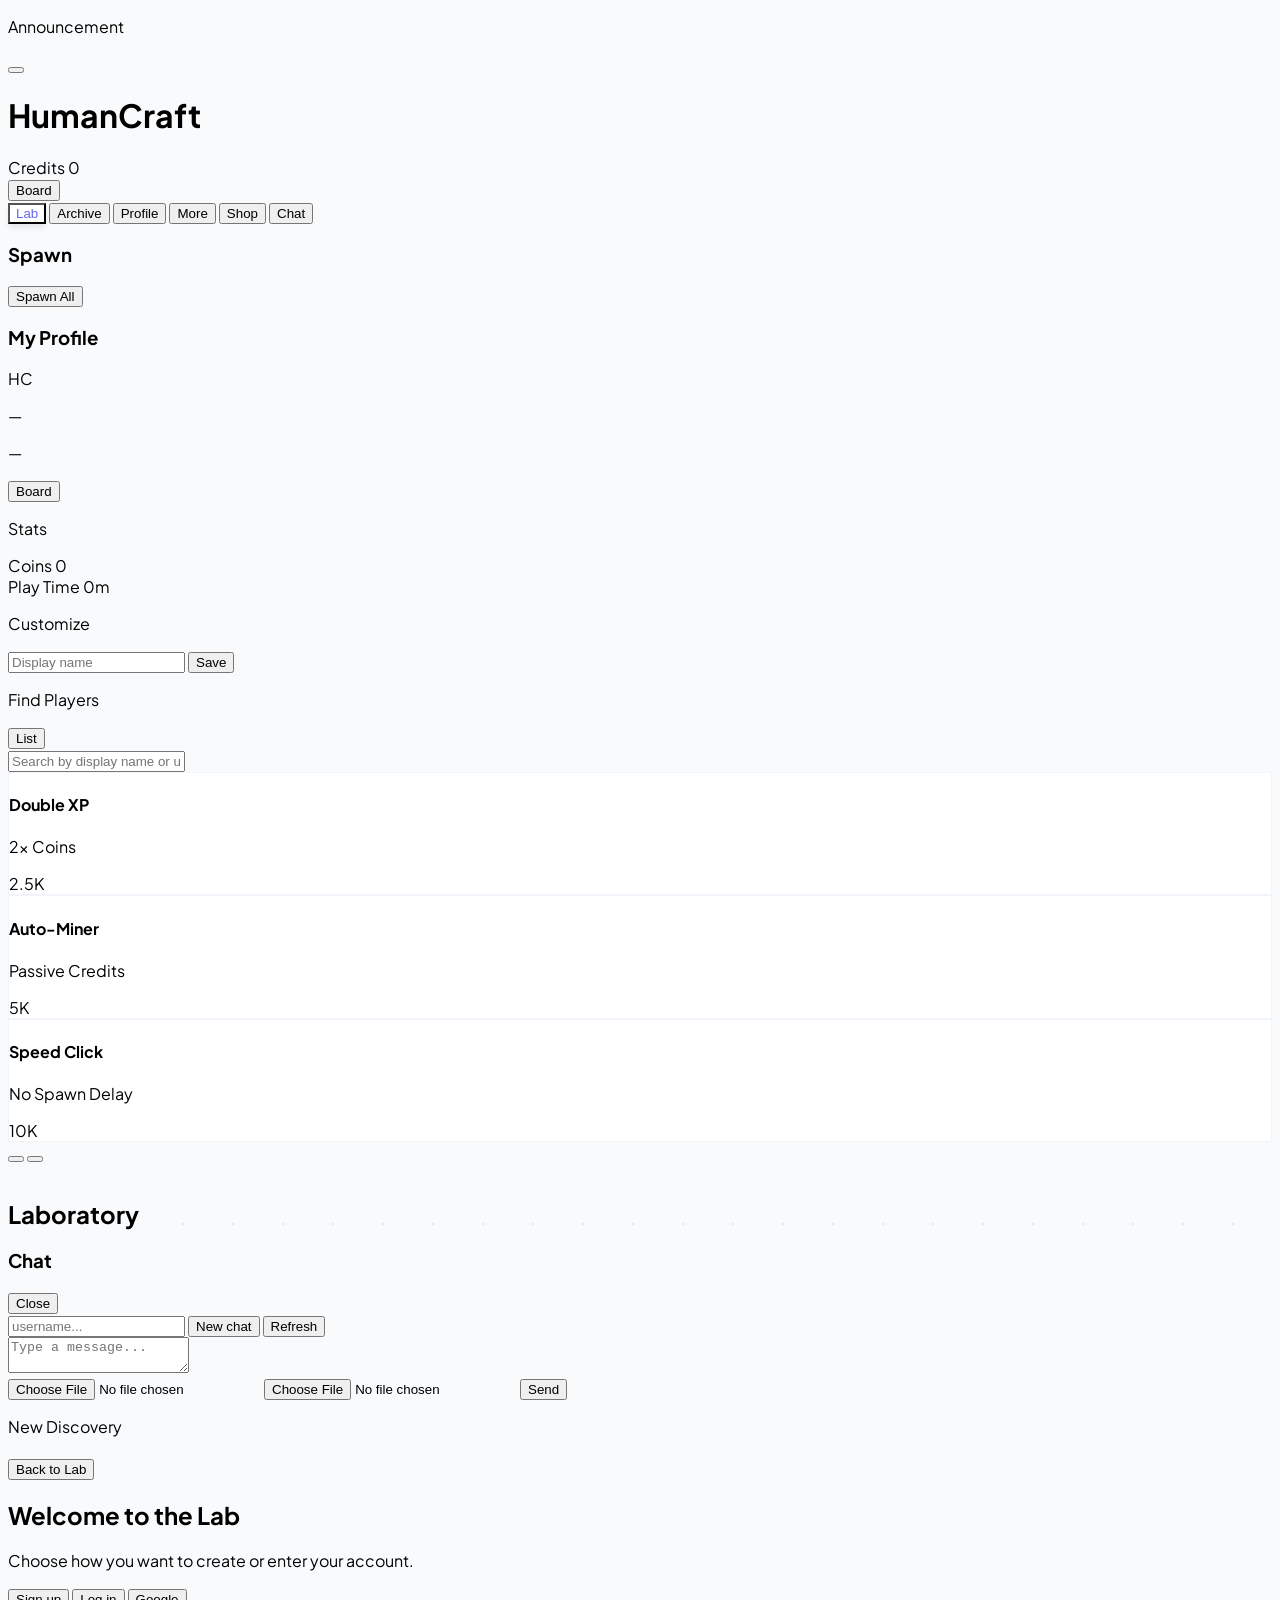
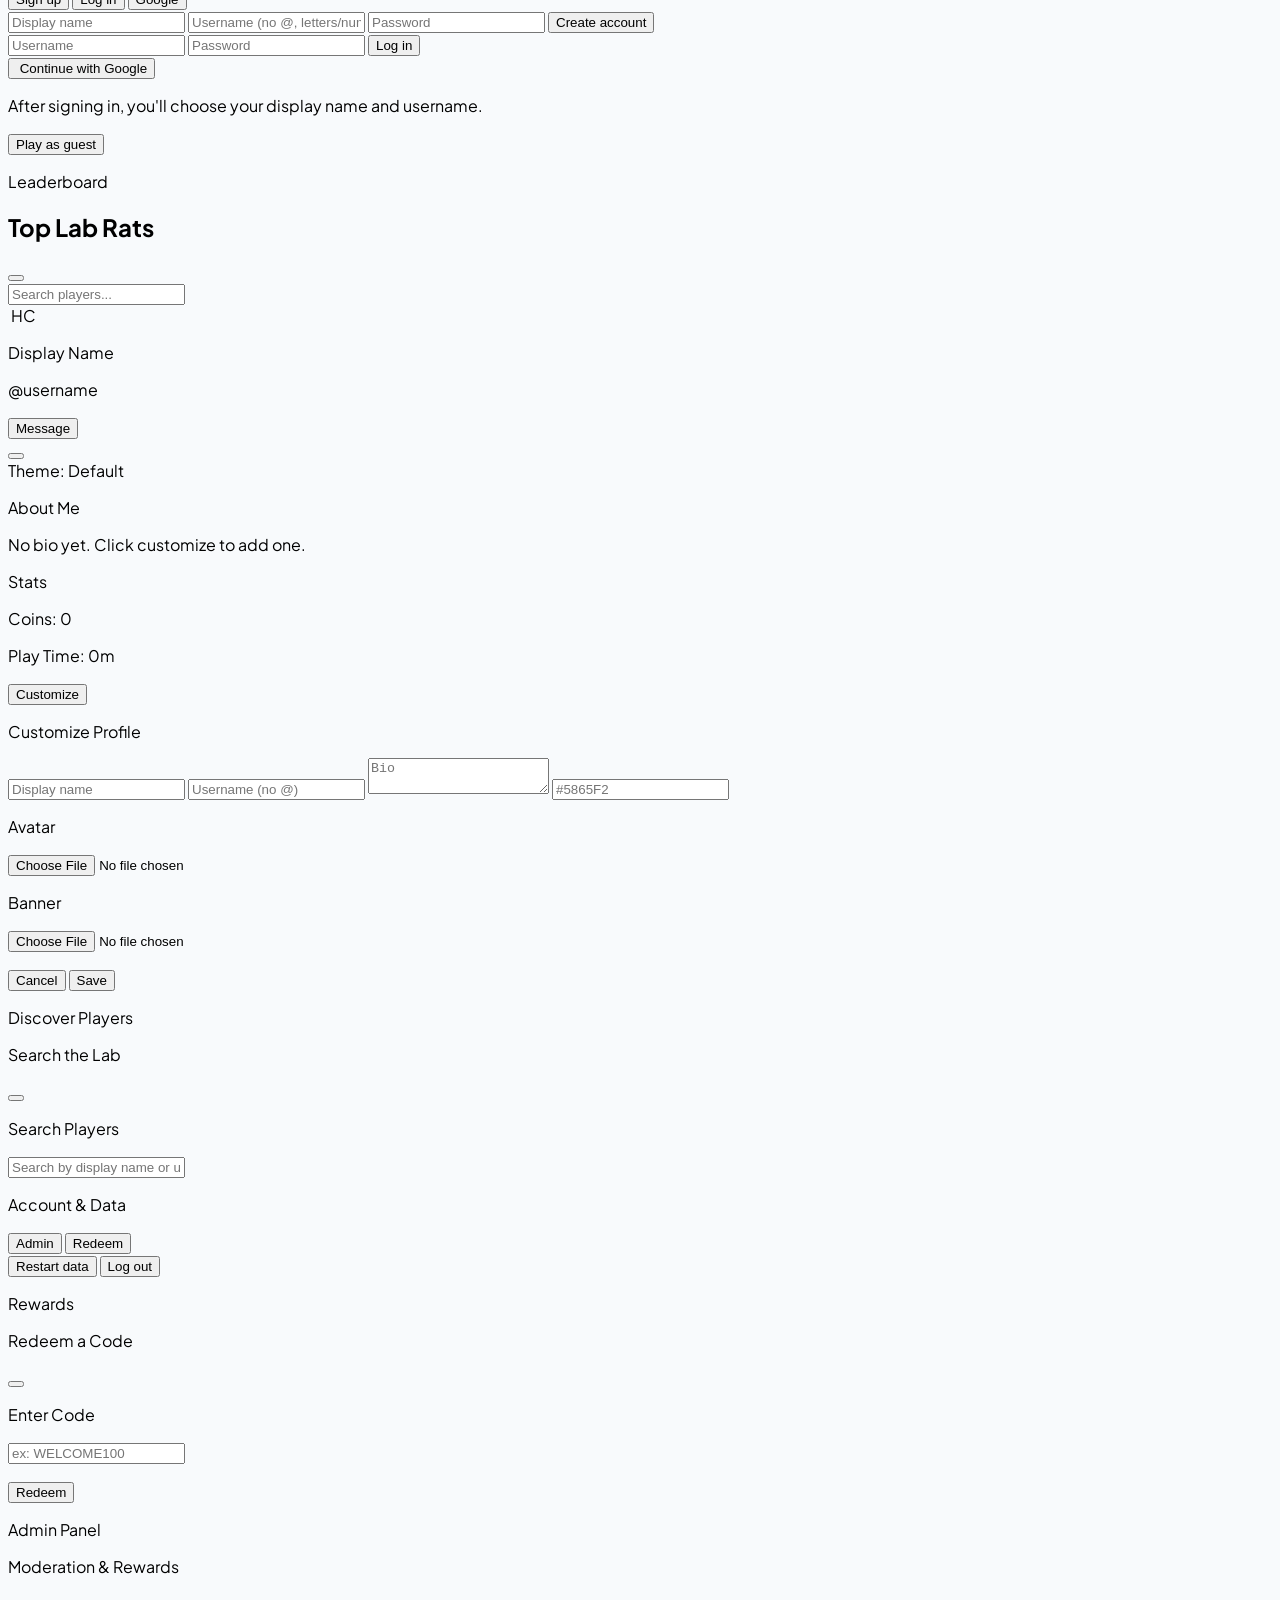
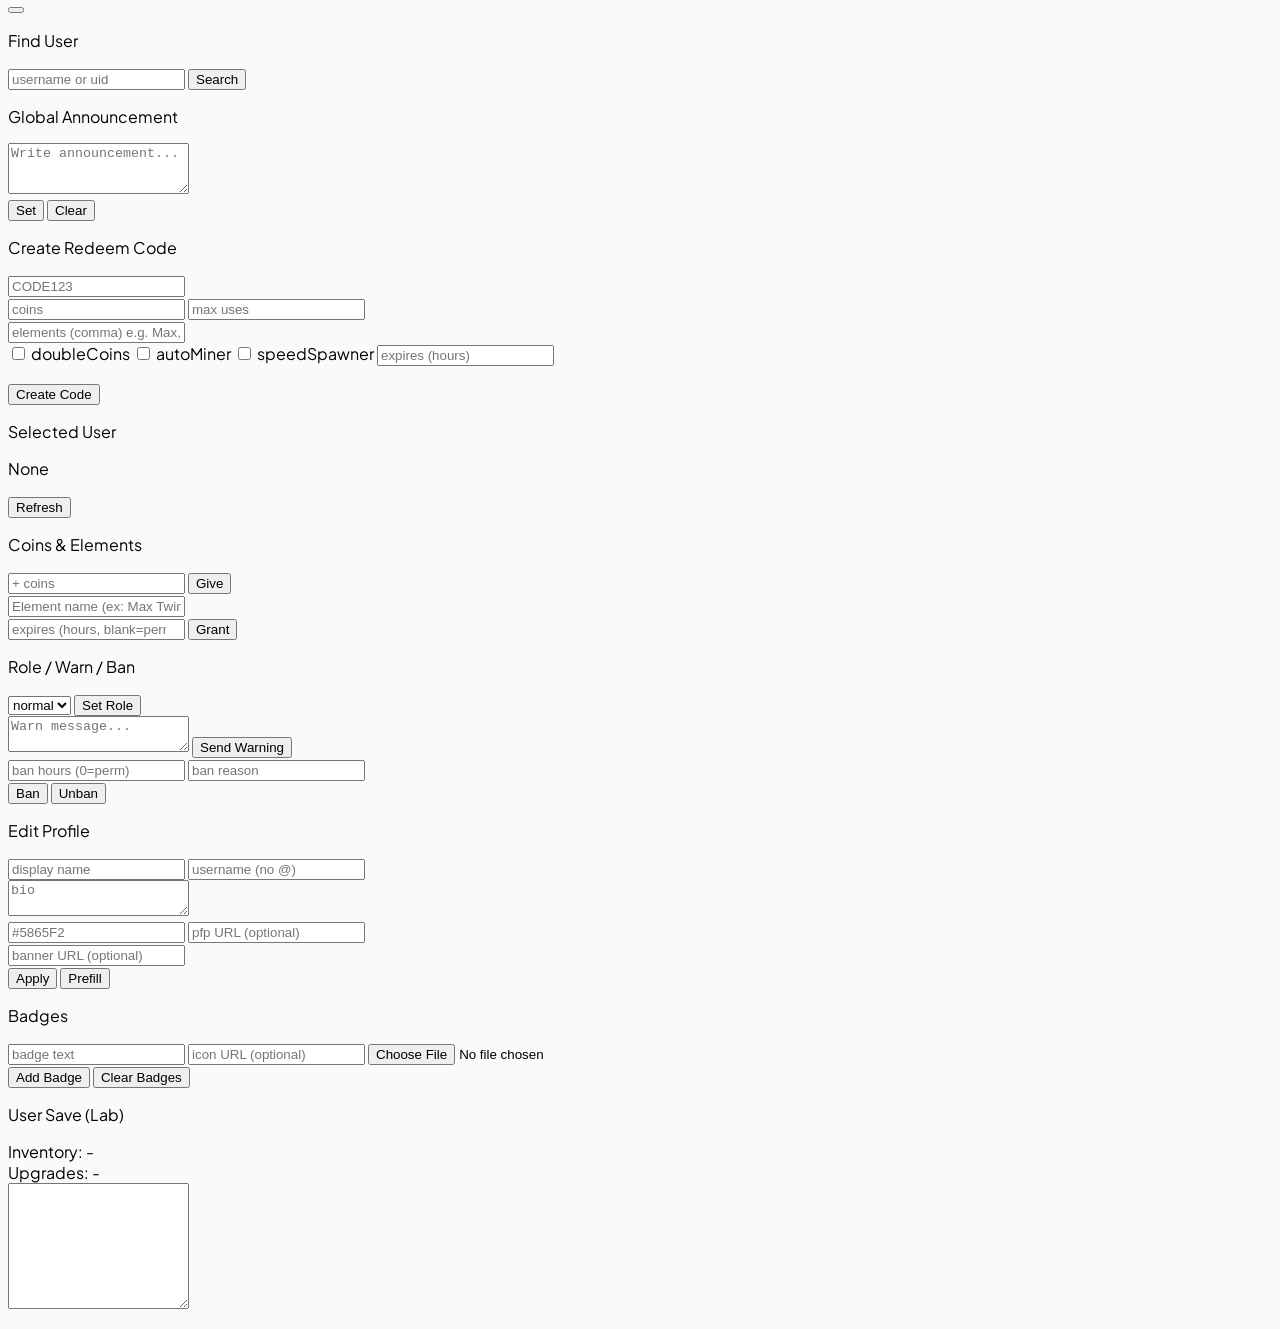
==== index.html @ 22f86431 "Update index.html" ====
<!DOCTYPE html>
<html lang="en">
<head>
    <meta charset="UTF-8">
    <meta name="viewport" content="width=device-width, initial-scale=1.0, maximum-scale=1.0, user-scalable=no">
    <title>HumanCraft Pro</title>
    <script src="https://cdn.tailwindcss.com"></script>
    <script src="https://unpkg.com/lucide@latest"></script>
    <style>
        @import url('https://fonts.googleapis.com/css2?family=Plus+Jakarta+Sans:wght@400;600;800&display=swap');

        :root { 
            --primary: #6366f1; 
            --accent: #f59e0b;
            --bg-light: #f8fafc;
            --bg-dark: #020617;
        }

        body { 
            touch-action: none; 
            user-select: none; 
            -webkit-user-select: none; 
            overscroll-behavior: none; 
            overflow: hidden; 
            font-family: 'Plus Jakarta Sans', sans-serif;
            background-color: var(--bg-light);
        }

        .board-grid { 
            background-image: radial-gradient(#e2e8f0 1.5px, transparent 1.5px); 
            background-size: 50px 50px; 
            transition: background-color 0.5s ease;
        }
        .theme-dark .board-grid { 
            background-image: radial-gradient(#334155 1.5px, transparent 1.5px); 
            background-color: var(--bg-dark); 
        }

        .item-card { 
            will-change: transform; 
            z-index: 10;
            min-width: 160px;
            touch-action: none;
        }
        .item-card:not(.dragging) {
            transition: transform 0.2s cubic-bezier(0.175, 0.885, 0.32, 1.275);
        }
        .item-card:active { transform: scale(1.05) rotate(2deg); cursor: grabbing; }

        .rarity-container { position: relative; overflow: hidden; border-width: 2px; }

        .rarity-normal { background: white; border-color: #e2e8f0; color: #1e293b; box-shadow: 0 4px 6px -1px rgb(0 0 0 / 0.1); }
        
        .rarity-gold {
            background: linear-gradient(135deg, #fbdf7e 0%, #f59e0b 50%, #d97706 100%);
            border-color: #92400e; color: #451a03;
        }
        .rarity-gold::after {
            content: ""; position: absolute; top: 0; left: 0; width: 60%; height: 100%;
            background: linear-gradient(to right, transparent, rgba(255, 255, 255, 0.6), transparent);
            animation: shine 3s infinite linear; pointer-events: none;
        }

        .rarity-diamond {
            background: linear-gradient(135deg, #f0f9ff 0%, #7dd3fc 50%, #0284c7 100%);
            border-color: #075985; color: #0c4a6e;
        }

        .rarity-void {
            background: #000; border-color: #4338ca; color: #fff;
            animation: pulse-void 2s infinite ease-in-out;
        }

        .rarity-brown { background: #5d4037; border-color: #3e2723; color: #efebe9; }
        .brown-asset {
            width: 32px; height: 32px;
            animation: head-sway 3.5s ease-in-out infinite alternate;
            position: absolute; top: 50%; margin-top: -16px;
        }
        .brown-asset-left { left: 4px; animation-delay: -1s; }
        .brown-asset-right { right: 4px; animation-delay: -2s; }

        @keyframes head-sway { from { transform: rotate(-12deg); } to { transform: rotate(12deg); } }

        .rarity-verified { background: #ffffff; border-color: #0ea5e9; color: #0369a1; }
        .verified-container {
            position: absolute; inset: -150%; pointer-events: none;
            display: flex; flex-direction: column; gap: 15px;
            transform: rotate(-45deg); animation: verified-slide 8s linear infinite; opacity: 0.15;
        }
        @keyframes verified-slide { from { transform: rotate(-45deg) translateY(0); } to { transform: rotate(-45deg) translateY(60px); } }

        .rarity-food { background: #fff7ed; border-color: #ea580c; color: #9a3412; }
        .food-pattern {
            position: absolute; inset: 0; opacity: 0.1; font-size: 10px;
            display: grid; grid-template-columns: repeat(4, 1fr);
            animation: food-drift 10s linear infinite;
        }
        @keyframes food-drift { 0% { transform: translateY(0); } 100% { transform: translateY(-20px); } }

        .rarity-67 { background: #111; border-color: #676767; color: #fff; }
        .bg-67 {
            position: absolute; inset: 0; opacity: 0.3;
            background-image: url('https://media1.tenor.com/m/Lnt2uEm1vrUAAAAd/67-67-kid.gif');
            background-size: cover; background-position: center;
        }

        .rarity-dumb { background: #331a00; border-color: #ff9900; color: #fff; }
        .bg-dumb {
            position: absolute; inset: 0; opacity: 0.4;
            background-image: url('https://encrypted-tbn0.gstatic.com/images?q=tbn:ANd9GcR4JLdtxTMz3UEFwXeuJOflT3A7dPaL01uoCg&s');
            background-size: cover; background-position: center;
        }

        .rarity-glitch { background: #000; border-color: #0ff; color: #fff; }
        .glitch-layer { position: absolute; inset: 0; background: repeating-linear-gradient(0deg, rgba(0,255,255,0.1) 0px, rgba(0,255,255,0.1) 1px, transparent 1px, transparent 2px); animation: glitch-anim 0.2s infinite alternate-reverse; opacity: 0.5; }
        @keyframes glitch-anim { 0% { transform: translate(2px, 1px); } 100% { transform: translate(-2px, -1px); } }

        .rarity-cosmic { background: linear-gradient(45deg, #0f0c29, #302b63, #24243e); border-color: #9d50bb; color: #fff; }
        .star { position: absolute; background: white; border-radius: 50%; animation: twinkle var(--d) infinite ease-in-out; }
        @keyframes twinkle { 0%, 100% { opacity: 0.3; transform: scale(1); } 50% { opacity: 1; transform: scale(1.5); } }

        .rarity-fire { background: #1a0505; border-color: #ff4d00; color: #fff; }
        .ember { position: absolute; bottom: -10px; background: #ff4d00; width: 4px; height: 4px; border-radius: 50%; filter: blur(1px); animation: rise var(--d) infinite linear; }
        @keyframes rise { 0% { transform: translateY(0); opacity: 1; } 100% { transform: translateY(-60px); opacity: 0; } }

        @keyframes pulse-void { 0%, 100% { box-shadow: 0 0 10px rgba(99, 102, 241, 0.3); } 50% { box-shadow: 0 0 25px rgba(99, 102, 241, 0.6); } }
        @keyframes shine { 0% { transform: translateX(-200%) skewX(-30deg); } 100% { transform: translateX(300%) skewX(-30deg); } }

        .tab-active { background: white; box-shadow: 0 4px 6px -1px rgb(0 0 0 / 0.1); color: #6366f1; }
        .custom-scroll::-webkit-scrollbar { width: 4px; }
        .custom-scroll::-webkit-scrollbar-thumb { background: #e2e8f0; border-radius: 10px; }
        
        .shop-card { background: white; border: 1px solid #f1f5f9; transition: all 0.3s ease; }
        .shop-card:hover { transform: translateY(-4px) scale(1.01); border-color: #6366f1; box-shadow: 0 10px 25px -10px rgba(15,23,42,0.3); }

        #toast { position: fixed; bottom: 20px; right: 20px; z-index: 200; transform: translateY(100px); transition: transform 0.3s ease, opacity 0.3s ease; opacity: 0; }
        #toast.active { transform: translateY(0); opacity: 1; }

        /* iPad / mobile safe area support */
        #sidebarControls {
            padding-bottom: calc(1rem + env(safe-area-inset-bottom));
        }
    </style>
    <!-- Firebase (Realtime Database + Auth) -->
    <script type="module">
        import { initializeApp } from "https://www.gstatic.com/firebasejs/10.8.0/firebase-app.js";
        import {
            getDatabase,
            ref,
            set,
            get,
            update,
            remove,
            child,
            query,
            orderByChild,
            equalTo,
            startAt,
            endAt,
            limitToFirst,
            limitToLast,
            push,
            onValue,
            off,
            runTransaction
        } from "https://www.gstatic.com/firebasejs/10.8.0/firebase-database.js";
        import {
            getAuth,
            GoogleAuthProvider,
            signInWithPopup,
            onAuthStateChanged,
            signOut
        } from "https://www.gstatic.com/firebasejs/10.8.0/firebase-auth.js";

        // Firebase config for Humancraft
        const firebaseConfig = {
          apiKey: "AIzaSyCJ5JfYwYIdAfga-uoDn8CcRPobc0aKnas",
          authDomain: "humancraft-f45d7.firebaseapp.com",
          databaseURL: "https://humancraft-f45d7-default-rtdb.asia-southeast1.firebasedatabase.app",
          projectId: "humancraft-f45d7",
          storageBucket: "humancraft-f45d7.firebasestorage.app",
          messagingSenderId: "99184708151",
          appId: "1:99184708151:web:35d19310c727ed2089cdb2",
          measurementId: "G-W56C44E0GL"
        };

        const app = initializeApp(firebaseConfig);
        const db = getDatabase(app);
        const auth = getAuth(app);
        const provider = new GoogleAuthProvider();

        window._hcDb = db;
        window._hcDbFns = { ref, set, get, update, remove, child, query, orderByChild, equalTo, startAt, endAt, limitToFirst, limitToLast, push, onValue, off, runTransaction };
        window._hcAuth = auth;
        window._hcAuthProvider = provider;
        window._hcOnAuthStateChanged = onAuthStateChanged;
        window._hcSignInWithPopup = signInWithPopup;
        window._hcSignOut = signOut;
    </script>
</head>
<body class="bg-slate-50 transition-colors duration-500" id="bodyRoot">

<!-- Global announcement bar -->
<div id="announcementBar" class="fixed top-3 left-1/2 -translate-x-1/2 z-[95] hidden w-[min(640px,calc(100%-24px))]">
    <div class="bg-slate-900 text-white rounded-2xl shadow-2xl border border-white/10 px-4 py-3 flex items-start justify-between gap-3">
        <div class="flex items-start gap-2">
            <i data-lucide="megaphone" class="w-4 h-4 text-amber-400 mt-0.5"></i>
            <div>
                <p class="text-[10px] uppercase tracking-[0.18em] text-slate-400 font-semibold">Announcement</p>
                <p id="announcementText" class="text-[12px] leading-snug text-slate-100"></p>
            </div>
        </div>
        <button onclick="dismissAnnouncement()" class="p-1.5 rounded-full bg-white/10 hover:bg-white/20">
            <i data-lucide="x" class="w-4 h-4 text-slate-200"></i>
        </button>
    </div>
</div>

<div class="flex h-screen w-full overflow-hidden">
    <!-- Sidebar -->
    <div id="sidebar" class="relative w-20 md:w-80 bg-white border-r border-slate-200 flex flex-col z-40">
        <!-- Drag-to-delete indicator (appears when dragging over sidebar) -->
        <div id="trashDropIndicator" class="hidden pointer-events-none absolute inset-0 items-center justify-center">
            <div class="h-14 w-14 rounded-2xl bg-rose-500/90 text-white flex items-center justify-center shadow-2xl ring-4 ring-rose-300/30">
                <i data-lucide="trash-2" class="w-7 h-7"></i>
            </div>
        </div>
        <div class="p-4 md:p-6 border-b">
            <h1 class="text-xl md:text-2xl font-black text-indigo-600 flex items-center gap-2">
                <i data-lucide="zap" class="fill-indigo-600 w-6 h-6"></i> 
                <span class="hidden md:inline">HumanCraft</span>
            </h1>
            <div class="hidden md:flex items-center justify-between gap-3 mt-4 bg-slate-100 p-3 rounded-2xl w-full">
                <div class="flex items-center gap-2">
                    <i data-lucide="database" class="w-4 h-4 text-amber-600"></i>
                    <div class="flex flex-col">
                        <span class="text-[10px] text-slate-400 font-bold uppercase mb-1 leading-none">Credits</span>
                        <span id="coinBalance" class="font-black text-slate-800 text-lg leading-none">0</span>
                    </div>
                </div>
                <button
                    onclick="openLeaderboard()"
                    class="inline-flex items-center gap-1.5 px-2.5 py-1.5 rounded-xl bg-white text-[10px] font-semibold text-slate-600 border border-slate-200 hover:bg-slate-50"
                >
                    <i data-lucide="trophy" class="w-3.5 h-3.5 text-amber-500"></i>
                    Board
                </button>
            </div>
        </div>

        <div class="flex-1 flex flex-col p-2 md:p-4 overflow-y-auto custom-scroll">
            <nav class="space-y-1 mb-4">
                <button onclick="switchTab('inventory')" id="tabInv" class="w-full flex items-center gap-3 p-3 rounded-xl transition-all tab-active">
                    <i data-lucide="microscope" class="w-5 h-5"></i>
                    <span class="hidden md:inline font-bold text-sm">Lab</span>
                </button>
                <button onclick="switchTab('library')" id="tabLib" class="w-full flex items-center gap-3 p-3 rounded-xl transition-all text-slate-400">
                    <i data-lucide="book-open" class="w-5 h-5"></i>
                    <span class="hidden md:inline font-bold text-sm">Archive</span>
                </button>
                <button onclick="openProfileOverlay()" id="tabProfile" class="w-full flex items-center gap-3 p-3 rounded-xl transition-all text-slate-400">
                    <i data-lucide="user-circle-2" class="w-5 h-5"></i>
                    <span class="hidden md:inline font-bold text-sm">Profile</span>
                </button>
                <button onclick="openMoreOverlay()" id="tabMore" class="w-full flex items-center gap-3 p-3 rounded-xl transition-all text-slate-400">
                    <i data-lucide="users" class="w-5 h-5"></i>
                    <span class="hidden md:inline font-bold text-sm">More</span>
                </button>
                <button onclick="switchTab('shop')" id="tabShop" class="w-full flex items-center gap-3 p-3 rounded-xl transition-all text-slate-400">
                    <i data-lucide="shopping-bag" class="w-5 h-5"></i>
                    <span class="hidden md:inline font-bold text-sm">Shop</span>
                </button>
                <button onclick="openChatScreen()" id="tabChat" class="w-full flex items-center gap-3 p-3 rounded-xl transition-all text-slate-400">
                    <i data-lucide="message-circle" class="w-5 h-5"></i>
                    <span class="hidden md:inline font-bold text-sm">Chat</span>
                </button>
            </nav>

            <div id="inventoryContainer">
                <div class="flex justify-between items-center px-3 mb-3">
                    <h3 class="hidden md:block text-[10px] font-black text-slate-400 uppercase tracking-widest">Spawn</h3>
                    <button onclick="spawnAllOneByOne()" class="text-[10px] font-bold text-indigo-500 hover:text-indigo-700 uppercase">Spawn All</button>
                </div>
                <div id="inventoryList" class="grid grid-cols-1 gap-2"></div>
            </div>

            <div id="libraryContainer" class="hidden space-y-4">
                <div id="libraryList" class="space-y-2"></div>
            </div>

            <div id="profileContainer" class="hidden space-y-4 text-xs">
                <div class="px-3">
                    <h3 class="text-[10px] font-black text-slate-400 uppercase tracking-widest mb-2">My Profile</h3>
                    <div class="bg-slate-50 border border-slate-200 rounded-2xl p-4 flex items-center gap-3">
                        <div class="h-10 w-10 rounded-full bg-slate-900 text-white flex items-center justify-center text-lg font-black">
                            <span id="profileAvatar">HC</span>
                        </div>
                        <div class="flex-1">
                            <p id="profileDisplayName" class="text-sm font-semibold text-slate-900 truncate">—</p>
                            <p id="profileHandle" class="text-[11px] text-slate-400 truncate">—</p>
                        </div>
                        <button onclick="openLeaderboard()" class="hidden md:inline-flex items-center gap-1.5 px-2.5 py-1.5 rounded-xl bg-white text-[10px] font-semibold text-slate-600 border border-slate-200 hover:bg-slate-50">
                            <i data-lucide="trophy" class="w-3.5 h-3.5 text-amber-500"></i>
                            Board
                        </button>
                    </div>
                </div>

                <div class="px-3 space-y-3">
                    <div class="bg-white border border-slate-200 rounded-2xl p-4 space-y-3">
                        <p class="text-[10px] font-black text-slate-400 uppercase tracking-widest">Stats</p>
                        <div class="flex items-center justify-between">
                            <span class="text-[11px] text-slate-500">Coins</span>
                            <span id="profileCoins" class="text-[11px] font-bold text-amber-600">0</span>
                        </div>
                        <div class="flex items-center justify-between">
                            <span class="text-[11px] text-slate-500">Play Time</span>
                            <span id="profilePlaytime" class="text-[11px] font-semibold text-slate-700">0m</span>
                        </div>
                    </div>

                    <div class="bg-white border border-slate-200 rounded-2xl p-4 space-y-3">
                        <p class="text-[10px] font-black text-slate-400 uppercase tracking-widest">Customize</p>
                        <input
                            id="displayNameInput"
                            type="text"
                            maxlength="18"
                            placeholder="Display name"
                            class="w-full px-3 py-2 rounded-xl border border-slate-200 text-[11px] outline-none focus:ring-2 focus:ring-indigo-500 focus:border-indigo-500"
                        />
                        <button
                            onclick="saveDisplayName()"
                            class="w-full py-2.5 bg-slate-900 hover:bg-slate-800 text-white rounded-xl text-[10px] font-black uppercase tracking-[0.18em]"
                        >
                            Save
                        </button>
                    </div>

                    <div class="bg-white border border-slate-200 rounded-2xl p-4 space-y-3">
                        <div class="flex items-center justify-between">
                            <p class="text-[10px] font-black text-slate-400 uppercase tracking-widest">Find Players</p>
                            <button onclick="openLeaderboard()" class="inline-flex md:hidden items-center gap-1 px-2 py-1 rounded-lg border border-slate-200 text-[10px] text-slate-500">
                                <i data-lucide="list-ordered" class="w-3.5 h-3.5"></i>
                                List
                            </button>
                        </div>
                        <input
                            id="profileSearchInput"
                            type="text"
                            placeholder="Search by display name or username..."
                            class="w-full px-3 py-2 rounded-xl border border-slate-200 text-[11px] outline-none focus:ring-2 focus:ring-indigo-500 focus:border-indigo-500"
                            oninput="searchPlayersCombined(false)"
                        />
                        <div id="profileSearchResults" class="space-y-1 max-h-44 overflow-y-auto custom-scroll"></div>
                    </div>
                </div>
            </div>

            <div id="shopContainer" class="hidden space-y-3">
                <div onclick="buyUpgrade('doubleCoins')" class="shop-card p-4 rounded-2xl cursor-pointer">
                    <div class="flex justify-between items-center">
                        <div class="flex gap-3 items-center">
                            <i data-lucide="zap" class="w-5 h-5 text-indigo-500"></i>
                            <div><h4 class="font-bold text-xs uppercase">Double XP</h4><p class="text-[8px] text-slate-400">2x Coins</p></div>
                        </div>
                        <span class="bg-indigo-600 text-white px-2 py-1 rounded text-[10px] font-black">2.5K</span>
                    </div>
                </div>
                <div onclick="buyUpgrade('autoMiner')" class="shop-card p-4 rounded-2xl cursor-pointer">
                    <div class="flex justify-between items-center">
                        <div class="flex gap-3 items-center">
                            <i data-lucide="cpu" class="w-5 h-5 text-emerald-500"></i>
                            <div><h4 class="font-bold text-xs uppercase">Auto-Miner</h4><p class="text-[8px] text-slate-400">Passive Credits</p></div>
                        </div>
                        <span class="bg-indigo-600 text-white px-2 py-1 rounded text-[10px] font-black">5K</span>
                    </div>
                </div>
                <div onclick="buyUpgrade('speedSpawner')" class="shop-card p-4 rounded-2xl cursor-pointer">
                    <div class="flex justify-between items-center">
                        <div class="flex gap-3 items-center">
                            <i data-lucide="mouse-pointer-2" class="w-5 h-5 text-rose-500"></i>
                            <div><h4 class="font-bold text-xs uppercase">Speed Click</h4><p class="text-[8px] text-slate-400">No Spawn Delay</p></div>
                        </div>
                        <span class="bg-indigo-600 text-white px-2 py-1 rounded text-[10px] font-black">10K</span>
                    </div>
                </div>
            </div>
        </div>

        <div id="sidebarControls" class="p-4 border-t bg-slate-50">
            <div class="grid grid-cols-2 gap-2">
                <button onclick="clearBoard()" class="p-2 bg-white border rounded-xl hover:bg-rose-50 hover:text-rose-600 transition-colors">
                    <i data-lucide="trash-2" class="w-4 h-4 mx-auto"></i>
                </button>
                <button onclick="toggleTheme()" class="p-2 bg-white border rounded-xl hover:bg-indigo-50 transition-colors">
                    <i data-lucide="moon" class="w-4 h-4 mx-auto"></i>
                </button>
            </div>
        </div>
    </div>

    <!-- Right side: Lab board or Chat screen -->
    <div class="flex-1 relative overflow-hidden">
        <div id="board" class="absolute inset-0 bg-slate-50 board-grid overflow-hidden">
            <div id="emptyState" class="absolute inset-0 flex flex-col items-center justify-center opacity-10 pointer-events-none">
                <i data-lucide="microscope" class="w-32 h-32 mb-4"></i>
                <h2 class="text-2xl font-black uppercase">Laboratory</h2>
            </div>
        </div>

        <div id="chatRight" class="absolute inset-0 hidden bg-white text-xs">
            <div class="flex flex-col h-full">
                <div class="px-4 py-3 flex items-center justify-between border-b border-slate-200">
                    <h3 class="text-[11px] font-black text-slate-700 uppercase tracking-[0.2em]">Chat</h3>
                    <button onclick="closeChatScreen()" class="px-2 py-1 rounded-lg border border-slate-200 text-[10px] text-slate-500 hover:bg-slate-50">
                        Close
                    </button>
                </div>
                <div class="flex-1 flex min-h-0">
                    <div class="w-40 md:w-60 border-r border-slate-200 flex flex-col bg-slate-50">
                        <div class="px-3 py-3 border-b border-slate-200 space-y-1.5">
                            <input id="chatNewUsernameInput" type="text" placeholder="username..."
                                   class="w-full px-2 py-1.5 rounded-lg border border-slate-200 text-[11px] outline-none">
                            <button onclick="startDmFromUsername()"
                                    class="w-full px-2 py-1.5 rounded-lg bg-slate-900 text-white text-[10px] font-semibold">
                                New chat
                            </button>
                            <button onclick="loadChatConversations()"
                                    class="w-full px-2 py-1.5 rounded-lg bg-white text-[10px] font-semibold text-slate-600 border border-slate-200 hover:bg-slate-100">
                                Refresh
                            </button>
                        </div>
                        <div id="chatConversationList" class="flex-1 overflow-y-auto custom-scroll text-[11px]"></div>
                    </div>
                    <div class="flex-1 flex flex-col bg-slate-50">
                        <div id="chatMessages" class="flex-1 overflow-y-auto custom-scroll px-3 py-2 text-[11px] space-y-1"></div>
                        <div class="border-t border-slate-200 p-2 space-y-1 bg-white">
                            <textarea id="chatInput" rows="2" placeholder="Type a message..."
                                      class="w-full px-3 py-1.5 rounded-xl border border-slate-200 text-[11px] outline-none"></textarea>
                            <div class="flex items-center gap-2">
                                <input id="chatImageInput" type="file" accept="image/*"
                                       class="text-[10px] text-slate-400">
                                <input id="chatAudioInput" type="file" accept="audio/*"
                                       class="text-[10px] text-slate-400">
                                <button onclick="sendChatMessage()"
                                        class="ml-auto px-3 py-1.5 rounded-xl bg-indigo-600 text-white text-[11px] font-semibold">
                                    Send
                                </button>
                            </div>
                        </div>
                    </div>
                </div>
            </div>
        </div>
    </div>
</div>

<div id="discoveryOverlay" class="fixed inset-0 bg-slate-900/70 backdrop-blur-xl z-[100] flex items-center justify-center hidden">
    <div class="bg-white rounded-[32px] px-8 py-9 text-center max-w-sm w-full mx-4 shadow-2xl border border-slate-100">
        <p class="text-[10px] font-semibold tracking-[0.2em] uppercase text-slate-400 mb-3 flex items-center justify-center gap-2">
            <span class="inline-flex h-1.5 w-1.5 rounded-full bg-emerald-400"></span>
            New Discovery
        </p>
        <div id="discoveryEmoji" class="text-7xl mb-4"></div>
        <h2 id="discoveryName" class="text-2xl font-black mb-1 uppercase text-slate-800 tracking-wide"></h2>
        <p class="text-slate-500 text-xs mb-7" id="discoveryFlavor"></p>
        <button
            onclick="closeDiscovery()"
            class="w-full py-4 bg-slate-900 hover:bg-slate-800 text-white rounded-2xl font-black uppercase text-xs tracking-[0.18em] shadow-lg transition-colors"
        >
            Back to Lab
        </button>
    </div>
</div>

<div id="toast" class="px-6 py-4 bg-slate-900 text-white rounded-2xl font-bold shadow-2xl flex items-center gap-3">
    <i data-lucide="info" class="w-5 h-5 text-indigo-400"></i>
    <span id="toastMsg"></span>
</div>

<!-- Player auth overlay -->
<div id="playerOverlay" class="fixed inset-0 bg-slate-900/80 backdrop-blur-xl z-[120] flex items-center justify-center hidden">
    <div class="bg-white rounded-[28px] px-7 py-8 w-full max-w-sm mx-4 shadow-2xl border border-slate-100">
        <h2 class="text-lg font-black text-slate-900 mb-2 flex items-center gap-2">
            <i data-lucide="user" class="w-5 h-5 text-indigo-500"></i>
            Welcome to the Lab
        </h2>
        <p class="text-xs text-slate-500 mb-4">
            Choose how you want to create or enter your account.
        </p>
        <div class="grid grid-cols-3 gap-2 mb-4 text-[11px] font-semibold">
            <button id="btnAuthSignup"
                    onclick="setAuthMode('signup')"
                    class="py-2 rounded-xl border border-slate-200 bg-slate-100">
                Sign up
            </button>
            <button id="btnAuthLogin"
                    onclick="setAuthMode('login')"
                    class="py-2 rounded-xl border border-slate-200 bg-white">
                Log in
            </button>
            <button id="btnAuthGoogle"
                    onclick="setAuthMode('google')"
                    class="py-2 rounded-xl border border-slate-200 bg-white">
                Google
            </button>
        </div>
        <div id="authSignupPanel" class="space-y-3">
            <input
                id="signupDisplayNameInput"
                type="text"
                maxlength="24"
                placeholder="Display name"
                class="w-full px-3 py-2.5 rounded-xl border border-slate-200 text-sm outline-none focus:ring-2 focus:ring-indigo-500 focus:border-indigo-500"
            />
            <input
                id="signupUsernameInput"
                type="text"
                maxlength="20"
                placeholder="Username (no @, letters/numbers/_)"
                class="w-full px-3 py-2.5 rounded-xl border border-slate-200 text-sm outline-none focus:ring-2 focus:ring-indigo-500 focus:border-indigo-500"
            />
            <input
                id="signupPasswordInput"
                type="password"
                maxlength="64"
                placeholder="Password"
                class="w-full px-3 py-2.5 rounded-xl border border-slate-200 text-sm outline-none focus:ring-2 focus:ring-indigo-500 focus:border-indigo-500"
            />
            <button
                onclick="submitSignup()"
                class="w-full py-3 bg-indigo-600 hover:bg-indigo-500 text-white rounded-xl text-xs font-black uppercase tracking-[0.18em]"
            >
                Create account
            </button>
        </div>
        <div id="authLoginPanel" class="space-y-3 hidden">
            <input
                id="loginUsernameInput"
                type="text"
                maxlength="20"
                placeholder="Username"
                class="w-full px-3 py-2.5 rounded-xl border border-slate-200 text-sm outline-none focus:ring-2 focus:ring-indigo-500 focus:border-indigo-500"
            />
            <input
                id="loginPasswordInput"
                type="password"
                maxlength="64"
                placeholder="Password"
                class="w-full px-3 py-2.5 rounded-xl border border-slate-200 text-sm outline-none focus:ring-2 focus:ring-indigo-500 focus:border-indigo-500"
            />
            <button
                onclick="submitLogin()"
                class="w-full py-3 bg-slate-900 hover:bg-slate-800 text-white rounded-xl text-xs font-black uppercase tracking-[0.18em]"
            >
                Log in
            </button>
        </div>
        <div id="authGooglePanel" class="space-y-3 hidden">
            <button
                onclick="signInWithGoogle()"
                class="w-full py-2.5 bg-white border border-slate-200 hover:bg-slate-50 text-xs text-slate-700 rounded-xl font-semibold flex items-center justify-center gap-2"
            >
                <img src="https://www.gstatic.com/firebasejs/ui/2.0.0/images/auth/google.svg" class="w-4 h-4" alt="">
                Continue with Google
            </button>
            <p class="text-[11px] text-slate-500">
                After signing in, you&#39;ll choose your display name and username.
            </p>
        </div>
        <button
            onclick="playAsGuest()"
            class="w-full mt-4 py-2.5 bg-slate-100 hover:bg-slate-200 text-xs text-slate-700 rounded-xl font-semibold"
        >
            Play as guest
        </button>
        <p id="authError" class="mt-3 text-[11px] text-rose-500 min-h-[14px]"></p>
    </div>
</div>

<!-- Leaderboard overlay -->
<div id="leaderboardOverlay" class="fixed inset-0 bg-slate-900/70 backdrop-blur-xl z-[110] flex items-center justify-center hidden">
    <div class="bg-white rounded-[28px] px-7 py-7 w-full max-w-md mx-4 shadow-2xl border border-slate-100 flex flex-col gap-4">
        <div class="flex items-center justify-between gap-3">
            <div>
                <p class="text-[10px] font-semibold uppercase tracking-[0.2em] text-slate-400">Leaderboard</p>
                <h2 class="text-lg font-black text-slate-900">Top Lab Rats</h2>
            </div>
            <button onclick="closeLeaderboard()" class="p-1.5 rounded-full border border-slate-200 hover:bg-slate-50">
                <i data-lucide="x" class="w-4 h-4 text-slate-500"></i>
            </button>
        </div>
        <input
            id="leaderboardSearch"
            type="text"
            placeholder="Search players..."
            class="w-full px-3 py-2 rounded-xl border border-slate-200 text-xs outline-none focus:ring-2 focus:ring-indigo-500 focus:border-indigo-500"
            oninput="renderLeaderboard()"
        />
        <div id="leaderboardList" class="space-y-1 max-h-72 overflow-y-auto custom-scroll text-xs"></div>
    </div>
</div>

<!-- Discord-style profile overlay -->
<div id="profileOverlay" class="fixed inset-0 bg-slate-900/80 backdrop-blur-xl z-[115] flex items-center justify-center hidden">
    <div class="bg-[#1e1f22] text-white rounded-3xl w-full max-w-md mx-4 shadow-2xl overflow-hidden">
        <div id="profileAccent" class="h-20 bg-gradient-to-r from-indigo-500 via-sky-500 to-emerald-400"></div>
        <div class="relative px-6 pb-4">
            <div class="flex justify-between items-start -mt-10">
                <div class="flex items-center gap-4">
                    <div class="h-16 w-16 rounded-full border-4 border-[#1e1f22] bg-slate-800 flex items-center justify-center text-2xl font-black overflow-hidden">
                        <img id="profileCardAvatarImg" class="h-full w-full object-cover hidden">
                        <span id="profileCardAvatar" class="">HC</span>
                    </div>
                    <div>
                        <p id="profileCardDisplayName" class="text-lg font-semibold">Display Name</p>
                        <div id="profileCardBadges" class="flex flex-wrap gap-1.5 mt-1"></div>
                        <div class="flex items-center gap-2 mt-0.5">
                            <p id="profileCardUsername" class="text-xs text-slate-400">@username</p>
                            <button id="profileDmBtn"
                                    onclick="openDmWithViewed()"
                                    class="px-2 py-0.5 rounded-lg bg-slate-700 hover:bg-slate-600 text-[10px] font-semibold hidden">
                                Message
                            </button>
                        </div>
                    </div>
                </div>
                <button onclick="closeProfileOverlay()" class="p-1.5 rounded-full bg-black/40 hover:bg-black/60">
                    <i data-lucide="x" class="w-4 h-4 text-slate-300"></i>
                </button>
            </div>

            <div class="mt-4 flex items-center gap-2 text-[10px] text-slate-300">
                <span class="inline-flex h-1.5 w-1.5 rounded-full bg-emerald-400"></span>
                <span id="profileCardThemeLabel">Theme: Default</span>
            </div>
        </div>

        <div class="px-6 pb-4 space-y-3 text-xs">
            <div id="profileViewSection" class="space-y-3">
                <div class="bg-[#2b2d31] rounded-2xl p-3 border border-[#3f4247]">
                    <p class="uppercase text-[10px] text-slate-400 font-semibold mb-1.5">About Me</p>
                    <p id="profileCardBio" class="text-[11px] text-slate-200 whitespace-pre-wrap min-h-[32px]">
                        No bio yet. Click customize to add one.
                    </p>
                </div>
                <div class="bg-[#2b2d31] rounded-2xl p-3 border border-[#3f4247]">
                    <div class="flex items-center justify-between">
                        <div class="space-y-1">
                            <p class="uppercase text-[10px] text-slate-400 font-semibold">Stats</p>
                            <p class="text-[11px] text-slate-200">Coins: <span id="profileCardCoins">0</span></p>
                            <p class="text-[11px] text-slate-200">Play Time: <span id="profileCardPlaytime">0m</span></p>
                        </div>
                        <button id="profileCustomizeBtn" onclick="enterProfileEditMode()" class="px-3 py-1.5 rounded-xl bg-[#5865f2] hover:bg-[#4752c4] text-[11px] font-semibold">
                            Customize
                        </button>
                    </div>
                </div>
            </div>

            <div id="profileEditSection" class="space-y-3 hidden">
                <div class="bg-[#2b2d31] rounded-2xl p-3 border border-[#3f4247] space-y-2">
                    <p class="uppercase text-[10px] text-slate-400 font-semibold">Customize Profile</p>
                    <input id="profileEditDisplayNameInput" type="text" maxlength="24" placeholder="Display name" class="w-full px-3 py-1.5 rounded-lg bg-[#1e1f22] border border-[#3f4247] text-[11px] outline-none focus:ring-2 focus:ring-indigo-500 focus:border-indigo-500">
                    <input id="profileEditUsernameInput" type="text" maxlength="20" placeholder="Username (no @)" class="w-full px-3 py-1.5 rounded-lg bg-[#1e1f22] border border-[#3f4247] text-[11px] outline-none focus:ring-2 focus:ring-indigo-500 focus:border-indigo-500">
                    <textarea id="profileEditBioInput" rows="2" maxlength="160" placeholder="Bio" class="w-full px-3 py-1.5 rounded-lg bg-[#1e1f22] border border-[#3f4247] text-[11px] outline-none focus:ring-2 focus:ring-indigo-500 focus:border-indigo-500"></textarea>
                    <input id="profileEditThemeInput" type="text" maxlength="9" placeholder="#5865F2" class="w-full px-3 py-1.5 rounded-lg bg-[#1e1f22] border border-[#3f4247] text-[11px] outline-none focus:ring-2 focus:ring-indigo-500 focus:border-indigo-500">
                    <div class="flex gap-2">
                        <div class="flex-1 space-y-1">
                            <p class="text-[10px] text-slate-400 uppercase font-semibold">Avatar</p>
                            <input id="profileEditAvatarFile" type="file" accept="image/*" class="w-full text-[10px] text-slate-300 file:bg-[#313338] file:border-0 file:px-2 file:py-1 file:text-[10px] file:text-slate-100">
                        </div>
                        <div class="flex-1 space-y-1">
                            <p class="text-[10px] text-slate-400 uppercase font-semibold">Banner</p>
                            <input id="profileEditBannerFile" type="file" accept="image/*" class="w-full text-[10px] text-slate-300 file:bg-[#313338] file:border-0 file:px-2 file:py-1 file:text-[10px] file:text-slate-100">
                        </div>
                    </div>
                    <p id="profileEditError" class="text-[10px] text-rose-400 min-h-[14px]"></p>
                    <div class="flex justify-end gap-2">
                        <button onclick="cancelProfileEdit()" class="px-3 py-1.5 rounded-lg bg-[#313338] hover:bg-[#3f4147] text-[11px]">
                            Cancel
                        </button>
                        <button onclick="saveProfileCustomization()" class="px-3 py-1.5 rounded-lg bg-[#5865f2] hover:bg-[#4752c4] text-[11px] font-semibold">
                            Save
                        </button>
                    </div>
                </div>
            </div>
        </div>
    </div>
</div>

<!-- "More" overlay: player search & discovery -->
<div id="moreOverlay" class="fixed inset-0 bg-slate-900/80 backdrop-blur-xl z-[115] flex items-center justify-center hidden">
    <div class="bg-[#1e1f22] text-white rounded-3xl w-full max-w-md mx-4 shadow-2xl overflow-hidden">
        <div class="h-16 bg-gradient-to-r from-emerald-500 via-sky-500 to-indigo-500 flex items-center justify-between px-6">
            <div>
                <p class="text-[10px] uppercase tracking-[0.2em] text-emerald-100/80 font-semibold">Discover Players</p>
                <p class="text-sm font-semibold">Search the Lab</p>
            </div>
            <button onclick="closeMoreOverlay()" class="p-1.5 rounded-full bg-black/30 hover:bg-black/50">
                <i data-lucide="x" class="w-4 h-4 text-slate-100"></i>
            </button>
        </div>
        <div class="px-6 py-4 space-y-4 text-xs">
            <div class="bg-[#2b2d31] rounded-2xl p-3 border border-[#3f4247] space-y-2">
                <p class="uppercase text-[10px] text-slate-400 font-semibold">Search Players</p>
                <input
                    id="moreSearchInput"
                    type="text"
                    placeholder="Search by display name or username..."
                    class="w-full px-3 py-1.5 rounded-lg bg-[#1e1f22] border border-[#3f4247] text-[11px] outline-none focus:ring-2 focus:ring-indigo-500 focus:border-indigo-500"
                    oninput="searchPlayersCombined(true)"
                />
                <div id="moreSearchResults" class="space-y-1 max-h-40 overflow-y-auto custom-scroll text-[11px]"></div>
            </div>

            <div class="bg-[#2b2d31] rounded-2xl p-3 border border-[#3f4247] space-y-2">
                <p class="uppercase text-[10px] text-slate-400 font-semibold">Account & Data</p>
                <div class="grid grid-cols-2 gap-2">
                    <button
                        onclick="openAdminOverlay()"
                        id="btnOpenAdminPanel"
                        class="w-full flex items-center justify-center gap-2 px-3 py-2 rounded-xl bg-indigo-600/90 hover:bg-indigo-600 text-[11px] font-semibold hidden"
                    >
                        <i data-lucide="shield" class="w-4 h-4"></i>
                        Admin
                    </button>
                    <button
                        onclick="openRedeemOverlay()"
                        class="w-full flex items-center justify-center gap-2 px-3 py-2 rounded-xl bg-[#313338] hover:bg-[#3f4147] text-[11px] font-semibold"
                    >
                        <i data-lucide="ticket" class="w-4 h-4"></i>
                        Redeem
                    </button>
                </div>
                <button
                    onclick="restartData()"
                    class="w-full flex items-center justify-center gap-2 px-3 py-2 rounded-xl bg-[#313338] hover:bg-[#3f4147] text-[11px] font-semibold"
                >
                    <i data-lucide="refresh-cw" class="w-4 h-4"></i>
                    Restart data
                </button>
                <button
                    onclick="logout()"
                    class="w-full flex items-center justify-center gap-2 px-3 py-2 rounded-xl bg-rose-600/90 hover:bg-rose-600 text-[11px] font-semibold"
                >
                    <i data-lucide="log-out" class="w-4 h-4"></i>
                    Log out
                </button>
            </div>
        </div>
    </div>
</div>

<!-- Redeem overlay -->
<div id="redeemOverlay" class="fixed inset-0 bg-slate-900/80 backdrop-blur-xl z-[116] flex items-center justify-center hidden">
    <div class="bg-[#1e1f22] text-white rounded-3xl w-full max-w-md mx-4 shadow-2xl overflow-hidden">
        <div class="h-16 bg-gradient-to-r from-amber-500 via-indigo-500 to-emerald-500 flex items-center justify-between px-6">
            <div>
                <p class="text-[10px] uppercase tracking-[0.2em] text-amber-100/80 font-semibold">Rewards</p>
                <p class="text-sm font-semibold">Redeem a Code</p>
            </div>
            <button onclick="closeRedeemOverlay()" class="p-1.5 rounded-full bg-black/30 hover:bg-black/50">
                <i data-lucide="x" class="w-4 h-4 text-slate-100"></i>
            </button>
        </div>
        <div class="px-6 py-5 space-y-3 text-xs">
            <div class="bg-[#2b2d31] rounded-2xl p-3 border border-[#3f4247] space-y-2">
                <p class="uppercase text-[10px] text-slate-400 font-semibold">Enter Code</p>
                <input id="redeemCodeInput" type="text" placeholder="ex: WELCOME100" class="w-full px-3 py-2 rounded-xl bg-[#1e1f22] border border-[#3f4247] text-[12px] outline-none focus:ring-2 focus:ring-indigo-500 focus:border-indigo-500">
                <p id="redeemError" class="text-[10px] text-rose-400 min-h-[14px]"></p>
                <button onclick="redeemCodeFromUi()" class="w-full py-2.5 rounded-xl bg-emerald-500 hover:bg-emerald-400 text-[11px] font-semibold text-slate-900">
                    Redeem
                </button>
            </div>
        </div>
    </div>
</div>

<!-- Admin overlay -->
<div id="adminOverlay" class="fixed inset-0 bg-slate-900/80 backdrop-blur-xl z-[117] flex items-center justify-center hidden">
    <div class="bg-[#0b1220] text-white rounded-3xl w-full max-w-2xl mx-4 shadow-2xl border border-white/10 max-h-[82vh] md:max-h-[86vh] flex flex-col overflow-hidden">
        <div class="h-16 bg-gradient-to-r from-indigo-600 via-fuchsia-600 to-amber-500 flex items-center justify-between px-6">
            <div>
                <p class="text-[10px] uppercase tracking-[0.2em] text-white/70 font-semibold">Admin Panel</p>
                <p class="text-sm font-semibold">Moderation & Rewards</p>
            </div>
            <button onclick="closeAdminOverlay()" class="p-1.5 rounded-full bg-black/30 hover:bg-black/50">
                <i data-lucide="x" class="w-4 h-4 text-slate-100"></i>
            </button>
        </div>

        <div class="grid md:grid-cols-3 gap-0 flex-1 min-h-0">
            <div class="md:col-span-1 border-r border-white/10 bg-[#0b1220]">
                <div class="p-4 space-y-3 overflow-y-auto custom-scroll max-h-[calc(82vh-4rem)]">
                    <div class="bg-white/5 rounded-2xl p-3 border border-white/10 space-y-2">
                        <p class="uppercase text-[10px] text-white/60 font-semibold">Find User</p>
                        <input id="adminUserSearchInput" type="text" placeholder="username or uid" class="w-full px-3 py-2 rounded-xl bg-black/30 border border-white/10 text-[12px] outline-none focus:ring-2 focus:ring-indigo-500 focus:border-indigo-500">
                        <button onclick="adminSearchUsers()" class="w-full py-2 rounded-xl bg-indigo-600 hover:bg-indigo-500 text-[11px] font-semibold">Search</button>
                        <div id="adminUserResults" class="space-y-1 max-h-48 overflow-y-auto custom-scroll text-[11px]"></div>
                    </div>

                    <div class="bg-white/5 rounded-2xl p-3 border border-white/10 space-y-2">
                        <p class="uppercase text-[10px] text-white/60 font-semibold">Global Announcement</p>
                        <textarea id="adminAnnouncementInput" rows="3" placeholder="Write announcement..." class="w-full px-3 py-2 rounded-xl bg-black/30 border border-white/10 text-[12px] outline-none focus:ring-2 focus:ring-indigo-500 focus:border-indigo-500"></textarea>
                        <div class="flex gap-2">
                            <button onclick="adminSetAnnouncement()" class="flex-1 py-2 rounded-xl bg-amber-500 hover:bg-amber-400 text-[11px] font-semibold text-slate-900">Set</button>
                            <button onclick="adminClearAnnouncement()" class="flex-1 py-2 rounded-xl bg-white/10 hover:bg-white/20 text-[11px] font-semibold">Clear</button>
                        </div>
                    </div>

                    <div class="bg-white/5 rounded-2xl p-3 border border-white/10 space-y-2">
                        <p class="uppercase text-[10px] text-white/60 font-semibold">Create Redeem Code</p>
                        <input id="adminCodeNameInput" type="text" placeholder="CODE123" class="w-full px-3 py-2 rounded-xl bg-black/30 border border-white/10 text-[12px] outline-none focus:ring-2 focus:ring-indigo-500 focus:border-indigo-500">
                        <div class="grid grid-cols-2 gap-2">
                            <input id="adminCodeCoinsInput" type="number" placeholder="coins" class="w-full px-3 py-2 rounded-xl bg-black/30 border border-white/10 text-[12px] outline-none">
                            <input id="adminCodeMaxUsesInput" type="number" placeholder="max uses" class="w-full px-3 py-2 rounded-xl bg-black/30 border border-white/10 text-[12px] outline-none">
                        </div>
                        <input id="adminCodeElementsInput" type="text" placeholder="elements (comma) e.g. Max, Leo" class="w-full px-3 py-2 rounded-xl bg-black/30 border border-white/10 text-[12px] outline-none">
                        <div class="grid grid-cols-2 gap-2">
                            <label class="flex items-center gap-2 text-[11px] text-white/70"><input id="adminCodeUpDouble" type="checkbox"> doubleCoins</label>
                            <label class="flex items-center gap-2 text-[11px] text-white/70"><input id="adminCodeUpAuto" type="checkbox"> autoMiner</label>
                            <label class="flex items-center gap-2 text-[11px] text-white/70"><input id="adminCodeUpSpeed" type="checkbox"> speedSpawner</label>
                            <input id="adminCodeExpiresHoursInput" type="number" placeholder="expires (hours)" class="w-full px-3 py-2 rounded-xl bg-black/30 border border-white/10 text-[12px] outline-none">
                        </div>
                        <p id="adminCodeError" class="text-[10px] text-rose-300 min-h-[14px]"></p>
                        <button onclick="adminCreateCode()" class="w-full py-2 rounded-xl bg-emerald-500 hover:bg-emerald-400 text-[11px] font-semibold text-slate-900">Create Code</button>
                    </div>
                </div>
            </div>

            <div class="md:col-span-2 bg-[#07101f]">
                <div class="p-4 space-y-3 overflow-y-auto custom-scroll max-h-[calc(82vh-4rem)]">
                    <div class="bg-white/5 rounded-2xl p-3 border border-white/10">
                        <div class="flex items-start justify-between gap-3">
                            <div>
                                <p class="text-[10px] uppercase tracking-[0.2em] text-white/60 font-semibold">Selected User</p>
                                <p id="adminSelectedUserLabel" class="text-[13px] font-semibold text-white/90">None</p>
                                <p id="adminSelectedUserMeta" class="text-[11px] text-white/60"></p>
                            </div>
                            <button onclick="adminRefreshSelected()" class="px-3 py-2 rounded-xl bg-white/10 hover:bg-white/20 text-[11px] font-semibold">Refresh</button>
                        </div>
                    </div>

                    <div class="grid md:grid-cols-2 gap-3">
                        <div class="bg-white/5 rounded-2xl p-3 border border-white/10 space-y-2">
                            <p class="uppercase text-[10px] text-white/60 font-semibold">Coins & Elements</p>
                            <div class="grid grid-cols-2 gap-2">
                                <input id="adminGiveCoinsInput" type="number" placeholder="+ coins" class="w-full px-3 py-2 rounded-xl bg-black/30 border border-white/10 text-[12px] outline-none">
                                <button onclick="adminGiveCoins()" class="w-full py-2 rounded-xl bg-amber-500 hover:bg-amber-400 text-[11px] font-semibold text-slate-900">Give</button>
                            </div>
                            <input id="adminGrantElementInput" type="text" placeholder="Element name (ex: Max Twins)" class="w-full px-3 py-2 rounded-xl bg-black/30 border border-white/10 text-[12px] outline-none">
                            <div class="grid grid-cols-2 gap-2">
                                <input id="adminGrantExpiresHoursInput" type="number" placeholder="expires (hours, blank=perm)" class="w-full px-3 py-2 rounded-xl bg-black/30 border border-white/10 text-[12px] outline-none">
                                <button onclick="adminGrantElement()" class="w-full py-2 rounded-xl bg-emerald-500 hover:bg-emerald-400 text-[11px] font-semibold text-slate-900">Grant</button>
                            </div>
                        </div>

                        <div class="bg-white/5 rounded-2xl p-3 border border-white/10 space-y-2">
                            <p class="uppercase text-[10px] text-white/60 font-semibold">Role / Warn / Ban</p>
                            <div class="grid grid-cols-2 gap-2">
                                <select id="adminRoleSelect" class="w-full px-3 py-2 rounded-xl bg-black/30 border border-white/10 text-[12px] outline-none">
                                    <option value="normal">normal</option>
                                    <option value="mod">mod</option>
                                    <option value="admin">admin</option>
                                </select>
                                <button onclick="adminSetRole()" class="w-full py-2 rounded-xl bg-indigo-600 hover:bg-indigo-500 text-[11px] font-semibold">Set Role</button>
                            </div>
                            <textarea id="adminWarnMsgInput" rows="2" placeholder="Warn message..." class="w-full px-3 py-2 rounded-xl bg-black/30 border border-white/10 text-[12px] outline-none"></textarea>
                            <button onclick="adminWarn()" class="w-full py-2 rounded-xl bg-white/10 hover:bg-white/20 text-[11px] font-semibold">Send Warning</button>
                            <div class="grid grid-cols-2 gap-2">
                                <input id="adminBanHoursInput" type="number" placeholder="ban hours (0=perm)" class="w-full px-3 py-2 rounded-xl bg-black/30 border border-white/10 text-[12px] outline-none">
                                <input id="adminBanReasonInput" type="text" placeholder="ban reason" class="w-full px-3 py-2 rounded-xl bg-black/30 border border-white/10 text-[12px] outline-none">
                            </div>
                            <div class="grid grid-cols-2 gap-2">
                                <button onclick="adminBan()" class="w-full py-2 rounded-xl bg-rose-600 hover:bg-rose-500 text-[11px] font-semibold">Ban</button>
                                <button onclick="adminUnban()" class="w-full py-2 rounded-xl bg-white/10 hover:bg-white/20 text-[11px] font-semibold">Unban</button>
                            </div>
                        </div>
                    </div>

                    <div class="bg-white/5 rounded-2xl p-3 border border-white/10 space-y-2">
                        <p class="uppercase text-[10px] text-white/60 font-semibold">Edit Profile</p>
                        <div class="grid md:grid-cols-2 gap-2">
                            <input id="adminEditDisplayName" type="text" placeholder="display name" class="w-full px-3 py-2 rounded-xl bg-black/30 border border-white/10 text-[12px] outline-none">
                            <input id="adminEditUsername" type="text" placeholder="username (no @)" class="w-full px-3 py-2 rounded-xl bg-black/30 border border-white/10 text-[12px] outline-none">
                        </div>
                        <textarea id="adminEditBio" rows="2" placeholder="bio" class="w-full px-3 py-2 rounded-xl bg-black/30 border border-white/10 text-[12px] outline-none"></textarea>
                        <div class="grid md:grid-cols-2 gap-2">
                            <input id="adminEditThemeColor" type="text" placeholder="#5865F2" class="w-full px-3 py-2 rounded-xl bg-black/30 border border-white/10 text-[12px] outline-none">
                            <input id="adminEditPfpUrl" type="text" placeholder="pfp URL (optional)" class="w-full px-3 py-2 rounded-xl bg-black/30 border border-white/10 text-[12px] outline-none">
                        </div>
                        <input id="adminEditBannerUrl" type="text" placeholder="banner URL (optional)" class="w-full px-3 py-2 rounded-xl bg-black/30 border border-white/10 text-[12px] outline-none">
                        <div class="grid grid-cols-2 gap-2">
                            <button onclick="adminApplyProfileEdits()" class="w-full py-2 rounded-xl bg-indigo-600 hover:bg-indigo-500 text-[11px] font-semibold">Apply</button>
                            <button onclick="adminPrefillProfileEdits()" class="w-full py-2 rounded-xl bg-white/10 hover:bg-white/20 text-[11px] font-semibold">Prefill</button>
                        </div>
                    </div>

                    <div class="bg-white/5 rounded-2xl p-3 border border-white/10 space-y-2">
                        <p class="uppercase text-[10px] text-white/60 font-semibold">Badges</p>
                        <div class="grid md:grid-cols-3 gap-2">
                            <input id="adminBadgeLabelInput" type="text" placeholder="badge text" class="w-full px-3 py-2 rounded-xl bg-black/30 border border-white/10 text-[12px] outline-none">
                            <input id="adminBadgeIconUrlInput" type="text" placeholder="icon URL (optional)" class="w-full px-3 py-2 rounded-xl bg-black/30 border border-white/10 text-[12px] outline-none">
                            <input id="adminBadgeIconFileInput" type="file" accept="image/*" class="w-full text-[10px] text-white/70 file:bg-white/10 file:border-0 file:px-2 file:py-1 file:text-[10px] file:text-white">
                        </div>
                        <div class="grid grid-cols-2 gap-2">
                            <button onclick="adminAddBadge()" class="w-full py-2 rounded-xl bg-emerald-500 hover:bg-emerald-400 text-[11px] font-semibold text-slate-900">Add Badge</button>
                            <button onclick="adminClearBadges()" class="w-full py-2 rounded-xl bg-white/10 hover:bg-white/20 text-[11px] font-semibold">Clear Badges</button>
                        </div>
                        <div id="adminBadgePreview" class="flex flex-wrap gap-2 pt-1"></div>
                    </div>

                    <div class="bg-white/5 rounded-2xl p-3 border border-white/10 space-y-2">
                        <p class="uppercase text-[10px] text-white/60 font-semibold">User Save (Lab)</p>
                        <div class="grid grid-cols-2 gap-2 text-[11px] text-white/70">
                            <div>Inventory: <span id="adminSaveInvCount">-</span></div>
                            <div>Upgrades: <span id="adminSaveUpgrades">-</span></div>
                        </div>
                        <textarea id="adminSaveJson" rows="8" class="w-full px-3 py-2 rounded-xl bg-black/30 border border-white/10 text-[11px] outline-none font-mono"></textarea>
                    </div>

                    <p id="adminError" class="text-[11px] text-rose-300 min-h-[16px]"></p>
                </div>
            </div>
        </div>
    </div>
</div>

<script>
    const INITIAL_ELEMENTS = [
        { name: "Chester", emoji: "👳🏿‍♂️", rarity: "normal" },
        { name: "Melon", emoji: "🍉", rarity: "normal" },
        { name: "Coco", emoji: "🥥", rarity: "normal" },
        { name: "Anson", emoji: "👦", rarity: "67" },
        { name: "Bobby", emoji: "🏳️‍🌈", rarity: "diamond" },
    ];

    const RARITIES = {
        normal: { name: "Normal", color: "#e2e8f0" },
        gold: { name: "Gold", color: "#f59e0b" },
        diamond: { name: "Diamond", color: "#7dd3fc" },
        void: { name: "Void", color: "#4338ca" },
        brown: { name: "Brown", color: "#5d4037" },
        verified: { name: "Verified", color: "#0ea5e9" },
        food: { name: "Food", color: "#ea580c" },
        "67": { name: "67", color: "#676767" },
        dumb: { name: "Dumb", color: "#ff9900" },
        glitch: { name: "Glitch", color: "#00ffff" },
        cosmic: { name: "Cosmic", color: "#9d50bb" },
        fire: { name: "Fire", color: "#ff4d00" }
    };

    const RECIPES = {
        "Coco+Melon": { name: "Max", emoji: "🍔", rarity: "normal", flavor: "Standard delivery." },
        "Chester+Coco": { name: "Cornball", emoji: "🌽", rarity: "food", flavor: "Classic cornball energy." },
        "Cornball+Max": { name: "Cashoh", emoji: "👤", rarity: "gold", flavor: "The weight of the world." },
        "Chester+Chester": { name: "Leo", emoji: "👨🏿‍🦰", rarity: "void", flavor: "The lost brother." },
        "Chester+Leo": { name: "Chester Twins", emoji: "👨🏿‍❤️‍💋‍👨🏿", rarity: "brown", flavor: "Double trouble." },
        "Chester Twins+Max": { name: "Max Twins", emoji: "👳🏿‍♂️🍔", rarity: "diamond", flavor: "The final evolution." },
        "Max+Max": { name: "Fat Max", emoji: "🍔🍔", rarity: "food", flavor: "Supersized hunger." },
        "Fat Max+Fat Max": { name: "Hamburger", emoji: "🍔🍔🍔", rarity: "dumb", flavor: "Absolute peak dumbness." },
        "Anson+Chester": { name: "Psychotic", emoji: "💔", rarity: "fire", flavor: "Crazy Man " },
        "Anson+Melon": { name: "Virus", emoji: "👾", rarity: "glitch", flavor: "404" },
        "Coco+Cornball": { name: "Alien", emoji: "👽", rarity: "cosmic", flavor: "burn the corn farm" },
        "Fat Max+Virus": { name: "Fat Virus", emoji: "🦠", rarity: "cosmic", flavor: "Too fat " },
        "Coco+Coco": { name: "Melon", emoji: "🍉", rarity: "normal", flavor: "Mix Melon with coco can get Max" },
        "Bobby+Bobby": { name: "Femboy", emoji: "🧔🏻‍♀️", rarity: "diamond", flavor: "aka trans" },
        "Bobby+Femboy": { name: "Donald", emoji: "🫃", rarity: "gold", flavor: "og femboy" },
        "Alien+Virus": { name: "Monster", emoji: "🧌", rarity: "glitch", flavor: "drink" },
        "Monster+Monster": { name: "Jayden kan", emoji:"🙍‍♂️", rarity: "dumb", flavor: "1%" },
        "Jayden kan+Monster": { name: "Oof shark cat", emoji:" 🦈 ", rarity: "diamond", flavor: "the loser of shark" },
        "Oof shaek cat+Monster": { name: "Moses", emoji:"⛹🏿", rarity: "gold", flavor: "basketball" }
    };

    const STORAGE_KEYS = {
        inventory: 'hc_inv_v11',
        coins: 'hc_coins_v11',
        upgrades: 'hc_up_v11',
        theme: 'hc_theme_v11',
        players: 'hc_players_v1',
        currentPlayerId: 'hc_player_id_v1'
    };

    let state = {
        inventory: JSON.parse(localStorage.getItem(STORAGE_KEYS.inventory)) || [...INITIAL_ELEMENTS],
        coins: parseInt(localStorage.getItem(STORAGE_KEYS.coins)) || 0,
        upgrades: JSON.parse(localStorage.getItem(STORAGE_KEYS.upgrades)) || { doubleCoins: false, autoMiner: false, speedSpawner: false },
        theme: localStorage.getItem(STORAGE_KEYS.theme) || 'light'
    };

    let boardItems = [];
    let draggedId = null;
    let dragOffset = { x: 0, y: 0 };
    let animationFrameId = null;
    let isOverTrashZone = false;
    let chatScreenOpen = false;
    let chatConversations = [];
    let activeConvId = null;
    let players = [];
    let globalPlayers = [];
    let currentPlayer = null;
    let viewedProfile = null;
    let playtimeIntervalId = null;
    let authMode = 'signup';
    let firebaseStatusChecked = false;

    function escapeHtml(str) {
        return String(str ?? '')
            .replace(/&/g, '&amp;')
            .replace(/</g, '&lt;')
            .replace(/>/g, '&gt;')
            .replace(/"/g, '&quot;')
            .replace(/'/g, '&#39;');
    }

    function firebaseErrorSummary(err) {
        const code = err?.code || err?.error?.code;
        const msg = err?.message || String(err || '');
        const lowerMsg = msg.toLowerCase();

        if (code === 'auth/unauthorized-domain' || lowerMsg.includes('unauthorized domain')) {
            return {
                title: 'Firebase Auth blocked (unauthorized domain)',
                hint: 'You must open this page from an authorized domain (ex: http://localhost) and add that domain in Firebase Console → Auth → Settings → Authorized domains.'
            };
        }
        if (code === 'auth/operation-not-allowed') {
            return {
                title: 'Firebase Auth provider disabled',
                hint: 'Enable the sign-in provider in Firebase Console → Authentication (Google provider for Google sign-in).'
            };
        }
        if (code === 'auth/popup-blocked') {
            return {
                title: 'Popup blocked',
                hint: 'Allow popups for this site, then try Google sign-in again.'
            };
        }
        if (code === 'auth/network-request-failed') {
            return {
                title: 'Network error',
                hint: 'Check your internet connection or firewall, then retry.'
            };
        }
        if (code === 'PERMISSION_DENIED' || lowerMsg.includes('permission_denied') || lowerMsg.includes('permission denied')) {
            return {
                title: 'Firebase Database permission denied',
                hint: 'Your Realtime Database rules are blocking reads/writes. In Firebase Console → Realtime Database → Rules, allow read for discovery/search (or require auth and make sure you are logged in).'
            };
        }
        if (location.protocol === 'file:') {
            return {
                title: 'Running from file://',
                hint: 'Firebase Auth commonly fails on file://. Serve the folder with a local web server (http://localhost) instead.'
            };
        }
        return { title: code ? `Firebase error (${code})` : 'Firebase error', hint: msg };
    }

    function renderServerError(containerEl, err, fromMoreOverlay = false) {
        if (!containerEl) return;
        const { title, hint } = firebaseErrorSummary(err);
        const textClass = fromMoreOverlay ? 'text-rose-400' : 'text-rose-600';
        const hintClass = fromMoreOverlay ? 'text-slate-400' : 'text-slate-500';
        containerEl.innerHTML = `
            <div class="py-1">
                <p class="text-[11px] font-semibold ${textClass}">${escapeHtml(title)}</p>
                <p class="text-[10px] ${hintClass}">${escapeHtml(hint)}</p>
            </div>
        `;
    }

    async function checkFirebaseStatusOnce() {
        if (firebaseStatusChecked) return;
        firebaseStatusChecked = true;

        if (location.protocol === 'file:') {
            showToast('Tip: open via http://localhost (not file://) for Firebase login');
        }

        if (!window._hcDb || !window._hcDbFns) return;
        const { ref, query, limitToFirst, get } = window._hcDbFns;
        try {
            // quick permissions check (does not change data)
            await get(query(ref(window._hcDb, "players"), limitToFirst(1)));
        } catch (e) {
            console.warn(e);
            const { title } = firebaseErrorSummary(e);
            showToast(title);
        }
    }

    // ------------------------- Backend sync + moderation -------------------------

    let announcementUnsub = null;
    let moderationUnsub = null;
    let bannedUnsub = null;
    let adminSelectedUid = null;
    let cachedAdminAllowed = false;
    let cachedAdminMethod = '';
    let lastBackendSaveAt = 0;

    function getAllElementsMap() {
        const map = new Map();
        [...INITIAL_ELEMENTS, ...Object.values(RECIPES)].forEach(el => {
            if (el && el.name && !map.has(el.name.toLowerCase())) map.set(el.name.toLowerCase(), el);
        });
        return map;
    }

    function cleanupExpiredGrantedInventory() {
        const now = Date.now();
        const before = state.inventory.length;
        state.inventory = state.inventory.filter(it => {
            const exp = it?.grantExpiresAt;
            if (!exp) return true;
            return Number(exp) > now;
        });
        if (state.inventory.length !== before) {
            save();
            renderInventory();
        }
    }

    function getUidForAdminCheck() {
        const authUid = window._hcAuth?.currentUser?.uid;
        return authUid || currentPlayer?.id || null;
    }

    async function checkAdminAccess() {
        cachedAdminAllowed = false;
        cachedAdminMethod = '';

        if (!currentPlayer) return { allowed: false, method: '' };

        // safer path: config/adminUids/<uid> === true
        if (window._hcDb && window._hcDbFns) {
            const { ref, get } = window._hcDbFns;
            const uid = getUidForAdminCheck();
            if (uid) {
                try {
                    const snap = await get(ref(window._hcDb, `config/adminUids/${uid}`));
                    if (snap.exists() && snap.val() === true) {
                        cachedAdminAllowed = true;
                        cachedAdminMethod = 'adminUids';
                        return { allowed: true, method: cachedAdminMethod };
                    }
                } catch (e) {
                    // ignore (permissions might block config)
                }
            }
        }

        // fallback (NOT secure): username == admin
        if ((currentPlayer.usernameLower || (currentPlayer.username || '').toLowerCase()) === 'admin') {
            cachedAdminAllowed = true;
            cachedAdminMethod = 'username';
            return { allowed: true, method: cachedAdminMethod };
        }

        return { allowed: false, method: '' };
    }

    async function refreshAdminUi() {
        const btn = document.getElementById('btnOpenAdminPanel');
        if (!btn) return;
        if (!currentPlayer) {
            btn.classList.add('hidden');
            return;
        }
        const { allowed } = await checkAdminAccess();
        btn.classList.toggle('hidden', !allowed);
        lucide.createIcons();
    }

    function dismissAnnouncement() {
        const el = document.getElementById('announcementBar');
        if (el) el.classList.add('hidden');
        localStorage.setItem('hc_announcement_dismissed_at', String(Date.now()));
    }

    function showAnnouncement(text) {
        const el = document.getElementById('announcementBar');
        const textEl = document.getElementById('announcementText');
        if (!el || !textEl) return;
        textEl.textContent = text || '';
        if (!text) {
            el.classList.add('hidden');
        } else {
            el.classList.remove('hidden');
            lucide.createIcons();
        }
    }

    function listenAnnouncements() {
        if (!window._hcDb || !window._hcDbFns) return;
        const { ref, onValue, off } = window._hcDbFns;
        const annRef = ref(window._hcDb, 'announcements/current');
        if (announcementUnsub) announcementUnsub();
        const handler = (snap) => {
            const v = snap.exists() ? snap.val() : null;
            if (!v || !v.active || !v.text) {
                showAnnouncement('');
                return;
            }
            showAnnouncement(String(v.text));
        };
        onValue(annRef, handler, () => {});
        announcementUnsub = () => off(annRef, 'value', handler);
    }

    function showBanOverlay(reason, until) {
        // lightweight: reuse player overlay area to block play
        const overlay = document.getElementById('playerOverlay');
        const err = document.getElementById('authError');
        if (overlay) overlay.classList.remove('hidden');
        if (err) {
            const untilText = until && Number(until) > 0 ? ` Until: ${new Date(Number(until)).toLocaleString()}` : '';
            err.textContent = `BANNED: ${reason || 'No reason provided.'}${untilText}`;
        }
    }

    function clearBanOverlayIfAny() {
        const err = document.getElementById('authError');
        if (err && err.textContent && err.textContent.startsWith('BANNED:')) err.textContent = '';
    }

    function listenSelfModeration() {
        if (!window._hcDb || !window._hcDbFns || !currentPlayer) return;
        const { ref, onValue, off } = window._hcDbFns;

        // ban status on player doc
        const pRef = ref(window._hcDb, `players/${currentPlayer.id}`);
        if (bannedUnsub) bannedUnsub();
        const banHandler = (snap) => {
            const v = snap.exists() ? snap.val() : null;
            const banned = v?.banned;
            const active = banned?.active === true;
            const until = Number(banned?.until || 0);
            const now = Date.now();
            if (active && (until === 0 || until > now)) {
                showBanOverlay(banned?.reason || 'Banned', until);
            } else {
                clearBanOverlayIfAny();
            }
        };
        onValue(pRef, banHandler, () => {});
        bannedUnsub = () => off(pRef, 'value', banHandler);

        // warnings stream
        const wRef = ref(window._hcDb, `moderation/warnings/${currentPlayer.id}`);
        if (moderationUnsub) moderationUnsub();
        const warnHandler = (snap) => {
            if (!snap.exists()) return;
            const v = snap.val() || {};
            const ids = Object.keys(v);
            const lastSeen = localStorage.getItem('hc_warn_last') || '';
            const newest = ids.sort().slice(-1)[0];
            if (newest && newest !== lastSeen) {
                localStorage.setItem('hc_warn_last', newest);
                const msg = v[newest]?.message || 'You received a warning.';
                showToast(`Warning: ${msg}`);
            }
        };
        onValue(wRef, warnHandler, () => {});
        moderationUnsub = () => off(wRef, 'value', warnHandler);
    }

    async function pullSaveFromBackend() {
        if (!window._hcDb || !window._hcDbFns || !currentPlayer) return;
        const { ref, get } = window._hcDbFns;
        try {
            const snap = await get(ref(window._hcDb, `playerSaves/${currentPlayer.id}`));
            if (!snap.exists()) return;
            const v = snap.val() || {};
            if (Array.isArray(v.inventory)) state.inventory = v.inventory;
            if (v.upgrades && typeof v.upgrades === 'object') state.upgrades = { ...state.upgrades, ...v.upgrades };
            if (typeof v.coins === 'number') state.coins = v.coins;
            save();
            cleanupExpiredGrantedInventory();
            renderInventory();
            updateUI();
        } catch (e) {
            console.warn(e);
        }
    }

    async function pushSaveToBackend() {
        if (!window._hcDb || !window._hcDbFns || !currentPlayer) return;
        const now = Date.now();
        if (now - lastBackendSaveAt < 15000) return;
        lastBackendSaveAt = now;
        const { ref, set } = window._hcDbFns;
        try {
            await set(ref(window._hcDb, `playerSaves/${currentPlayer.id}`), {
                inventory: state.inventory,
                upgrades: state.upgrades,
                coins: state.coins,
                updatedAt: now
            });
        } catch (e) {
            console.warn(e);
        }
    }

    async function onCurrentPlayerChanged() {
        cleanupExpiredGrantedInventory();
        await refreshAdminUi();
        listenAnnouncements();
        listenSelfModeration();
        await pullSaveFromBackend();
        await pushSaveToBackend();
    }

    function setTrashIndicator(active) {
        const el = document.getElementById('trashDropIndicator');
        if (!el) return;
        el.classList.toggle('hidden', !active);
        el.style.display = active ? 'flex' : '';
        if (active) lucide.createIcons();
    }

    function init() {
        lucide.createIcons();
        applyTheme(state.theme);

        // Ensure new starter elements appear for existing saves
        INITIAL_ELEMENTS.forEach(el => {
            if (!state.inventory.some(i => i.name === el.name)) state.inventory.push(el);
        });

        // Sanitize legacy saved names (based on emoji/rarity)
        state.inventory = state.inventory.map(i => {
            if (i && i.emoji === "👨🏿‍❤️‍💋‍👨🏿" && i.rarity === "brown") return { ...i, name: "Chester Twins" };
            if (i && i.emoji === "👳🏿‍♂️🍔" && i.rarity === "diamond") return { ...i, name: "Max Twins" };
            return i;
        });

        renderInventory();
        updateUI();

        // auth state listener (no auto username)
        if (window._hcAuth && window._hcOnAuthStateChanged) {
            window._hcOnAuthStateChanged(window._hcAuth, () => {});
        }

        loadPlayers();
        ensurePlayer();
        setAuthMode('signup');
        checkFirebaseStatusOnce().catch(() => {});
        if (currentPlayer) onCurrentPlayerChanged().catch(() => {});
        startPlaytimeTracking();
        
        if (window.PointerEvent) {
            window.addEventListener('pointermove', handleMove, { passive: false });
            window.addEventListener('pointerup', handleEnd);
        } else {
            window.addEventListener('mousemove', handleMove);
            window.addEventListener('touchmove', handleMove, { passive: false });
            window.addEventListener('mouseup', handleEnd);
            window.addEventListener('touchend', handleEnd);
        }

        setInterval(() => {
            if (state.upgrades.autoMiner) {
                state.coins += 5;
                updateUI();
            }
        }, 1000);
    }

    function loadPlayers() {
        players = JSON.parse(localStorage.getItem(STORAGE_KEYS.players)) || [];
    }

    function savePlayers() {
        localStorage.setItem(STORAGE_KEYS.players, JSON.stringify(players));
    }

    function ensurePlayer() {
        const savedId = localStorage.getItem(STORAGE_KEYS.currentPlayerId);
        if (savedId) {
            currentPlayer = players.find(p => p.id === savedId) || null;
        }
        if (!currentPlayer) {
            document.getElementById('playerOverlay').classList.remove('hidden');
        }
    }

    function playAsGuest() {
        const id = 'guest_' + Date.now().toString(36) + Math.random().toString(36).slice(2, 6);
        const displayName = 'Guest';
        const handle = '@guest';
        currentPlayer = {
            id,
            name: displayName,
            handle,
            displayName,
            coins: state.coins,
            playTimeMs: 0,
            lastSeen: Date.now()
        };
        players.push(currentPlayer);
        savePlayers();
        localStorage.setItem(STORAGE_KEYS.currentPlayerId, id);
        document.getElementById('playerOverlay').classList.add('hidden');
        renderProfile();
        renderLeaderboard();
        showToast('Playing as guest');
        onCurrentPlayerChanged().catch(() => {});
    }

    function setAuthMode(mode) {
        authMode = mode;
        const signupPanel = document.getElementById('authSignupPanel');
        const loginPanel = document.getElementById('authLoginPanel');
        const googlePanel = document.getElementById('authGooglePanel');
        const errEl = document.getElementById('authError');
        if (errEl) errEl.textContent = '';
        const btnSignup = document.getElementById('btnAuthSignup');
        const btnLogin = document.getElementById('btnAuthLogin');
        const btnGoogle = document.getElementById('btnAuthGoogle');
        if (signupPanel && loginPanel && googlePanel) {
            signupPanel.classList.toggle('hidden', mode !== 'signup');
            loginPanel.classList.toggle('hidden', mode !== 'login');
            googlePanel.classList.toggle('hidden', mode !== 'google');
        }
        if (btnSignup && btnLogin && btnGoogle) {
            btnSignup.classList.toggle('bg-slate-100', mode === 'signup');
            btnLogin.classList.toggle('bg-slate-100', mode === 'login');
            btnGoogle.classList.toggle('bg-slate-100', mode === 'google');
        }
    }

    async function confirmPlayerName() {
        const input = document.getElementById('playerNameInput');
        const raw = (input.value || '').trim();
        const name = raw || 'Unknown';
        const id = 'p_' + Date.now().toString(36) + Math.random().toString(36).slice(2, 6);
        const handle = '@' + name.toLowerCase().replace(/[^a-z0-9]/g, '').slice(0, 10) + '_' + Math.floor(Math.random() * 999);
        currentPlayer = { id, name, handle, displayName: name, coins: state.coins, playTimeMs: 0, lastSeen: Date.now() };
        players.push(currentPlayer);
        savePlayers();
        localStorage.setItem(STORAGE_KEYS.currentPlayerId, id);
        document.getElementById('playerOverlay').classList.add('hidden');
        renderProfile();
        renderLeaderboard();
        await sendProfileToBackend().catch(() => {});
        await onCurrentPlayerChanged().catch(() => {});
    }

    function startPlaytimeTracking() {
        if (playtimeIntervalId) clearInterval(playtimeIntervalId);
        let last = Date.now();
        playtimeIntervalId = setInterval(() => {
            if (!currentPlayer) return;
            const now = Date.now();
            const diff = now - last;
            last = now;
            currentPlayer.playTimeMs = (currentPlayer.playTimeMs || 0) + diff;
            currentPlayer.lastSeen = now;
            syncPlayerStats();
        }, 5000);
    }

    function syncPlayerStats() {
        if (!currentPlayer) return;
        currentPlayer.coins = state.coins;
        const idx = players.findIndex(p => p.id === currentPlayer.id);
        if (idx !== -1) players[idx] = currentPlayer;
        savePlayers();
        renderProfile();
        sendProfileToBackend().catch(() => {});
        pushSaveToBackend().catch(() => {});
    }

    async function sendProfileToBackend() {
        if (!currentPlayer || !window._hcDb || !window._hcDbFns) return;
        const { ref, update } = window._hcDbFns;
        const db = window._hcDb;
        const displayName = currentPlayer.displayName || currentPlayer.name || '';
        const username = currentPlayer.username || (currentPlayer.handle ? currentPlayer.handle.replace('@', '') : '');
        const playerRef = ref(db, "players/" + currentPlayer.id);
        // IMPORTANT: use partial updates so admin-set fields (role/bans/badges) aren't overwritten.
        await update(playerRef, {
            id: currentPlayer.id,
            name: currentPlayer.name,
            handle: currentPlayer.handle,
            displayName,
            displayNameLower: displayName.toLowerCase(),
            username,
            usernameLower: (username || '').toLowerCase(),
            bio: currentPlayer.bio || '',
            themeColor: currentPlayer.themeColor || '#5865F2',
            pfpUrl: currentPlayer.pfpUrl || '',
            bannerUrl: currentPlayer.bannerUrl || '',
            coins: currentPlayer.coins,
            playTimeMs: currentPlayer.playTimeMs,
            updatedAt: Date.now()
        });
    }

    function getCustomHTML(item) {
        let content = `<span class="text-3xl z-10">${item.emoji}</span>`;
        if (item.rarity === 'brown') {
            content = `
                <img src="https://tr.rbxcdn.com/180DAY-3f0db344667978c1ca9a51d235edc38f/420/420/Hat/Webp/noFilter" class="brown-asset brown-asset-left">
                <span class="text-3xl z-10">${item.emoji}</span>
                <img src="https://tr.rbxcdn.com/180DAY-374b4d5ff4d61b28e7e60f1983d3ca3d/420/420/BackAccessory/Webp/noFilter" class="brown-asset brown-asset-right">
            `;
        } else if (item.rarity === 'verified') {
            content = `<div class="verified-container">${Array(10).fill('<img src="https://static.vecteezy.com/system/resources/thumbnails/047/309/918/small_2x/verified-badge-profile-icon-png.png" class="w-4 h-4 opacity-40">').join('')}</div><span class="text-3xl z-10">${item.emoji}</span>`;
        } else if (item.rarity === 'food') {
            content = `<div class="food-pattern">${Array(12).fill('🍕').join('')}</div><span class="text-3xl z-10">${item.emoji}</span>`;
        } else if (item.rarity === '67') {
            content = `<div class="bg-67"></div><span class="text-3xl z-10">${item.emoji}</span>`;
        } else if (item.rarity === 'dumb') {
            content = `<div class="bg-dumb"></div><span class="text-3xl z-10">${item.emoji}</span>`;
        } else if (item.rarity === 'glitch') {
            content = `<div class="glitch-layer"></div><span class="text-3xl z-10">${item.emoji}</span>`;
        } else if (item.rarity === 'cosmic') {
            content = `<div class="star" style="--d:2s;top:10%;left:10%"></div><span class="text-3xl z-10">${item.emoji}</span>`;
        } else if (item.rarity === 'fire') {
            content = `<div class="ember" style="--d:1.5s"></div><span class="text-3xl z-10">${item.emoji}</span>`;
        }
        return content;
    }

    function createEl(item) {
        const div = document.createElement('div');
        div.id = `item-${item.id}`;
        div.className = `absolute px-6 py-4 border-2 rounded-[24px] cursor-grab flex items-center justify-center gap-3 item-card rarity-container rarity-${item.rarity}`;
        div.style.transform = `translate3d(${item.x}px, ${item.y}px, 0)`;
        div.innerHTML = `
            ${getCustomHTML(item)}
            <div class="flex flex-col z-10">
                <span class="font-black text-[10px] uppercase leading-none mb-1">${item.name}</span>
                <span class="text-[8px] font-bold opacity-40 uppercase leading-none">${item.rarity}</span>
            </div>
        `;
        if (window.PointerEvent) {
            div.onpointerdown = (e) => startDrag(item.id, e);
        } else {
            div.onmousedown = (e) => startDrag(item.id, e);
            div.ontouchstart = (e) => startDrag(item.id, e);
        }
        return div;
    }

    function startDrag(id, e) {
        draggedId = id;
        isOverTrashZone = false;
        setTrashIndicator(false);
        const it = boardItems.find(i => i.id === id);
        const cx = e.touches ? e.touches[0].clientX : e.clientX;
        const cy = e.touches ? e.touches[0].clientY : e.clientY;
        dragOffset = { x: cx - it.x, y: cy - it.y };
        const el = document.getElementById(`item-${id}`);
        if (el && e && typeof e.pointerId === 'number' && el.setPointerCapture) {
            try { el.setPointerCapture(e.pointerId); } catch (_) {}
        }
        el.style.zIndex = "100";
        el.classList.add('dragging');
    }

    function handleMove(e) {
        if (!draggedId) return;
        if (e.cancelable) e.preventDefault();
        
        const cx = e.touches ? e.touches[0].clientX : e.clientX;
        const cy = e.touches ? e.touches[0].clientY : e.clientY;
        
        if (animationFrameId) cancelAnimationFrame(animationFrameId);
        
        animationFrameId = requestAnimationFrame(() => {
            const it = boardItems.find(i => i.id === draggedId);
            if (!it) return;
            it.x = cx - dragOffset.x;
            it.y = cy - dragOffset.y;
            const el = document.getElementById(`item-${draggedId}`);
            if (el) el.style.transform = `translate3d(${it.x}px, ${it.y}px, 0)`;

            const sidebar = document.getElementById('sidebar');
            if (sidebar) {
                const r = sidebar.getBoundingClientRect();
                const over = cx >= r.left && cx <= r.right && cy >= r.top && cy <= r.bottom;
                if (over !== isOverTrashZone) {
                    isOverTrashZone = over;
                    setTrashIndicator(over);
                }
            }
        });
    }

    function handleEnd() {
        if (!draggedId) return;
        const el = document.getElementById(`item-${draggedId}`);
        if (el) el.classList.remove('dragging');
        setTrashIndicator(false);

        const it = boardItems.find(i => i.id === draggedId);
        if (!it) {
            draggedId = null;
            isOverTrashZone = false;
            return;
        }
        if (isOverTrashZone) {
            boardItems = boardItems.filter(i => i.id !== draggedId);
            if (el) el.remove();
            if (!boardItems.length) document.getElementById('emptyState').classList.remove('hidden');
            showToast("Deleted");
            draggedId = null;
            isOverTrashZone = false;
            return;
        }
        const target = boardItems.find(o => o.id !== draggedId && Math.hypot(it.x-o.x, it.y-o.y) < 100);
        
        if (target) {
            const key = [it.name, target.name].sort().join('+');
            const res = RECIPES[key];
            
            if (res) {
                boardItems = boardItems.filter(i => i.id !== draggedId && i.id !== target.id);
                document.getElementById(`item-${draggedId}`).remove();
                document.getElementById(`item-${target.id}`).remove();
                
                const newItem = { ...res, id: Date.now(), x: target.x, y: target.y };
                boardItems.push(newItem);
                document.getElementById('board').appendChild(createEl(newItem));
                
                state.coins += state.upgrades.doubleCoins ? 200 : 100;
                
                if (!state.inventory.find(i => i.name === res.name)) {
                    state.inventory.push(res);
                    showDiscovery(res);
                }
                updateUI();
            }
        }
        draggedId = null;
        isOverTrashZone = false;
    }

    function renderInventory() {
        const list = document.getElementById('inventoryList');
        list.innerHTML = '';
        state.inventory.forEach(item => {
            const btn = document.createElement('button');
            btn.className = `w-full flex items-center gap-4 p-4 border-2 rounded-2xl text-left rarity-container rarity-${item.rarity}`;
            btn.innerHTML = `${getCustomHTML(item)}<div class="flex flex-col z-10"><span class="font-black text-[11px] uppercase">${item.name}</span><span class="text-[8px] font-bold opacity-40 uppercase">${item.rarity}</span></div>`;
            btn.onclick = () => spawnItem(item);
            list.appendChild(btn);
        });
        updateLibrary();
    }

    function updateLibrary() {
        const list = document.getElementById('libraryList');
        if (!list) return;
        list.innerHTML = '<h3 class="text-[10px] font-black text-slate-400 uppercase tracking-widest mb-3 px-3">Archive</h3>';
        Object.entries(RECIPES).forEach(([key, res]) => {
            const unlocked = state.inventory.some(i => i.name === res.name);
            const div = document.createElement('div');
            div.className = `p-4 rounded-2xl border-2 flex items-center justify-between mx-2 ${unlocked ? 'bg-white border-slate-100' : 'bg-slate-50 border-dashed opacity-40'}`;
            div.innerHTML = `<div class="flex items-center gap-3"><span class="text-2xl">${unlocked ? res.emoji : '❓'}</span><div><span class="text-[10px] font-black uppercase">${unlocked ? res.name : 'Unknown'}</span><p class="text-[8px] font-bold text-slate-400">${key}</p></div></div>`;
            list.appendChild(div);
        });
    }

    function spawnItem(item) {
        const board = document.getElementById('board');
        const boardRect = board.getBoundingClientRect();
        const x = 40 + Math.random() * (boardRect.width - 200);
        const y = 40 + Math.random() * (boardRect.height - 150);
        const newItem = { ...item, id: Date.now(), x, y };
        boardItems.push(newItem);
        board.appendChild(createEl(newItem));
        document.getElementById('emptyState').classList.add('hidden');
    }

    function spawnAllOneByOne() {
        state.inventory.forEach((item, i) => {
            setTimeout(() => spawnItem(item), i * (state.upgrades.speedSpawner ? 50 : 200));
        });
        showToast("Spawned All Elements!");
    }

    function clearBoard() {
        boardItems.forEach(it => {
            const el = document.getElementById(`item-${it.id}`);
            if (el) el.remove();
        });
        boardItems = [];
        document.getElementById('emptyState').classList.remove('hidden');
        showToast("Board Cleared");
    }

    function restartData() {
        if (confirm("Wait! This will delete all your progress. Are you sure?")) {
            Object.values(STORAGE_KEYS).forEach(key => localStorage.removeItem(key));
            location.reload();
        }
    }

    async function logout() {
        try {
            if (window._hcAuth && window._hcSignOut && window._hcAuth.currentUser) {
                await window._hcSignOut(window._hcAuth);
            }
        } catch (e) {
            console.warn(e);
        }
        localStorage.removeItem(STORAGE_KEYS.currentPlayerId);
        currentPlayer = null;
        viewedProfile = null;
        adminSelectedUid = null;
        if (announcementUnsub) { announcementUnsub(); announcementUnsub = null; }
        if (moderationUnsub) { moderationUnsub(); moderationUnsub = null; }
        if (bannedUnsub) { bannedUnsub(); bannedUnsub = null; }
        showAnnouncement('');
        const btn = document.getElementById('btnOpenAdminPanel');
        if (btn) btn.classList.add('hidden');
        closeMoreOverlay();
        document.getElementById('playerOverlay').classList.remove('hidden');
        showToast('Logged out');
    }

    function showToast(msg) {
        const t = document.getElementById('toast');
        document.getElementById('toastMsg').innerText = msg;
        t.classList.add('active');
        setTimeout(() => t.classList.remove('active'), 2500);
    }

    function showChatScreen(show) {
        chatScreenOpen = !!show;
        const boardEl = document.getElementById('board');
        const chatEl = document.getElementById('chatRight');
        const tabChat = document.getElementById('tabChat');
        if (boardEl && chatEl) {
            boardEl.classList.toggle('hidden', chatScreenOpen);
            chatEl.classList.toggle('hidden', !chatScreenOpen);
        }
        if (tabChat) {
            tabChat.classList.toggle('tab-active', chatScreenOpen);
        }
    }

    function openChatScreen() {
        showChatScreen(true);
        loadChatConversations().catch(() => {});
    }

    function closeChatScreen() {
        hideChatScreen();
    }

    function hideChatScreen() {
        showChatScreen(false);
    }

    function buyUpgrade(id) {
        const costs = { doubleCoins: 2500, autoMiner: 5000, speedSpawner: 10000 };
        const cost = costs[id];
        if (state.coins >= cost && !state.upgrades[id]) {
            state.coins -= cost;
            state.upgrades[id] = true;
            showToast("Upgrade Purchased!");
            updateUI();
        } else if (state.upgrades[id]) {
            showToast("Already Owned!");
        } else {
            showToast("Not Enough Credits!");
        }
    }

    function updateUI() {
        const coinEl = document.getElementById('coinBalance');
        if (coinEl) coinEl.innerText = state.coins.toLocaleString();
        save();
        syncPlayerStats();
    }

    function switchTab(t) {
        document.getElementById('inventoryContainer').classList.toggle('hidden', t !== 'inventory');
        document.getElementById('libraryContainer').classList.toggle('hidden', t !== 'library');
        document.getElementById('shopContainer').classList.toggle('hidden', t !== 'shop');
        document.getElementById('tabInv').classList.toggle('tab-active', t === 'inventory');
        document.getElementById('tabLib').classList.toggle('tab-active', t === 'library');
        document.getElementById('tabShop').classList.toggle('tab-active', t === 'shop');
        const tabChat = document.getElementById('tabChat');
        if (tabChat) tabChat.classList.toggle('tab-active', chatScreenOpen);
        if (chatScreenOpen && t !== 'inventory' && t !== 'library' && t !== 'shop') {
            // no-op
        } else if (t !== 'chat') {
            hideChatScreen();
        }
        if (t === 'library') updateLibrary();
    }

    function showDiscovery(item) {
        const overlay = document.getElementById('discoveryOverlay');
        document.getElementById('discoveryEmoji').innerText = item.emoji;
        document.getElementById('discoveryName').innerText = item.name;
        document.getElementById('discoveryFlavor').innerText = item.flavor;
        overlay.classList.remove('hidden');
    }

    function closeDiscovery() {
        document.getElementById('discoveryOverlay').classList.add('hidden');
        renderInventory();
    }

    function toggleTheme() {
        state.theme = state.theme === 'light' ? 'dark' : 'light';
        applyTheme(state.theme);
        save();
    }

    function applyTheme(t) {
        const body = document.getElementById('bodyRoot');
        const themeClasses = t === 'dark'
            ? 'theme-dark bg-slate-900 text-white'
            : 'bg-slate-50';
        body.className = `${themeClasses} transition-colors duration-500`;
        lucide.createIcons();
    }

    function save() {
        localStorage.setItem(STORAGE_KEYS.inventory, JSON.stringify(state.inventory));
        localStorage.setItem(STORAGE_KEYS.coins, state.coins);
        localStorage.setItem(STORAGE_KEYS.upgrades, JSON.stringify(state.upgrades));
        localStorage.setItem(STORAGE_KEYS.theme, state.theme);
    }

    function renderProfile() {
        if (!currentPlayer) return;
        const avatarEl = document.getElementById('profileAvatar');
        const displayNameEl = document.getElementById('profileDisplayName');
        const handleEl = document.getElementById('profileHandle');
        const coinsEl = document.getElementById('profileCoins');
        const playtimeEl = document.getElementById('profilePlaytime');
        const input = document.getElementById('displayNameInput');

        const displayName = currentPlayer.displayName || currentPlayer.name;
        const initials = displayName.split(' ').map(w => w[0]).join('').slice(0, 2).toUpperCase();

        if (avatarEl) avatarEl.textContent = initials || 'HC';
        if (displayNameEl) displayNameEl.textContent = displayName;
        if (handleEl) handleEl.textContent = currentPlayer.handle || '@unknown';
        if (coinsEl) coinsEl.textContent = (currentPlayer.coins || 0).toLocaleString();
        if (playtimeEl) {
            const mins = Math.floor((currentPlayer.playTimeMs || 0) / 60000);
            playtimeEl.textContent = `${mins}m`;
        }
        if (input && input !== document.activeElement) {
            input.value = displayName;
        }
    }

    function saveDisplayName() {
        if (!currentPlayer) return;
        const input = document.getElementById('displayNameInput');
        const raw = (input.value || '').trim();
        if (!raw) return;
        currentPlayer.displayName = raw;
        syncPlayerStats();
        showToast('Display name updated');
    }

    function openProfileOverlay() {
        if (!currentPlayer) return;
        viewedProfile = currentPlayer;
        document.getElementById('profileOverlay').classList.remove('hidden');
        loadProfileOverlay(false, viewedProfile);
        document.getElementById('tabProfile').classList.add('tab-active');
    }

    function closeProfileOverlay() {
        document.getElementById('profileOverlay').classList.add('hidden');
        document.getElementById('tabProfile').classList.remove('tab-active');
    }

    function openMoreOverlay() {
        document.getElementById('moreOverlay').classList.remove('hidden');
        document.getElementById('tabMore').classList.add('tab-active');
    }

    function closeMoreOverlay() {
        document.getElementById('moreOverlay').classList.add('hidden');
        document.getElementById('tabMore').classList.remove('tab-active');
    }

    function loadProfileOverlay(editing, player = null) {
        const p = player || currentPlayer;
        if (!p) return;
        const displayName = p.displayName || p.name || 'Unknown';
        const username = p.username || (p.handle ? p.handle.replace('@', '') : 'player');
        const themeColor = p.themeColor || '#5865F2';
        const bio = p.bio || 'No bio yet. Click customize to add one.';
        const coins = p.coins || 0;
        const mins = Math.floor((p.playTimeMs || 0) / 60000);

        const accent = document.getElementById('profileAccent');
        const avatarSpan = document.getElementById('profileCardAvatar');
        const avatarImg = document.getElementById('profileCardAvatarImg');
        const dnEl = document.getElementById('profileCardDisplayName');
        const badgesEl = document.getElementById('profileCardBadges');
        const unEl = document.getElementById('profileCardUsername');
        const themeLabel = document.getElementById('profileCardThemeLabel');
        const bioEl = document.getElementById('profileCardBio');
        const coinsEl = document.getElementById('profileCardCoins');
        const ptEl = document.getElementById('profileCardPlaytime');

        const bannerUrl = p.bannerUrl || '';
        if (accent) {
            if (bannerUrl) {
                accent.style.backgroundImage = `url('${bannerUrl}')`;
                accent.style.backgroundSize = 'cover';
                accent.style.backgroundPosition = 'center';
            } else {
                accent.style.backgroundImage = '';
                accent.style.background = themeColor;
            }
        }
        if (dnEl) dnEl.textContent = displayName;
        if (unEl) unEl.textContent = '@' + username;
        if (themeLabel) themeLabel.textContent = 'Theme: ' + themeColor;
        if (bioEl) bioEl.textContent = bio;
        if (coinsEl) coinsEl.textContent = coins.toLocaleString();
        if (ptEl) ptEl.textContent = `${mins}m`;

        if (badgesEl) {
            const role = (p.role || '').toLowerCase();
            const builtIns = [];
            if (role === 'admin') builtIns.push({ label: 'ADMIN', tone: 'bg-indigo-600/30 border-indigo-400/30 text-indigo-100' });
            if (role === 'mod') builtIns.push({ label: 'MOD', tone: 'bg-emerald-600/30 border-emerald-400/30 text-emerald-100' });
            if (p.banned?.active) builtIns.push({ label: 'BANNED', tone: 'bg-rose-600/30 border-rose-400/30 text-rose-100' });

            const custom = Array.isArray(p.badges) ? p.badges : [];
            const pills = [
                ...builtIns.map(b => `<span class="inline-flex items-center px-2 py-0.5 rounded-full border ${b.tone} text-[10px] font-semibold">${escapeHtml(b.label)}</span>`),
                ...custom.slice(0, 12).map(b => {
                    const label = b?.label || b?.name || 'Badge';
                    const iconUrl = b?.iconUrl || '';
                    return `<span class="inline-flex items-center gap-1.5 px-2 py-0.5 rounded-full border border-white/10 bg-white/5 text-[10px] text-white/80 font-semibold">
                        ${iconUrl ? `<img src="${escapeHtml(iconUrl)}" class="w-3 h-3 rounded-sm object-cover">` : ''}
                        <span>${escapeHtml(label)}</span>
                    </span>`;
                })
            ];
            badgesEl.innerHTML = pills.join('');
        }

        const initials = displayName.split(' ').map(w => w[0]).join('').slice(0, 2).toUpperCase();
        const pfpUrl = p.pfpUrl || '';
        if (avatarImg && avatarSpan) {
            if (pfpUrl) {
                avatarImg.src = pfpUrl;
                avatarImg.classList.remove('hidden');
                avatarSpan.classList.add('hidden');
            } else {
                avatarImg.classList.add('hidden');
                avatarSpan.classList.remove('hidden');
                avatarSpan.textContent = initials || 'HC';
            }
        }

        const editSection = document.getElementById('profileEditSection');
        const viewSection = document.getElementById('profileViewSection');
        const customizeBtn = document.getElementById('profileCustomizeBtn');
        const dmBtn = document.getElementById('profileDmBtn');
        const isOwn = currentPlayer && p.id === currentPlayer.id;
        if (customizeBtn) customizeBtn.classList.toggle('hidden', !isOwn);
        if (dmBtn) dmBtn.classList.toggle('hidden', !currentPlayer || !p.id || isOwn);
        if (editSection && viewSection) {
            editSection.classList.toggle('hidden', !editing || !isOwn);
            viewSection.classList.toggle('hidden', editing && isOwn);
        }
        if (editing && isOwn) {
            document.getElementById('profileEditDisplayNameInput').value = displayName;
            document.getElementById('profileEditUsernameInput').value = username;
            document.getElementById('profileEditBioInput').value = p.bio || '';
            document.getElementById('profileEditThemeInput').value = themeColor;
            document.getElementById('profileEditError').textContent = '';
            const avatarFile = document.getElementById('profileEditAvatarFile');
            const bannerFile = document.getElementById('profileEditBannerFile');
            if (avatarFile) avatarFile.value = '';
            if (bannerFile) bannerFile.value = '';
        }
    }

    function enterProfileEditMode() {
        if (!currentPlayer || !viewedProfile || currentPlayer.id !== viewedProfile.id) return;
        loadProfileOverlay(true, currentPlayer);
    }

    function cancelProfileEdit() {
        loadProfileOverlay(false);
    }

    async function saveProfileCustomization() {
        if (!currentPlayer) return;
        const dnInput = document.getElementById('profileEditDisplayNameInput');
        const unInput = document.getElementById('profileEditUsernameInput');
        const bioInput = document.getElementById('profileEditBioInput');
        const themeInput = document.getElementById('profileEditThemeInput');
        const avatarFileInput = document.getElementById('profileEditAvatarFile');
        const bannerFileInput = document.getElementById('profileEditBannerFile');
        const errorEl = document.getElementById('profileEditError');
        if (!dnInput || !unInput || !bioInput || !themeInput || !errorEl) return;

        const displayName = (dnInput.value || '').trim() || currentPlayer.displayName || currentPlayer.name || 'Unknown';
        const rawUsername = (unInput.value || '').trim();
        let username = rawUsername;
        if (!username) {
            errorEl.textContent = 'Username is required.';
            return;
        }
        const bio = (bioInput.value || '').trim();
        let themeColor = (themeInput.value || '').trim() || '#5865F2';
        if (!/^#?[0-9a-fA-F]{6}$/.test(themeColor)) {
            errorEl.textContent = 'Theme color must be a hex like #5865F2';
            return;
        }
        if (!themeColor.startsWith('#')) themeColor = '#' + themeColor;
        let newAvatarUrl = currentPlayer.pfpUrl || '';
        let newBannerUrl = currentPlayer.bannerUrl || '';
        if (avatarFileInput && avatarFileInput.files && avatarFileInput.files[0]) {
            newAvatarUrl = await readFileAsDataUrl(avatarFileInput.files[0]);
        }
        if (bannerFileInput && bannerFileInput.files && bannerFileInput.files[0]) {
            newBannerUrl = await readFileAsDataUrl(bannerFileInput.files[0]);
        }

        // check username uniqueness in Firestore
        if (window._hcDb && window._hcFirestoreFns) {
            const lower = username.toLowerCase();
            const { getDocs, collection, query, where, limit } = window._hcFirestoreFns;
            const db = window._hcDb;
            try {
                const q = query(
                    collection(db, "players"),
                    where("usernameLower", "==", lower),
                    limit(1)
                );
                const snap = await getDocs(q);
                if (!snap.empty) {
                    const docSnap = snap.docs[0];
                    if (docSnap.id !== currentPlayer.id) {
                        errorEl.textContent = 'That username is already taken.';
                        return;
                    }
                }
            } catch (e) {
                console.warn(e);
            }
        }

        currentPlayer.displayName = displayName;
        currentPlayer.username = username;
        currentPlayer.usernameLower = username.toLowerCase();
        currentPlayer.bio = bio;
        currentPlayer.themeColor = themeColor;
        currentPlayer.pfpUrl = newAvatarUrl;
        currentPlayer.bannerUrl = newBannerUrl;

        await sendProfileToBackend().catch(() => {});
        savePlayers();
        renderProfile();
        loadProfileOverlay(false);
        showToast('Profile updated');
    }

    async function searchByUsername() {
        const input = document.getElementById('profileUsernameSearchInput');
        const container = document.getElementById('profileUsernameSearchResults');
        if (!input || !container) return;
        const term = (input.value || '').trim().toLowerCase().replace(/^@/, '');
        container.innerHTML = '';
        if (!term) return;
        if (!window._hcDb || !window._hcDbFns) {
            renderServerError(container, new Error('Firebase not initialized'));
            return;
        }

        const { ref, query, orderByChild, equalTo, get, limitToFirst } = window._hcDbFns;
        const db = window._hcDb;
        try {
            const qRef = query(
                ref(db, "players"),
                orderByChild("usernameLower"),
                equalTo(term),
                limitToFirst(5)
            );
            const snap = await get(qRef);
            if (!snap.exists()) {
                container.innerHTML = '<p class="text-[11px] text-slate-400 py-1">No user with that username.</p>';
                return;
            }
            snap.forEach(childSnap => {
                const p = childSnap.val();
                const mins = Math.floor((p.playTimeMs || 0) / 60000);
                const row = document.createElement('div');
                row.className = 'flex items-center justify-between px-2 py-1 rounded-lg bg-[#1e1f22]';
                row.innerHTML = `
                    <div class="flex flex-col">
                        <span class="text-[11px] font-semibold text-slate-100">${p.displayName || p.name}</span>
                        <span class="text-[10px] text-slate-400">@${p.username || (p.handle || '').replace('@','')}</span>
                    </div>
                    <div class="text-right">
                        <span class="block text-[11px] font-bold text-amber-400">${(p.coins || 0).toLocaleString()}c</span>
                        <span class="block text-[10px] text-slate-400">${mins}m</span>
                    </div>
                `;
                container.appendChild(row);
            });
        } catch (e) {
            console.warn(e);
            renderServerError(container, e, true);
        }
    }

    function readFileAsDataUrl(file) {
        return new Promise((resolve, reject) => {
            const reader = new FileReader();
            reader.onload = () => resolve(reader.result);
            reader.onerror = (e) => reject(e);
            reader.readAsDataURL(file);
        });
    }

    // ------------------------- Simple DM chat (text only) -------------------------

    function makeDirectConvId(a, b) {
        return [a, b].sort().join('_');
    }

    async function ensureConversationWith(targetUid, targetPlayer) {
        if (!window._hcDb || !window._hcDbFns || !currentPlayer || !currentPlayer.id) return;
        const { ref, get, set } = window._hcDbFns;
        const myUid = currentPlayer.id;
        const convId = makeDirectConvId(myUid, targetUid);

        const convRef = ref(window._hcDb, `userConversations/${myUid}/${convId}`);
        const snap = await get(convRef);
        if (!snap.exists()) {
            const name = targetPlayer?.displayName || targetPlayer?.name || '@user';
            const otherHandle = targetPlayer?.username
                ? '@' + targetPlayer.username
                : (targetPlayer?.handle || '');
            const otherAvatar = targetPlayer?.pfpUrl || '';
            const meta = {
                convId,
                isGroup: false,
                otherUid: targetUid,
                name,
                otherHandle,
                otherAvatar,
                lastMessage: '',
                lastAt: Date.now()
            };
            await Promise.all([
                set(ref(window._hcDb, `userConversations/${myUid}/${convId}`), meta),
                set(ref(window._hcDb, `userConversations/${targetUid}/${convId}`), {
                    ...meta,
                    otherUid: myUid
                })
            ]);
        }
        activeConvId = convId;
        await loadChatConversations();
        await loadChatMessages(convId);
    }

    async function loadChatConversations() {
        if (!window._hcDb || !window._hcDbFns || !currentPlayer || !currentPlayer.id) return;
        const { ref, get } = window._hcDbFns;
        const snap = await get(ref(window._hcDb, `userConversations/${currentPlayer.id}`));
        chatConversations = [];
        const list = document.getElementById('chatConversationList');
        if (!list) return;
        list.innerHTML = '';
        if (!snap.exists()) return;
        const val = snap.val() || {};
        chatConversations = Object.values(val).sort((a, b) => (b.lastAt || 0) - (a.lastAt || 0));
        chatConversations.forEach(c => {
            const btn = document.createElement('button');
            btn.className = 'w-full text-left px-2 py-1.5 rounded-lg hover:bg-slate-100';
            const name = c.name || 'Chat';
            const handle = c.otherHandle || '';
            const initials = name.split(' ').map(w => w[0]).join('').slice(0, 2).toUpperCase() || 'HC';
            btn.innerHTML = `<div class="flex items-center gap-2">
                <div class="h-7 w-7 rounded-full bg-slate-800 text-white flex items-center justify-center text-[10px] font-bold">
                    ${escapeHtml(initials)}
                </div>
                <div class="flex flex-col min-w-0">
                    <span class="text-[11px] font-semibold truncate">${escapeHtml(name)}</span>
                    <span class="text-[10px] text-slate-500 truncate">${escapeHtml(handle || c.lastMessage || '')}</span>
                </div>
            </div>`;
            btn.onclick = () => { activeConvId = c.convId; loadChatMessages(c.convId); };
            list.appendChild(btn);
        });
    }

    async function loadChatMessages(convId) {
        if (!window._hcDb || !window._hcDbFns) return;
        const { ref, get } = window._hcDbFns;
        const snap = await get(ref(window._hcDb, `messages/${convId}`));
        const msgsEl = document.getElementById('chatMessages');
        if (!msgsEl) return;
        msgsEl.innerHTML = '';
        if (!snap.exists()) return;
        const val = snap.val() || {};
        const msgs = Object.entries(val).map(([id, m]) => ({ id, ...m }))
            .sort((a, b) => (a.createdAt || 0) - (b.createdAt || 0));
        msgs.forEach(m => {
            const mine = currentPlayer && m.from === currentPlayer.id;
            const row = document.createElement('div');
            row.className = 'flex ' + (mine ? 'justify-end' : 'justify-start');
            const bubble = document.createElement('div');
            bubble.className = 'max-w-[80%] px-2 py-1.5 rounded-xl text-[11px] space-y-1 ' +
                (mine ? 'bg-indigo-600 text-white' : 'bg-slate-100 text-slate-800');

            if (m.type === 'image' && m.dataUrl) {
                bubble.innerHTML = `<img src="${escapeHtml(m.dataUrl)}" class="max-w-full max-h-48 rounded-lg block">`;
                if (m.text) {
                    bubble.innerHTML += `<div>${escapeHtml(m.text)}</div>`;
                }
            } else if (m.type === 'audio' && m.dataUrl) {
                bubble.innerHTML = `<audio controls class="w-full">
    <source src="${escapeHtml(m.dataUrl)}">
</audio>`;
                if (m.text) {
                    bubble.innerHTML += `<div>${escapeHtml(m.text)}</div>`;
                }
            } else {
                bubble.textContent = m.text || '';
            }

            row.appendChild(bubble);
            msgsEl.appendChild(row);
        });
        msgsEl.scrollTop = msgsEl.scrollHeight;
    }

    async function sendChatMessage() {
        if (!currentPlayer || !activeConvId || !window._hcDb || !window._hcDbFns) return;
        const { ref, push, set, update } = window._hcDbFns;
        const input = document.getElementById('chatInput');
        const imgInput = document.getElementById('chatImageInput');
        const audioInput = document.getElementById('chatAudioInput');
        const text = (input?.value || '').trim();

        let type = 'text';
        let dataUrl = '';

        function fileToDataUrl(file) {
            return new Promise((resolve, reject) => {
                const r = new FileReader();
                r.onload = () => resolve(r.result);
                r.onerror = reject;
                r.readAsDataURL(file);
            });
        }

        if (imgInput?.files?.[0]) {
            type = 'image';
            dataUrl = await fileToDataUrl(imgInput.files[0]);
        } else if (audioInput?.files?.[0]) {
            type = 'audio';
            dataUrl = await fileToDataUrl(audioInput.files[0]);
        } else if (!text) {
            return;
        }

        const msgRef = push(ref(window._hcDb, `messages/${activeConvId}`));
        const now = Date.now();
        await set(msgRef, {
            from: currentPlayer.id,
            text,
            type,
            dataUrl,
            createdAt: now
        });
        await update(ref(window._hcDb, `userConversations/${currentPlayer.id}/${activeConvId}`), {
            lastMessage: text || (type === 'image' ? '[image]' : type === 'audio' ? '[audio]' : ''),
            lastAt: now
        });
        // also bump receiver's convo meta if present
        const conv = chatConversations.find(c => c.convId === activeConvId);
        if (conv && conv.otherUid) {
            await update(ref(window._hcDb, `userConversations/${conv.otherUid}/${activeConvId}`), {
                lastMessage: text || (type === 'image' ? '[image]' : type === 'audio' ? '[audio]' : ''),
                lastAt: now
            }).catch(() => {});
        }
        if (input) input.value = '';
        if (imgInput) imgInput.value = '';
        if (audioInput) audioInput.value = '';
        await loadChatMessages(activeConvId);
        await loadChatConversations();
    }

    async function startDmFromUsername() {
        const input = document.getElementById('chatNewUsernameInput');
        if (!input) return;
        const raw = (input.value || '').trim().toLowerCase().replace(/^@/, '');
        if (!raw) { showToast('Enter username'); return; }
        if (!window._hcDb || !window._hcDbFns) { showToast('Firebase not ready'); return; }
        const { ref, query, orderByChild, equalTo, limitToFirst, get } = window._hcDbFns;
        const snap = await get(query(ref(window._hcDb, 'players'),
            orderByChild('usernameLower'),
            equalTo(raw),
            limitToFirst(1)
        ));
        if (!snap.exists()) { showToast('No such user'); return; }
        let target = null;
        snap.forEach(ch => { if (!target) target = ch.val(); });
        if (!target?.id) { showToast('No such user'); return; }
        await ensureConversationWith(target.id, target);
        openChatScreen();
    }

    // ------------------------- Redeem codes -------------------------

    function openRedeemOverlay() {
        const el = document.getElementById('redeemOverlay');
        if (el) el.classList.remove('hidden');
        const err = document.getElementById('redeemError');
        if (err) err.textContent = '';
        lucide.createIcons();
    }

    function closeRedeemOverlay() {
        const el = document.getElementById('redeemOverlay');
        if (el) el.classList.add('hidden');
    }

    function redeemCodeFromUi() {
        const input = document.getElementById('redeemCodeInput');
        const err = document.getElementById('redeemError');
        if (!input || !err) return;
        const code = (input.value || '').trim();
        err.textContent = '';
        redeemCode(code).then((msg) => {
            if (msg) showToast(msg);
            input.value = '';
            closeRedeemOverlay();
        }).catch((e) => {
            console.warn(e);
            const { title } = firebaseErrorSummary(e);
            err.textContent = title;
        });
    }

    async function redeemCode(rawCode) {
        if (!currentPlayer) throw new Error('Not logged in');
        if (!window._hcDb || !window._hcDbFns) throw new Error('Firebase not ready');

        const code = String(rawCode || '').trim().toUpperCase().replace(/\s+/g, '');
        if (!code) throw new Error('Code required');

        const { ref, get, set, update, runTransaction } = window._hcDbFns;
        const db = window._hcDb;
        const codeRef = ref(db, `codes/${code}`);
        const redeemedRef = ref(db, `redemptions/${currentPlayer.id}/${code}`);

        const [codeSnap, redeemedSnap] = await Promise.all([get(codeRef), get(redeemedRef)]);
        if (!codeSnap.exists()) throw new Error('Invalid code');
        if (redeemedSnap.exists()) throw new Error('Already redeemed');

        const c = codeSnap.val() || {};
        if (c.active === false) throw new Error('Code inactive');
        const now = Date.now();
        if (c.expiresAt && Number(c.expiresAt) > 0 && now > Number(c.expiresAt)) throw new Error('Code expired');
        const maxUses = Number(c.maxUses || 0);
        const uses = Number(c.uses || 0);
        if (maxUses > 0 && uses >= maxUses) throw new Error('Code fully used');

        const reward = c.reward || {};
        const coinsAdd = Number(reward.coins || 0);
        const elements = Array.isArray(reward.elements) ? reward.elements : [];
        const upgrades = reward.upgrades && typeof reward.upgrades === 'object' ? reward.upgrades : {};

        // increment uses atomically
        await runTransaction(ref(db, `codes/${code}/uses`), (cur) => (Number(cur || 0) + 1));

        // mark redeemed
        await set(redeemedRef, { redeemedAt: now });

        // apply rewards locally + backend save
        if (coinsAdd) state.coins += coinsAdd;
        Object.keys(upgrades).forEach(k => { if (upgrades[k]) state.upgrades[k] = true; });

        if (elements.length) {
            const all = getAllElementsMap();
            elements.forEach(name => {
                const el = all.get(String(name).toLowerCase());
                if (!el) return;
                if (!state.inventory.some(i => (i?.name || '').toLowerCase() === el.name.toLowerCase())) state.inventory.push(el);
            });
        }

        save();
        updateUI();
        renderInventory();
        syncPlayerStats();
        await update(ref(db, `playerSaves/${currentPlayer.id}`), {
            inventory: state.inventory,
            upgrades: state.upgrades,
            coins: state.coins,
            updatedAt: now
        });

        return 'Code redeemed';
    }

    // ------------------------- Admin panel -------------------------

    function openAdminOverlay() {
        checkAdminAccess().then(({ allowed, method }) => {
            const err = document.getElementById('adminError');
            if (!allowed) {
                showToast('Not admin');
                if (err) err.textContent = 'Not authorized.';
                return;
            }
            if (method === 'username') {
                showToast('Admin mode (username) is not secure');
            }
            const el = document.getElementById('adminOverlay');
            if (el) el.classList.remove('hidden');
            lucide.createIcons();
        });
    }

    function closeAdminOverlay() {
        const el = document.getElementById('adminOverlay');
        if (el) el.classList.add('hidden');
    }

    function adminSetError(msg) {
        const err = document.getElementById('adminError');
        if (err) err.textContent = msg || '';
    }

    function adminSetSelected(uid, data = null) {
        adminSelectedUid = uid || null;
        const label = document.getElementById('adminSelectedUserLabel');
        const meta = document.getElementById('adminSelectedUserMeta');
        if (label) label.textContent = uid ? (data?.displayName || data?.name || '@' + (data?.username || 'user')) : 'None';
        if (meta) meta.textContent = uid ? `uid: ${uid}` : '';
    }

    async function adminSearchUsers() {
        adminSetError('');
        if (!window._hcDb || !window._hcDbFns) { adminSetError('Firebase not ready'); return; }
        const { ref, query, orderByChild, startAt, endAt, equalTo, limitToFirst, get } = window._hcDbFns;
        const input = document.getElementById('adminUserSearchInput');
        const out = document.getElementById('adminUserResults');
        if (!input || !out) return;
        const termRaw = (input.value || '').trim();
        const term = termRaw.toLowerCase().replace(/^@/, '');
        out.innerHTML = '';
        if (!term) return;

        try {
            // If user pasted a uid, try direct read
            if (termRaw.startsWith('p_') || termRaw.startsWith('guest_') || termRaw.length > 18) {
                const snap = await get(ref(window._hcDb, `players/${termRaw}`));
                if (snap.exists()) {
                    const v = snap.val();
                    out.innerHTML = '';
                    out.appendChild(adminUserRow(termRaw, v));
                    return;
                }
            }

            const qUserEq = query(ref(window._hcDb, 'players'), orderByChild('usernameLower'), equalTo(term), limitToFirst(20));
            const qName = query(ref(window._hcDb, 'players'), orderByChild('displayNameLower'), startAt(term), endAt(term + '\uf8ff'), limitToFirst(20));
            const [s1, s2] = await Promise.all([get(qUserEq), get(qName)]);
            const seen = new Set();
            const rows = [];
            const addSnap = (snap) => {
                if (!snap.exists()) return;
                snap.forEach(child => {
                    const v = child.val() || {};
                    const uid = v.id || child.key;
                    if (!uid || seen.has(uid)) return;
                    seen.add(uid);
                    rows.push(adminUserRow(uid, v));
                });
            };
            addSnap(s1);
            addSnap(s2);
            if (!rows.length) {
                out.innerHTML = '<p class="text-[11px] text-white/60 py-1">No users found.</p>';
                return;
            }
            rows.forEach(r => out.appendChild(r));
        } catch (e) {
            console.warn(e);
            adminSetError(firebaseErrorSummary(e).title);
        }
    }

    function adminUserRow(uid, v) {
        const row = document.createElement('button');
        row.className = 'w-full text-left px-3 py-2 rounded-xl bg-white/5 hover:bg-white/10 border border-white/10';
        const dn = v?.displayName || v?.name || 'Unknown';
        const un = v?.username ? '@' + v.username : (v?.handle || '');
        row.innerHTML = `<div class="flex items-center justify-between gap-3">
            <div class="flex flex-col">
                <span class="text-[12px] font-semibold text-white/90">${escapeHtml(dn)}</span>
                <span class="text-[10px] text-white/60">${escapeHtml(un)}</span>
            </div>
            <span class="text-[10px] text-amber-200 font-semibold">${(v?.coins || 0).toLocaleString()}c</span>
        </div>`;
        row.onclick = () => {
            adminSetSelected(uid, v);
            adminLoadSelected(uid).catch(() => {});
        };
        return row;
    }

    async function adminLoadSelected(uid = null) {
        adminSetError('');
        const targetUid = uid || adminSelectedUid;
        if (!targetUid) return;
        if (!window._hcDb || !window._hcDbFns) { adminSetError('Firebase not ready'); return; }
        const { ref, get } = window._hcDbFns;
        try {
            const [pSnap, sSnap] = await Promise.all([
                get(ref(window._hcDb, `players/${targetUid}`)),
                get(ref(window._hcDb, `playerSaves/${targetUid}`))
            ]);
            const p = pSnap.exists() ? pSnap.val() : null;
            const s = sSnap.exists() ? sSnap.val() : null;

            const meta = document.getElementById('adminSelectedUserMeta');
            if (meta) {
                const role = (p?.role || 'normal');
                const banned = p?.banned?.active ? ` banned(${p?.banned?.reason || ''})` : '';
                meta.textContent = `uid: ${targetUid} • role: ${role}${banned}`;
            }

            const invCount = document.getElementById('adminSaveInvCount');
            const ups = document.getElementById('adminSaveUpgrades');
            const json = document.getElementById('adminSaveJson');
            if (invCount) invCount.textContent = Array.isArray(s?.inventory) ? String(s.inventory.length) : '-';
            if (ups) ups.textContent = s?.upgrades ? Object.keys(s.upgrades).filter(k => s.upgrades[k]).join(', ') || 'none' : '-';
            if (json) json.value = JSON.stringify({ player: p, save: s }, null, 2);

            // badge preview
            const preview = document.getElementById('adminBadgePreview');
            if (preview) {
                const b = Array.isArray(p?.badges) ? p.badges : [];
                preview.innerHTML = b.map(x => `<span class="inline-flex items-center gap-1.5 px-2 py-1 rounded-full border border-white/10 bg-white/5 text-[10px] text-white/80 font-semibold">
                    ${x?.iconUrl ? `<img src="${escapeHtml(x.iconUrl)}" class="w-3 h-3 rounded-sm object-cover">` : ''}
                    <span>${escapeHtml(x?.label || x?.name || 'Badge')}</span>
                </span>`).join('');
            }
        } catch (e) {
            console.warn(e);
            adminSetError(firebaseErrorSummary(e).title);
        }
    }

    function adminPrefillProfileEdits() {
        if (!adminSelectedUid) return;
        const json = document.getElementById('adminSaveJson');
        if (!json) return;
        try {
            const parsed = JSON.parse(json.value || '{}');
            const p = parsed.player || {};
            const setVal = (id, v) => {
                const el = document.getElementById(id);
                if (el) el.value = v || '';
            };
            setVal('adminEditDisplayName', p.displayName || p.name || '');
            setVal('adminEditUsername', p.username || (p.handle ? String(p.handle).replace('@', '') : ''));
            setVal('adminEditBio', p.bio || '');
            setVal('adminEditThemeColor', p.themeColor || '');
            setVal('adminEditPfpUrl', p.pfpUrl || '');
            setVal('adminEditBannerUrl', p.bannerUrl || '');
        } catch (_) {}
    }

    async function adminApplyProfileEdits() {
        adminSetError('');
        if (!adminSelectedUid) { adminSetError('Select a user first'); return; }
        if (!window._hcDb || !window._hcDbFns) { adminSetError('Firebase not ready'); return; }
        const getVal = (id) => (document.getElementById(id)?.value || '').trim();
        const displayName = getVal('adminEditDisplayName');
        const username = getVal('adminEditUsername').replace(/^@/, '');
        const bio = getVal('adminEditBio');
        let themeColor = getVal('adminEditThemeColor') || '';
        const pfpUrl = getVal('adminEditPfpUrl');
        const bannerUrl = getVal('adminEditBannerUrl');

        if (themeColor && !/^#?[0-9a-fA-F]{6}$/.test(themeColor)) {
            adminSetError('Theme color must be hex like #5865F2');
            return;
        }
        if (themeColor && !themeColor.startsWith('#')) themeColor = '#' + themeColor;

        const patch = {};
        if (displayName) {
            patch.displayName = displayName;
            patch.displayNameLower = displayName.toLowerCase();
            patch.name = displayName;
        }
        if (username) {
            patch.username = username;
            patch.usernameLower = username.toLowerCase();
            patch.handle = '@' + username;
        }
        patch.bio = bio;
        if (themeColor) patch.themeColor = themeColor;
        patch.pfpUrl = pfpUrl;
        patch.bannerUrl = bannerUrl;
        patch.updatedAt = Date.now();

        const { ref, update } = window._hcDbFns;
        try {
            await update(ref(window._hcDb, `players/${adminSelectedUid}`), patch);
            showToast('Profile updated');
            adminLoadSelected(adminSelectedUid).catch(() => {});
        } catch (e) {
            console.warn(e);
            adminSetError(firebaseErrorSummary(e).title);
        }
    }

    function adminRefreshSelected() {
        if (!adminSelectedUid) return;
        adminLoadSelected(adminSelectedUid).catch(() => {});
    }

    async function adminGiveCoins() {
        adminSetError('');
        if (!adminSelectedUid) { adminSetError('Select a user first'); return; }
        if (!window._hcDb || !window._hcDbFns) { adminSetError('Firebase not ready'); return; }
        const input = document.getElementById('adminGiveCoinsInput');
        const amt = Number(input?.value || 0);
        if (!amt || !Number.isFinite(amt)) { adminSetError('Enter coin amount'); return; }
        const { ref, runTransaction } = window._hcDbFns;
        try {
            await Promise.all([
                runTransaction(ref(window._hcDb, `players/${adminSelectedUid}/coins`), (cur) => Number(cur || 0) + amt),
                runTransaction(ref(window._hcDb, `playerSaves/${adminSelectedUid}/coins`), (cur) => Number(cur || 0) + amt)
            ]);
            showToast('Coins updated');
            if (input) input.value = '';
            adminLoadSelected(adminSelectedUid).catch(() => {});
        } catch (e) {
            console.warn(e);
            adminSetError(firebaseErrorSummary(e).title);
        }
    }

    async function adminGrantElement() {
        adminSetError('');
        if (!adminSelectedUid) { adminSetError('Select a user first'); return; }
        if (!window._hcDb || !window._hcDbFns) { adminSetError('Firebase not ready'); return; }
        const nameInput = document.getElementById('adminGrantElementInput');
        const expInput = document.getElementById('adminGrantExpiresHoursInput');
        const name = (nameInput?.value || '').trim();
        if (!name) { adminSetError('Enter element name'); return; }

        const all = getAllElementsMap();
        const el = all.get(name.toLowerCase());
        if (!el) { adminSetError('Unknown element'); return; }

        const hours = Number(expInput?.value || 0);
        const expiresAt = (expInput && expInput.value !== '') ? (Date.now() + Math.max(0, hours) * 3600 * 1000) : null;
        const grantItem = expiresAt ? { ...el, grantExpiresAt: expiresAt, grantBy: getUidForAdminCheck() || 'admin' } : { ...el };

        const { ref, get, set } = window._hcDbFns;
        try {
            const saveRef = ref(window._hcDb, `playerSaves/${adminSelectedUid}`);
            const snap = await get(saveRef);
            const s = snap.exists() ? (snap.val() || {}) : {};
            const inv = Array.isArray(s.inventory) ? s.inventory : [];
            if (!inv.some(i => (i?.name || '').toLowerCase() === el.name.toLowerCase())) inv.push(grantItem);
            await set(saveRef, { ...s, inventory: inv, updatedAt: Date.now() });
            showToast('Element granted');
            if (nameInput) nameInput.value = '';
            if (expInput) expInput.value = '';
            adminLoadSelected(adminSelectedUid).catch(() => {});
        } catch (e) {
            console.warn(e);
            adminSetError(firebaseErrorSummary(e).title);
        }
    }

    async function adminSetRole() {
        adminSetError('');
        if (!adminSelectedUid) { adminSetError('Select a user first'); return; }
        if (!window._hcDb || !window._hcDbFns) { adminSetError('Firebase not ready'); return; }
        const sel = document.getElementById('adminRoleSelect');
        const role = (sel?.value || 'normal').toLowerCase();
        const { ref, update } = window._hcDbFns;
        try {
            await update(ref(window._hcDb, `players/${adminSelectedUid}`), { role });
            showToast('Role updated');
            adminLoadSelected(adminSelectedUid).catch(() => {});
        } catch (e) {
            console.warn(e);
            adminSetError(firebaseErrorSummary(e).title);
        }
    }

    async function adminWarn() {
        adminSetError('');
        if (!adminSelectedUid) { adminSetError('Select a user first'); return; }
        if (!window._hcDb || !window._hcDbFns) { adminSetError('Firebase not ready'); return; }
        const msgEl = document.getElementById('adminWarnMsgInput');
        const message = (msgEl?.value || '').trim() || 'Please follow the rules.';
        const { ref, push, set } = window._hcDbFns;
        try {
            const wRef = push(ref(window._hcDb, `moderation/warnings/${adminSelectedUid}`));
            await set(wRef, { message, by: getUidForAdminCheck() || 'admin', at: Date.now() });
            showToast('Warning sent');
            if (msgEl) msgEl.value = '';
        } catch (e) {
            console.warn(e);
            adminSetError(firebaseErrorSummary(e).title);
        }
    }

    async function adminBan() {
        adminSetError('');
        if (!adminSelectedUid) { adminSetError('Select a user first'); return; }
        if (!window._hcDb || !window._hcDbFns) { adminSetError('Firebase not ready'); return; }
        const hoursEl = document.getElementById('adminBanHoursInput');
        const reasonEl = document.getElementById('adminBanReasonInput');
        const hours = Number(hoursEl?.value || 0);
        const reason = (reasonEl?.value || '').trim() || 'Banned by admin';
        const until = hours <= 0 ? 0 : Date.now() + hours * 3600 * 1000;
        const { ref, update } = window._hcDbFns;
        try {
            await update(ref(window._hcDb, `players/${adminSelectedUid}`), {
                banned: { active: true, reason, until, by: getUidForAdminCheck() || 'admin', at: Date.now() }
            });
            showToast('User banned');
            if (hoursEl) hoursEl.value = '';
            if (reasonEl) reasonEl.value = '';
            adminLoadSelected(adminSelectedUid).catch(() => {});
        } catch (e) {
            console.warn(e);
            adminSetError(firebaseErrorSummary(e).title);
        }
    }

    async function adminUnban() {
        adminSetError('');
        if (!adminSelectedUid) { adminSetError('Select a user first'); return; }
        if (!window._hcDb || !window._hcDbFns) { adminSetError('Firebase not ready'); return; }
        const { ref, update } = window._hcDbFns;
        try {
            await update(ref(window._hcDb, `players/${adminSelectedUid}`), { banned: null });
            showToast('User unbanned');
            adminLoadSelected(adminSelectedUid).catch(() => {});
        } catch (e) {
            console.warn(e);
            adminSetError(firebaseErrorSummary(e).title);
        }
    }

    async function adminAddBadge() {
        adminSetError('');
        if (!adminSelectedUid) { adminSetError('Select a user first'); return; }
        if (!window._hcDb || !window._hcDbFns) { adminSetError('Firebase not ready'); return; }
        const labelEl = document.getElementById('adminBadgeLabelInput');
        const urlEl = document.getElementById('adminBadgeIconUrlInput');
        const fileEl = document.getElementById('adminBadgeIconFileInput');
        const label = (labelEl?.value || '').trim() || 'Badge';
        let iconUrl = (urlEl?.value || '').trim();
        if (!iconUrl && fileEl?.files?.[0]) {
            iconUrl = await readFileAsDataUrl(fileEl.files[0]);
        }
        const badge = { id: 'b_' + Date.now().toString(36), label, iconUrl, at: Date.now(), by: getUidForAdminCheck() || 'admin' };
        const { ref, get, update } = window._hcDbFns;
        try {
            const pRef = ref(window._hcDb, `players/${adminSelectedUid}`);
            const snap = await get(pRef);
            const p = snap.exists() ? (snap.val() || {}) : {};
            const badges = Array.isArray(p.badges) ? p.badges : [];
            badges.push(badge);
            await update(pRef, { badges });
            showToast('Badge added');
            if (labelEl) labelEl.value = '';
            if (urlEl) urlEl.value = '';
            if (fileEl) fileEl.value = '';
            adminLoadSelected(adminSelectedUid).catch(() => {});
        } catch (e) {
            console.warn(e);
            adminSetError(firebaseErrorSummary(e).title);
        }
    }

    async function adminClearBadges() {
        adminSetError('');
        if (!adminSelectedUid) { adminSetError('Select a user first'); return; }
        if (!window._hcDb || !window._hcDbFns) { adminSetError('Firebase not ready'); return; }
        const { ref, update } = window._hcDbFns;
        try {
            await update(ref(window._hcDb, `players/${adminSelectedUid}`), { badges: null });
            showToast('Badges cleared');
            adminLoadSelected(adminSelectedUid).catch(() => {});
        } catch (e) {
            console.warn(e);
            adminSetError(firebaseErrorSummary(e).title);
        }
    }

    async function adminSetAnnouncement() {
        adminSetError('');
        if (!window._hcDb || !window._hcDbFns) { adminSetError('Firebase not ready'); return; }
        const input = document.getElementById('adminAnnouncementInput');
        const text = (input?.value || '').trim();
        if (!text) { adminSetError('Announcement text required'); return; }
        const { ref, set } = window._hcDbFns;
        try {
            await set(ref(window._hcDb, 'announcements/current'), {
                active: true,
                text,
                updatedAt: Date.now(),
                by: getUidForAdminCheck() || 'admin'
            });
            showToast('Announcement set');
        } catch (e) {
            console.warn(e);
            adminSetError(firebaseErrorSummary(e).title);
        }
    }

    async function adminClearAnnouncement() {
        adminSetError('');
        if (!window._hcDb || !window._hcDbFns) { adminSetError('Firebase not ready'); return; }
        const { ref, set } = window._hcDbFns;
        try {
            await set(ref(window._hcDb, 'announcements/current'), { active: false, text: '', updatedAt: Date.now(), by: getUidForAdminCheck() || 'admin' });
            showToast('Announcement cleared');
        } catch (e) {
            console.warn(e);
            adminSetError(firebaseErrorSummary(e).title);
        }
    }

    async function adminCreateCode() {
        adminSetError('');
        if (!window._hcDb || !window._hcDbFns) { adminSetError('Firebase not ready'); return; }
        const codeEl = document.getElementById('adminCodeNameInput');
        const coinsEl = document.getElementById('adminCodeCoinsInput');
        const maxEl = document.getElementById('adminCodeMaxUsesInput');
        const elemsEl = document.getElementById('adminCodeElementsInput');
        const expEl = document.getElementById('adminCodeExpiresHoursInput');
        const errEl = document.getElementById('adminCodeError');
        if (errEl) errEl.textContent = '';

        const code = String(codeEl?.value || '').trim().toUpperCase().replace(/\s+/g, '');
        if (!code) { if (errEl) errEl.textContent = 'Code required'; return; }

        const coins = Number(coinsEl?.value || 0);
        const maxUses = Number(maxEl?.value || 0);
        const expiresHours = Number(expEl?.value || 0);
        const expiresAt = expEl && expEl.value !== '' ? (Date.now() + Math.max(0, expiresHours) * 3600 * 1000) : null;

        const elementsRaw = String(elemsEl?.value || '').split(',').map(s => s.trim()).filter(Boolean);
        const all = getAllElementsMap();
        const elements = elementsRaw.filter(n => all.has(n.toLowerCase()));

        const up = {
            doubleCoins: !!document.getElementById('adminCodeUpDouble')?.checked,
            autoMiner: !!document.getElementById('adminCodeUpAuto')?.checked,
            speedSpawner: !!document.getElementById('adminCodeUpSpeed')?.checked
        };
        const anyUp = Object.values(up).some(Boolean);

        const payload = {
            active: true,
            createdAt: Date.now(),
            createdBy: getUidForAdminCheck() || 'admin',
            maxUses: maxUses > 0 ? maxUses : 0,
            uses: 0,
            expiresAt: expiresAt || 0,
            reward: {
                coins: coins > 0 ? coins : 0,
                elements,
                upgrades: anyUp ? up : {}
            }
        };

        const { ref, set } = window._hcDbFns;
        try {
            await set(ref(window._hcDb, `codes/${code}`), payload);
            showToast('Code created');
            if (codeEl) codeEl.value = '';
            if (coinsEl) coinsEl.value = '';
            if (maxEl) maxEl.value = '';
            if (elemsEl) elemsEl.value = '';
            if (expEl) expEl.value = '';
            document.getElementById('adminCodeUpDouble').checked = false;
            document.getElementById('adminCodeUpAuto').checked = false;
            document.getElementById('adminCodeUpSpeed').checked = false;
        } catch (e) {
            console.warn(e);
            if (errEl) errEl.textContent = firebaseErrorSummary(e).title;
        }
    }

    async function searchPlayersCombined(fromMoreOverlay = false) {
        if (!window._hcDb || !window._hcDbFns) return;
        const { ref, query, orderByChild, startAt, endAt, get, limitToFirst } = window._hcDbFns;
        const db = window._hcDb;
        const termInputId = fromMoreOverlay ? 'moreSearchInput' : 'profileSearchInput';
        const containerId = fromMoreOverlay ? 'moreSearchResults' : 'profileSearchResults';
        const term = (document.getElementById(termInputId)?.value || '').trim().toLowerCase();
        const container = document.getElementById(containerId);
        if (!container) return;
        container.innerHTML = '';
        if (!term) return;
        try {
            const qDisplay = query(
                ref(db, "players"),
                orderByChild("displayNameLower"),
                startAt(term),
                endAt(term + "\uf8ff"),
                limitToFirst(15)
            );
            const qUser = query(
                ref(db, "players"),
                orderByChild("usernameLower"),
                startAt(term),
                endAt(term + "\uf8ff"),
                limitToFirst(15)
            );
            const [snapDisplay, snapUser] = await Promise.all([get(qDisplay), get(qUser)]);
            const seen = new Set();
            const results = [];
            if (snapDisplay.exists()) {
                snapDisplay.forEach(childSnap => {
                    const data = childSnap.val();
                    const id = data.id || childSnap.key;
                    if (!seen.has(id)) {
                        seen.add(id);
                        results.push({ id, ...data });
                    }
                });
            }
            if (snapUser.exists()) {
                snapUser.forEach(childSnap => {
                    const data = childSnap.val();
                    const id = data.id || childSnap.key;
                    if (!seen.has(id)) {
                        seen.add(id);
                        results.push({ id, ...data });
                    }
                });
            }
            if (!results.length) {
                container.innerHTML = '<p class="text-[11px] text-slate-400 py-1">No profiles found.</p>';
                return;
            }
            results.forEach(p => {
                const mins = Math.floor((p.playTimeMs || 0) / 60000);
                const row = document.createElement('div');
                row.className = fromMoreOverlay
                    ? 'flex items-center justify-between px-2 py-1 rounded-lg bg-[#1e1f22]'
                    : 'flex items-center justify-between px-2 py-1 rounded-lg hover:bg-slate-50';
                const usernameDisplay = p.username ? '@' + p.username : (p.handle || '');
                row.innerHTML = `
                    <div class="flex flex-col">
                        <span class="text-[11px] font-semibold ${fromMoreOverlay ? 'text-slate-100' : 'text-slate-800'}">${p.displayName || p.name}</span>
                        <span class="text-[10px] ${fromMoreOverlay ? 'text-slate-400' : 'text-slate-500'}">${usernameDisplay}</span>
                    </div>
                    <div class="flex items-center gap-2">
                        <div class="text-right mr-1">
                            <span class="block text-[11px] font-bold text-amber-500">${(p.coins || 0).toLocaleString()}c</span>
                            <span class="block text-[10px] ${fromMoreOverlay ? 'text-slate-400' : 'text-slate-500'}">${mins}m</span>
                        </div>
                        <button class="px-2 py-1 rounded-lg ${fromMoreOverlay ? 'bg-emerald-500 hover:bg-emerald-400' : 'bg-slate-900 hover:bg-slate-700'} text-[10px] text-white">
                            Visit
                        </button>
                    </div>
                `;
                const visitBtn = row.querySelector('button');
                visitBtn.onclick = (e) => {
                    e.stopPropagation();
                    openVisitedProfile(p);
                };
                container.appendChild(row);
            });
        } catch (err) {
            console.warn(err);
            renderServerError(container, err, fromMoreOverlay);
        }
    }

    function openVisitedProfile(player) {
        viewedProfile = player;
        // Fix overlay stacking: More overlay sits above Profile overlay in DOM.
        closeMoreOverlay();
        document.getElementById('profileOverlay').classList.remove('hidden');
        loadProfileOverlay(false, player);
    }

    function openDmWithViewed() {
        if (!currentPlayer || !viewedProfile || !viewedProfile.id || viewedProfile.id === currentPlayer.id) return;
        ensureConversationWith(viewedProfile.id, viewedProfile);
        openChatScreen();
    }

    async function signInWithGoogle() {
        if (!window._hcAuth || !window._hcSignInWithPopup || !window._hcAuthProvider || !window._hcDb || !window._hcDbFns) return;
        const { ref, get } = window._hcDbFns;
        const db = window._hcDb;
        try {
            const result = await window._hcSignInWithPopup(window._hcAuth, window._hcAuthProvider);
            const user = result.user;
            const uid = user.uid;
            const playerRef = ref(db, "players/" + uid);
            const snap = await get(playerRef);
            if (snap.exists()) {
                const data = snap.val();
                currentPlayer = { ...data, id: data.id || uid };
                state.coins = currentPlayer.coins || 0;
                save();
                loadPlayers();
                const idx = players.findIndex(p => p.id === currentPlayer.id);
                if (idx === -1) players.push(currentPlayer);
                localStorage.setItem(STORAGE_KEYS.currentPlayerId, currentPlayer.id);
                document.getElementById('playerOverlay').classList.add('hidden');
                renderProfile();
                renderLeaderboard();
                showToast('Signed in with Google');
                onCurrentPlayerChanged().catch(() => {});
            } else {
                setAuthMode('signup');
                document.getElementById('playerOverlay').classList.remove('hidden');
                const dnInput = document.getElementById('signupDisplayNameInput');
                if (dnInput && user.displayName) dnInput.value = user.displayName;
                showToast('Choose your display name & username');
            }
        } catch (e) {
            console.warn(e);
            const { title } = firebaseErrorSummary(e);
            showToast(title);
            const errEl = document.getElementById('authError');
            if (errEl) errEl.textContent = title;
        }
    }

    async function submitSignup() {
        if (!window._hcDb || !window._hcDbFns) return;
        const { ref, set, get, query, orderByChild, equalTo, limitToFirst } = window._hcDbFns;
        const db = window._hcDb;
        const displayNameInput = document.getElementById('signupDisplayNameInput');
        const usernameInput = document.getElementById('signupUsernameInput');
        const passwordInput = document.getElementById('signupPasswordInput');
        const errEl = document.getElementById('authError');
        const displayName = (displayNameInput.value || '').trim();
        const rawUsername = (usernameInput.value || '').trim();
        let username = rawUsername;
        const password = (passwordInput.value || '').trim();
        if (!displayName || !username || !password) {
            errEl.textContent = 'Display name, username, and password are required.';
            return;
        }
        if (username.length < 3) {
            errEl.textContent = 'Username must be at least 3 characters.';
            return;
        }
        if (password.length < 4) {
            errEl.textContent = 'Password must be at least 4 characters.';
            return;
        }
        try {
            const lower = username.toLowerCase();
            const qRef = query(
                ref(db, "players"),
                orderByChild("usernameLower"),
                equalTo(lower),
                limitToFirst(1)
            );
            const snap = await get(qRef);
            if (snap.exists()) {
                errEl.textContent = 'That username is already taken. Choose another.';
                return;
            }
            const authUser = window._hcAuth ? window._hcAuth.currentUser : null;
            const id = authUser ? authUser.uid : ('p_' + Date.now().toString(36) + Math.random().toString(36).slice(2, 6));
            const handle = '@' + username;
            currentPlayer = {
                id,
                name: displayName,
                handle,
                displayName,
                username,
                usernameLower: lower,
                coins: state.coins,
                playTimeMs: 0,
                lastSeen: Date.now(),
                password: password
            };
            players.push(currentPlayer);
            savePlayers();
            localStorage.setItem(STORAGE_KEYS.currentPlayerId, id);
            const playerRef = ref(db, "players/" + id);
            await set(playerRef, {
                id,
                name: displayName,
                handle,
                displayName,
                displayNameLower: displayName.toLowerCase(),
                username,
                usernameLower: lower,
                bio: '',
                themeColor: '#5865F2',
                pfpUrl: '',
                bannerUrl: '',
                coins: currentPlayer.coins,
                playTimeMs: currentPlayer.playTimeMs,
                password: password,
                updatedAt: Date.now()
            });
            document.getElementById('playerOverlay').classList.add('hidden');
            renderProfile();
            renderLeaderboard();
            showToast('Account created');
            onCurrentPlayerChanged().catch(() => {});
        } catch (e) {
            console.warn(e);
            const { title, hint } = firebaseErrorSummary(e);
            errEl.textContent = `${title}. ${hint}`;
        }
    }

    async function submitLogin() {
        if (!window._hcDb || !window._hcDbFns) return;
        const { ref, get, query, orderByChild, equalTo, limitToFirst } = window._hcDbFns;
        const db = window._hcDb;
        const usernameInput = document.getElementById('loginUsernameInput');
        const passwordInput = document.getElementById('loginPasswordInput');
        const errEl = document.getElementById('authError');
        const rawUsername = (usernameInput.value || '').trim();
        let username = rawUsername;
        const password = (passwordInput.value || '').trim();
        if (!username || !password) {
            errEl.textContent = 'Username and password are required.';
            return;
        }
        try {
            const lower = username.toLowerCase();
            const qRef = query(
                ref(db, "players"),
                orderByChild("usernameLower"),
                equalTo(lower),
                limitToFirst(1)
            );
            const snap = await get(qRef);
            if (!snap.exists()) {
                errEl.textContent = 'No account with that username.';
                return;
            }
            let data = null;
            snap.forEach(childSnap => {
                if (!data) data = childSnap.val();
            });
            if (!data) {
                errEl.textContent = 'No account with that username.';
                return;
            }
            if (data.password !== password) {
                errEl.textContent = 'Incorrect password.';
                return;
            }
            currentPlayer = {
                ...data,
                id: data.id,
                lastSeen: Date.now()
            };
            state.coins = currentPlayer.coins || 0;
            save();
            loadPlayers();
            const idx = players.findIndex(p => p.id === currentPlayer.id);
            if (idx === -1) players.push(currentPlayer);
            localStorage.setItem(STORAGE_KEYS.currentPlayerId, currentPlayer.id);
            document.getElementById('playerOverlay').classList.add('hidden');
            renderProfile();
            renderLeaderboard();
            showToast('Logged in');
            onCurrentPlayerChanged().catch(() => {});
        } catch (e) {
            console.warn(e);
            const { title, hint } = firebaseErrorSummary(e);
            errEl.textContent = `${title}. ${hint}`;
        }
    }

    async function refreshGlobalPlayers() {
        if (!window._hcDb || !window._hcDbFns) return;
        const { ref, query, orderByChild, limitToLast, get } = window._hcDbFns;
        try {
            const snap = await get(query(ref(window._hcDb, 'players'), orderByChild('coins'), limitToLast(200)));
            const arr = [];
            if (snap.exists()) {
                snap.forEach(childSnap => {
                    const v = childSnap.val() || {};
                    arr.push({ id: v.id || childSnap.key, ...v });
                });
            }
            globalPlayers = arr;
        } catch (e) {
            console.warn(e);
        }
    }

    function openLeaderboard() {
        loadPlayers();
        // try to show global board if Firebase works
        refreshGlobalPlayers().then(() => renderLeaderboard()).catch(() => {});
        renderLeaderboard();
        document.getElementById('leaderboardOverlay').classList.remove('hidden');
    }

    function closeLeaderboard() {
        document.getElementById('leaderboardOverlay').classList.add('hidden');
    }

    function renderLeaderboard() {
        const listEl = document.getElementById('leaderboardList');
        if (!listEl) return;
        const search = (document.getElementById('leaderboardSearch')?.value || '').toLowerCase();
        const data = (globalPlayers && globalPlayers.length ? [...globalPlayers] : [...players]);
        data.sort((a, b) => {
            if (b.coins !== a.coins) return b.coins - a.coins;
            return (b.playTimeMs || 0) - (a.playTimeMs || 0);
        });
        const filtered = search
            ? data.filter(p => (p.name || '').toLowerCase().includes(search) || (p.displayName || '').toLowerCase().includes(search) || (p.username || '').toLowerCase().includes(search))
            : data;
        if (!filtered.length) {
            listEl.innerHTML = '<p class="text-[11px] text-slate-400 py-2 text-center">No players yet.</p>';
            return;
        }
        listEl.innerHTML = '';
        filtered.forEach((p, index) => {
            const mins = Math.floor((p.playTimeMs || 0) / 60000);
            const row = document.createElement('div');
            row.className = 'flex items-center justify-between px-2 py-1.5 rounded-xl hover:bg-slate-50';
            row.innerHTML = `
                <div class="flex items-center gap-2">
                    <span class="w-5 text-[11px] font-black text-slate-400">${index + 1}</span>
                    <div class="flex flex-col">
                        <span class="text-[11px] font-semibold text-slate-800">${p.name}</span>
                        <span class="text-[10px] text-slate-400">Time: ${mins}m</span>
                    </div>
                </div>
                <div class="text-right">
                    <span class="block text-[11px] font-bold text-amber-600">${(p.coins || 0).toLocaleString()}c</span>
                </div>
            `;
            listEl.appendChild(row);
        });
    }

    window.onload = init;
</script>
</body>
</html>
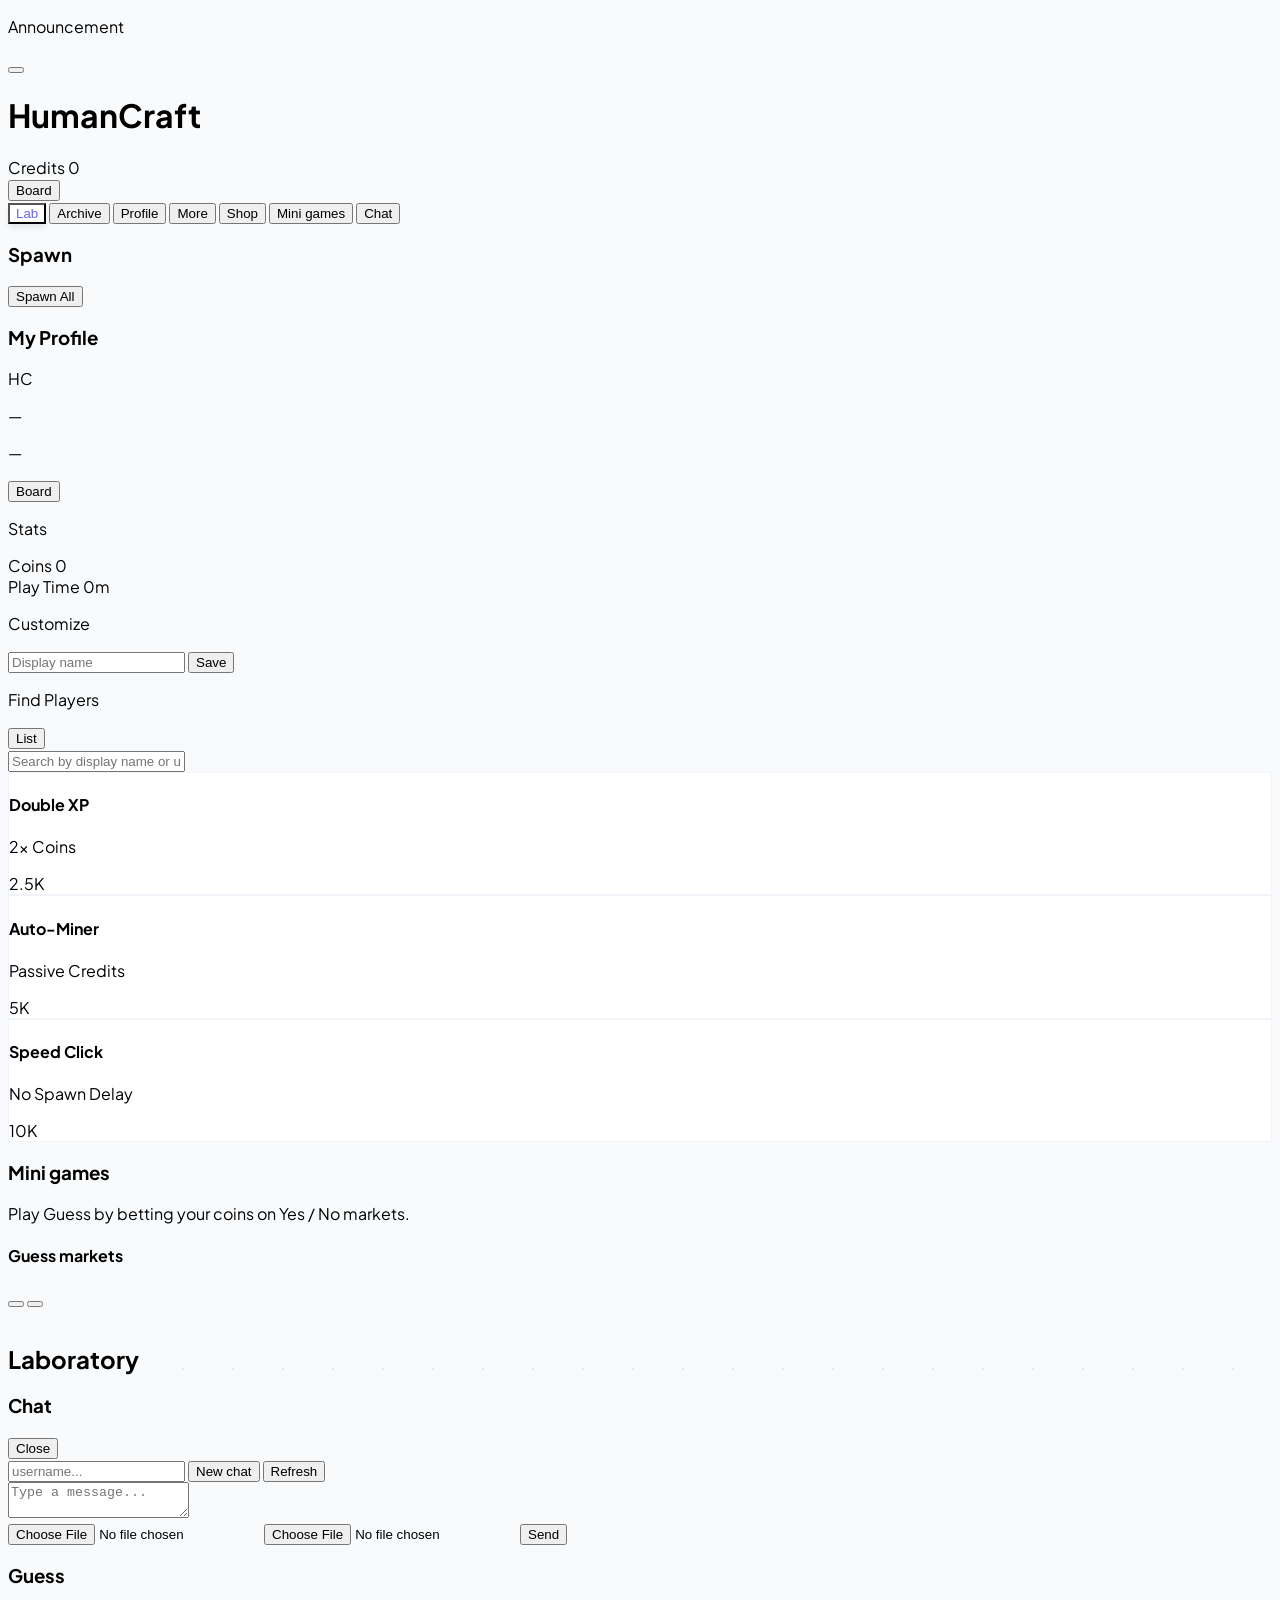
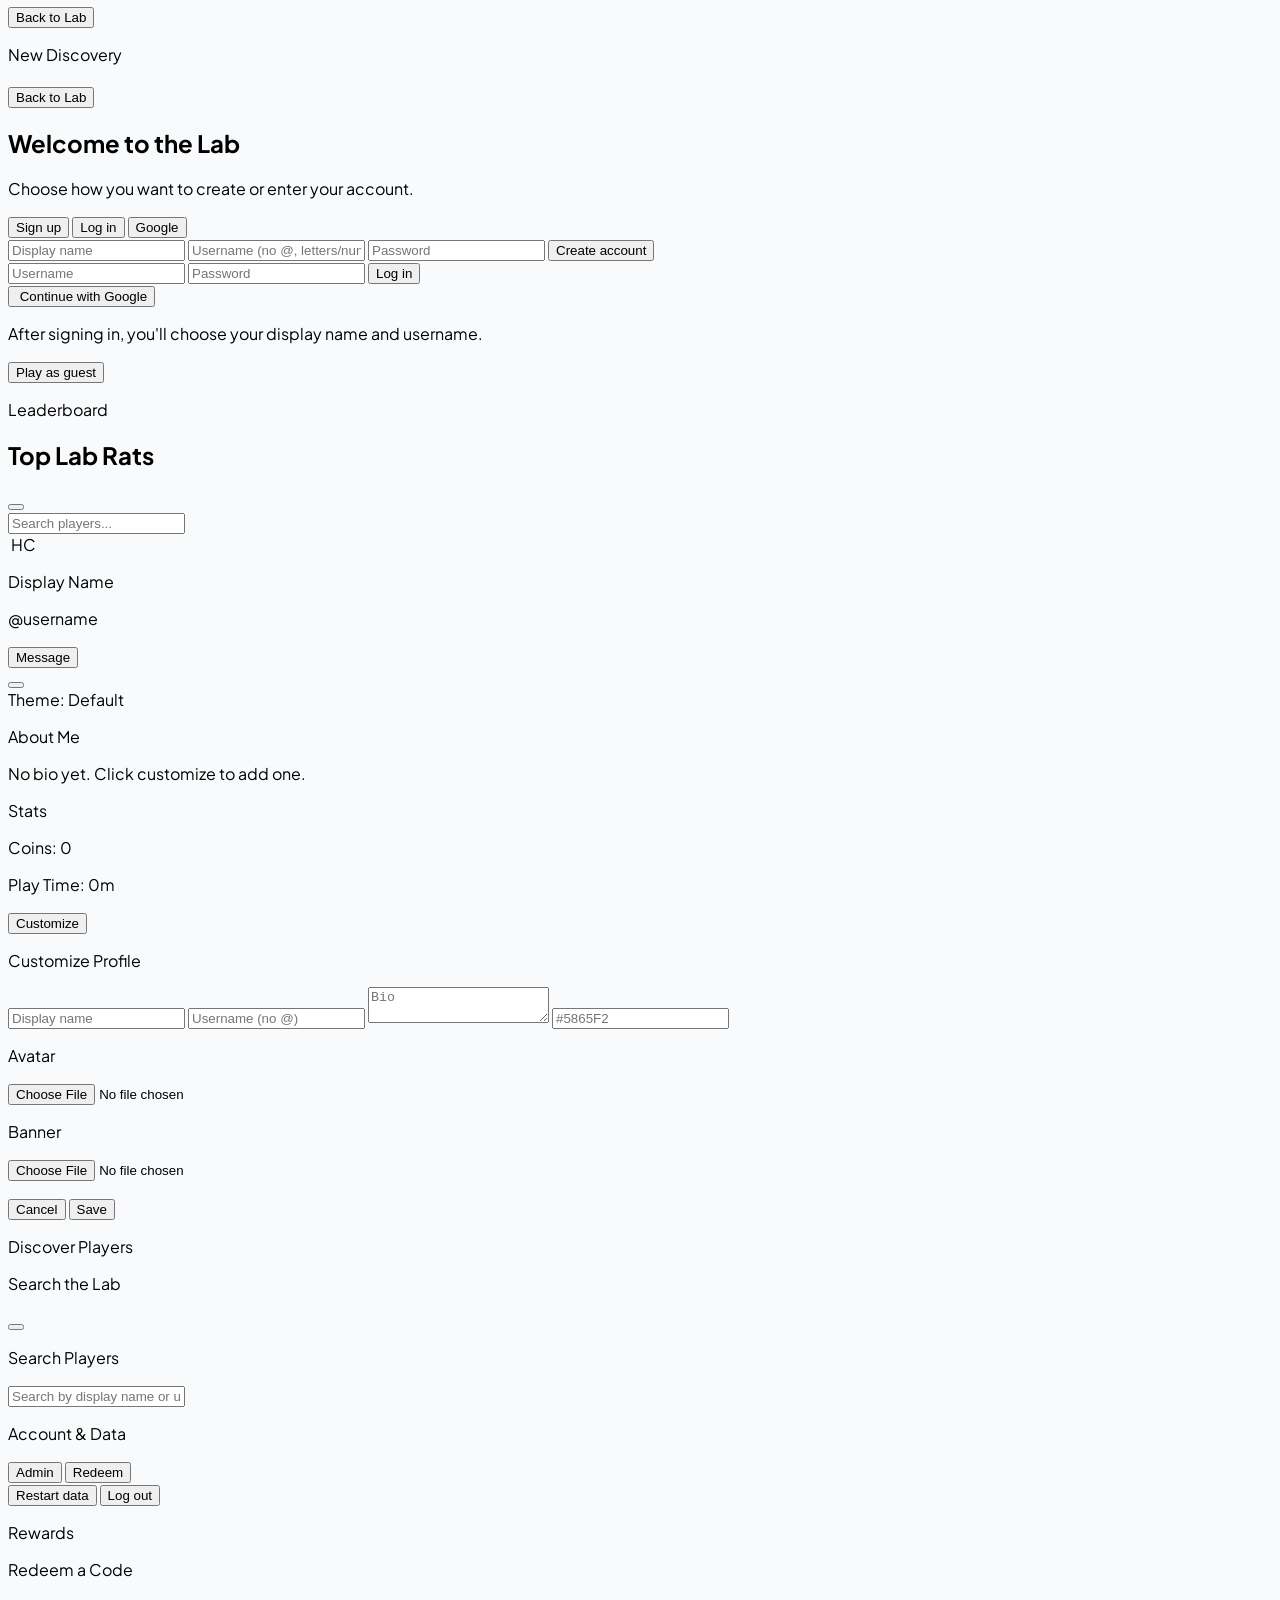
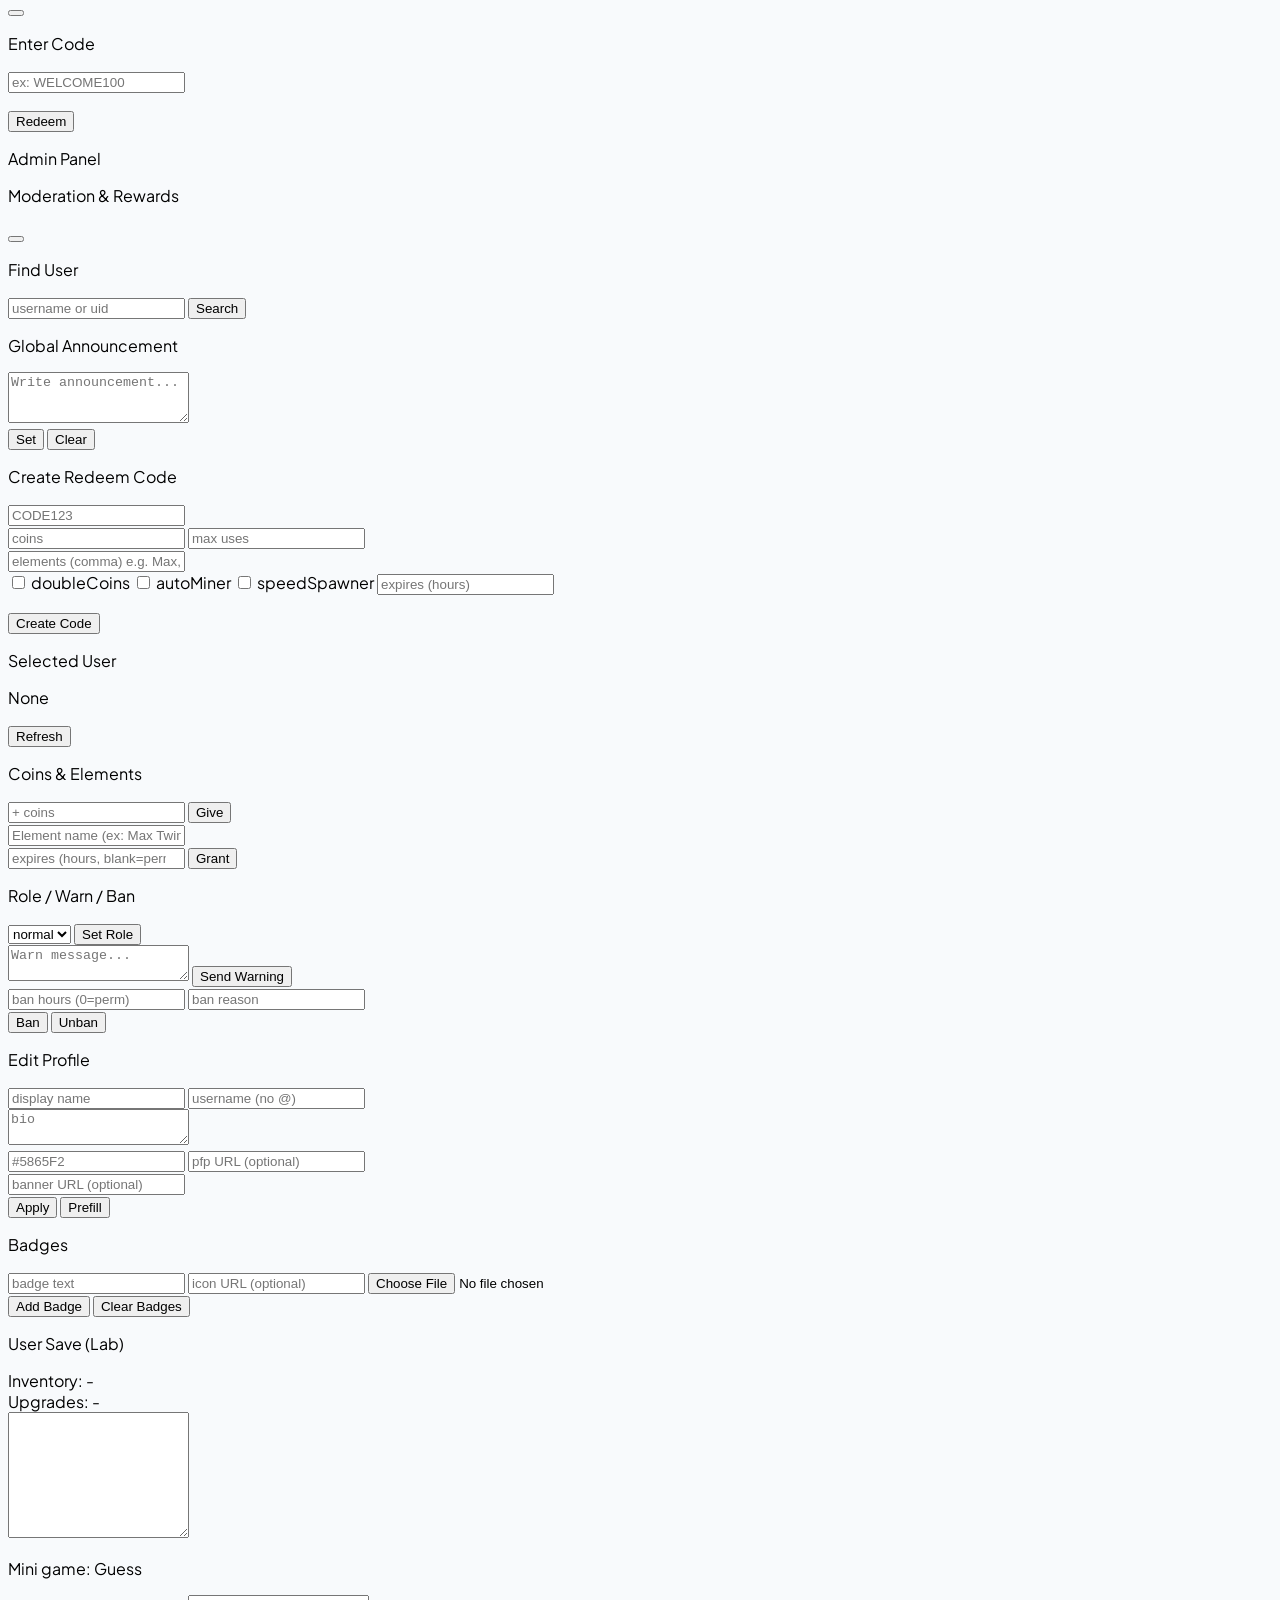
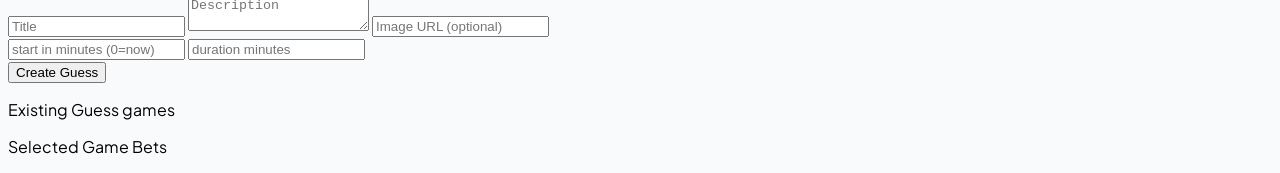
==== commit a67f9fb3: "Update index.html" ====
--- a/index.html
+++ b/index.html
@@ -271,6 +271,10 @@
                     <i data-lucide="shopping-bag" class="w-5 h-5"></i>
                     <span class="hidden md:inline font-bold text-sm">Shop</span>
                 </button>
+                <button onclick="switchTab('minigames')" id="tabMiniGames" class="w-full flex items-center gap-3 p-3 rounded-xl transition-all text-slate-400">
+                    <i data-lucide="dice-5" class="w-5 h-5"></i>
+                    <span class="hidden md:inline font-bold text-sm">Mini games</span>
+                </button>
                 <button onclick="openChatScreen()" id="tabChat" class="w-full flex items-center gap-3 p-3 rounded-xl transition-all text-slate-400">
                     <i data-lucide="message-circle" class="w-5 h-5"></i>
                     <span class="hidden md:inline font-bold text-sm">Chat</span>
@@ -384,6 +388,17 @@
                         </div>
                         <span class="bg-indigo-600 text-white px-2 py-1 rounded text-[10px] font-black">10K</span>
                     </div>
+                </div>
+            </div>
+
+            <div id="miniGamesContainer" class="hidden space-y-3 text-xs">
+                <div class="px-3">
+                    <h3 class="text-[10px] font-black text-slate-400 uppercase tracking-widest mb-2">Mini games</h3>
+                    <p class="text-[11px] text-slate-500">Play <span class="font-semibold text-indigo-600">Guess</span> by betting your coins on Yes / No markets.</p>
+                </div>
+                <div class="px-3">
+                    <h4 class="text-[10px] font-black text-slate-400 uppercase tracking-widest mb-2">Guess markets</h4>
+                    <div id="miniGamesGuessList" class="space-y-2 max-h-72 overflow-y-auto custom-scroll"></div>
                 </div>
             </div>
         </div>
@@ -451,6 +466,24 @@
                         </div>
                     </div>
                 </div>
+            </div>
+        </div>
+
+        <div id="miniGameRight" class="absolute inset-0 hidden bg-slate-950 text-xs text-slate-50">
+            <div class="flex flex-col h-full">
+                <div class="px-4 py-3 flex items-center justify-between border-b border-slate-800 bg-slate-900/80 backdrop-blur">
+                    <div class="flex items-center gap-2">
+                        <i data-lucide="dice-5" class="w-4 h-4 text-amber-400"></i>
+                        <div class="flex flex-col">
+                            <h3 class="text-[11px] font-black uppercase tracking-[0.2em]">Guess</h3>
+                            <p id="miniGameGuessSubtitle" class="text-[10px] text-slate-400 truncate"></p>
+                        </div>
+                    </div>
+                    <button onclick="closeMiniGameScreen()" class="px-2 py-1 rounded-lg border border-slate-700 text-[10px] text-slate-300 hover:bg-slate-800">
+                        Back to Lab
+                    </button>
+                </div>
+                <div id="miniGameGuessDetail" class="flex-1 overflow-y-auto custom-scroll px-4 py-3 space-y-3"></div>
             </div>
         </div>
     </div>
@@ -922,6 +955,28 @@
                         <textarea id="adminSaveJson" rows="8" class="w-full px-3 py-2 rounded-xl bg-black/30 border border-white/10 text-[11px] outline-none font-mono"></textarea>
                     </div>
 
+                    <div class="bg-white/5 rounded-2xl p-3 border border-white/10 space-y-2">
+                        <p class="uppercase text-[10px] text-white/60 font-semibold">Mini game: Guess</p>
+                        <div class="space-y-2">
+                            <input id="adminGuessTitle" type="text" placeholder="Title" class="w-full px-3 py-2 rounded-xl bg-black/30 border border-white/10 text-[12px] outline-none">
+                            <textarea id="adminGuessDescription" rows="2" placeholder="Description" class="w-full px-3 py-2 rounded-xl bg-black/30 border border-white/10 text-[12px] outline-none"></textarea>
+                            <input id="adminGuessImage" type="text" placeholder="Image URL (optional)" class="w-full px-3 py-2 rounded-xl bg-black/30 border border-white/10 text-[12px] outline-none">
+                            <div class="grid grid-cols-2 gap-2">
+                                <input id="adminGuessStartMinutes" type="number" placeholder="start in minutes (0=now)" class="w-full px-3 py-2 rounded-xl bg-black/30 border border-white/10 text-[12px] outline-none">
+                                <input id="adminGuessDurationMinutes" type="number" placeholder="duration minutes" class="w-full px-3 py-2 rounded-xl bg-black/30 border border-white/10 text-[12px] outline-none">
+                            </div>
+                            <button onclick="adminCreateGuessGame()" class="w-full py-2 rounded-xl bg-emerald-500 hover:bg-emerald-400 text-[11px] font-semibold text-slate-900">Create Guess</button>
+                        </div>
+                        <div class="mt-3 border-t border-white/10 pt-2">
+                            <p class="uppercase text-[10px] text-white/60 font-semibold mb-1">Existing Guess games</p>
+                            <div id="adminGuessGamesList" class="space-y-1 max-h-40 overflow-y-auto custom-scroll text-[11px]"></div>
+                        </div>
+                        <div class="mt-2 border-t border-white/10 pt-2">
+                            <p class="uppercase text-[10px] text-white/60 font-semibold mb-1">Selected Game Bets</p>
+                            <div id="adminGuessBetsDetail" class="space-y-1 max-h-40 overflow-y-auto custom-scroll text-[11px] text-white/80"></div>
+                        </div>
+                    </div>
+
                     <p id="adminError" class="text-[11px] text-rose-300 min-h-[16px]"></p>
                 </div>
             </div>
@@ -970,9 +1025,14 @@
         "Bobby+Bobby": { name: "Femboy", emoji: "🧔🏻‍♀️", rarity: "diamond", flavor: "aka trans" },
         "Bobby+Femboy": { name: "Donald", emoji: "🫃", rarity: "gold", flavor: "og femboy" },
         "Alien+Virus": { name: "Monster", emoji: "🧌", rarity: "glitch", flavor: "drink" },
-        "Monster+Monster": { name: "Jayden kan", emoji:"🙍‍♂️", rarity: "dumb", flavor: "1%" },
+        "Monster+Monster": { name: "Jayden kan", emoji:"🙍‍♂️", rarity: "normal", flavor: "1%" },
         "Jayden kan+Monster": { name: "Oof shark cat", emoji:" 🦈 ", rarity: "diamond", flavor: "the loser of shark" },
-        "Oof shaek cat+Monster": { name: "Moses", emoji:"⛹🏿", rarity: "gold", flavor: "basketball" }
+        "Oof shark cat+Oof shark cat": { name: "Moses", emoji:"⛹🏿", rarity: "gold", flavor: "hxxbxx" },
+        "Moses+Moses": { name: "Jonny", emoji:"👶🏾", rarity: "brown", flavor: "efn" },
+        "Anson+Jonny": { name: "Jason", emoji:"👶", rarity: "gold", flavor: "femboy" },
+        "Jonny+Moses": { name: "Matthew", emoji:"💀", rarity: "gold", flavor: "admin" },
+        "Matthew+Matthew": { name: "Aden wong", emoji:"💀", rarity: "dumb", flavor: "admin" },
+        "Johnny+Johnny": { name: "Jayden Cheung", emoji:"🤯", rarity: "dumb", flavor: "Soxxxx" }
     };
 
     const STORAGE_KEYS = {
@@ -984,10 +1044,14 @@
         currentPlayerId: 'hc_player_id_v1'
     };
 
+    const DEFAULT_UPGRADES = { doubleCoins: false, autoMiner: false, speedSpawner: false };
+
     let state = {
-        inventory: JSON.parse(localStorage.getItem(STORAGE_KEYS.inventory)) || [...INITIAL_ELEMENTS],
-        coins: parseInt(localStorage.getItem(STORAGE_KEYS.coins)) || 0,
-        upgrades: JSON.parse(localStorage.getItem(STORAGE_KEYS.upgrades)) || { doubleCoins: false, autoMiner: false, speedSpawner: false },
+        // IMPORTANT: do NOT load lab progress from global localStorage here.
+        // Progress is loaded per-account in onCurrentPlayerChanged() to prevent cross-account leaks.
+        inventory: [...INITIAL_ELEMENTS],
+        coins: 0,
+        upgrades: { ...DEFAULT_UPGRADES },
         theme: localStorage.getItem(STORAGE_KEYS.theme) || 'light'
     };
 
@@ -1014,6 +1078,45 @@
             .replace(/>/g, '&gt;')
             .replace(/"/g, '&quot;')
             .replace(/'/g, '&#39;');
+    }
+
+    function getPlayerScopedStorageKey(kind) {
+        // Theme is intentionally global across accounts (UI preference).
+        if (kind === 'theme') return STORAGE_KEYS.theme;
+        const base = STORAGE_KEYS[kind] || kind;
+        const pid = currentPlayer?.id;
+        return pid ? `${base}_${pid}` : base;
+    }
+
+    function ensureStarterElementsInState() {
+        INITIAL_ELEMENTS.forEach(el => {
+            if (!state.inventory.some(i => i?.name === el.name)) state.inventory.push(el);
+        });
+    }
+
+    function resetLabStateToDefaults() {
+        state.inventory = [...INITIAL_ELEMENTS];
+        state.coins = 0;
+        state.upgrades = { ...DEFAULT_UPGRADES };
+    }
+
+    function loadLocalSaveForCurrentPlayer() {
+        // Local cache per account (prevents cross-account bleed + speeds up first paint).
+        try {
+            const invRaw = localStorage.getItem(getPlayerScopedStorageKey('inventory'));
+            const coinsRaw = localStorage.getItem(getPlayerScopedStorageKey('coins'));
+            const upRaw = localStorage.getItem(getPlayerScopedStorageKey('upgrades'));
+
+            const inv = invRaw ? JSON.parse(invRaw) : null;
+            const ups = upRaw ? JSON.parse(upRaw) : null;
+
+            if (Array.isArray(inv)) state.inventory = inv;
+            if (coinsRaw != null && coinsRaw !== '') state.coins = Number(coinsRaw) || 0;
+            if (ups && typeof ups === 'object') state.upgrades = { ...DEFAULT_UPGRADES, ...ups };
+        } catch (_) {
+            // ignore corrupt cache
+        }
+        ensureStarterElementsInState();
     }
 
     function firebaseErrorSummary(err) {
@@ -1274,7 +1377,7 @@
         const { ref, get } = window._hcDbFns;
         try {
             const snap = await get(ref(window._hcDb, `playerSaves/${currentPlayer.id}`));
-            if (!snap.exists()) return;
+            if (!snap.exists()) return false;
             const v = snap.val() || {};
             if (Array.isArray(v.inventory)) state.inventory = v.inventory;
             if (v.upgrades && typeof v.upgrades === 'object') state.upgrades = { ...state.upgrades, ...v.upgrades };
@@ -1283,15 +1386,17 @@
             cleanupExpiredGrantedInventory();
             renderInventory();
             updateUI();
+            return true;
         } catch (e) {
             console.warn(e);
-        }
-    }
-
-    async function pushSaveToBackend() {
+            return false;
+        }
+    }
+
+    async function pushSaveToBackend(force = false) {
         if (!window._hcDb || !window._hcDbFns || !currentPlayer) return;
         const now = Date.now();
-        if (now - lastBackendSaveAt < 15000) return;
+        if (!force && now - lastBackendSaveAt < 15000) return;
         lastBackendSaveAt = now;
         const { ref, set } = window._hcDbFns;
         try {
@@ -1307,12 +1412,24 @@
     }
 
     async function onCurrentPlayerChanged() {
+        // Prevent cross-account progress bleed:
+        // Always reset, then load per-account local cache, then pull cloud save.
+        resetLabStateToDefaults();
+        loadLocalSaveForCurrentPlayer();
+
         cleanupExpiredGrantedInventory();
         await refreshAdminUi();
         listenAnnouncements();
         listenSelfModeration();
-        await pullSaveFromBackend();
-        await pushSaveToBackend();
+        const hasCloud = await pullSaveFromBackend();
+        // If this account has no cloud save yet, create one with clean defaults (not prior account's data).
+        if (!hasCloud) {
+            ensureStarterElementsInState();
+            save();
+            renderInventory();
+            updateUI();
+            await pushSaveToBackend(true);
+        }
     }
 
     function setTrashIndicator(active) {
@@ -1327,10 +1444,8 @@
         lucide.createIcons();
         applyTheme(state.theme);
 
-        // Ensure new starter elements appear for existing saves
-        INITIAL_ELEMENTS.forEach(el => {
-            if (!state.inventory.some(i => i.name === el.name)) state.inventory.push(el);
-        });
+        // Ensure new starter elements appear for current in-memory state
+        ensureStarterElementsInState();
 
         // Sanitize legacy saved names (based on emoji/rarity)
         state.inventory = state.inventory.map(i => {
@@ -1479,7 +1594,7 @@
 
     async function sendProfileToBackend() {
         if (!currentPlayer || !window._hcDb || !window._hcDbFns) return;
-        const { ref, update } = window._hcDbFns;
+        const { ref, update, get } = window._hcDbFns;
         const db = window._hcDb;
         const displayName = currentPlayer.displayName || currentPlayer.name || '';
         const username = currentPlayer.username || (currentPlayer.handle ? currentPlayer.handle.replace('@', '') : '');
@@ -1501,6 +1616,25 @@
             playTimeMs: currentPlayer.playTimeMs,
             updatedAt: Date.now()
         });
+
+        // Best-effort: refresh our own conversation metadata so others see updated name/pfp.
+        try {
+            const convSnap = await get(ref(db, `userConversations/${currentPlayer.id}`));
+            if (convSnap.exists()) {
+                const convs = convSnap.val() || {};
+                const updates = Object.keys(convs).map(cid => {
+                    const c = convs[cid] || {};
+                    return update(ref(db, `userConversations/${currentPlayer.id}/${cid}`), {
+                        name: displayName || currentPlayer.name || c.name,
+                        otherHandle: username ? '@' + username : (currentPlayer.handle || c.otherHandle || ''),
+                        otherAvatar: currentPlayer.pfpUrl || c.otherAvatar || ''
+                    }).catch(() => {});
+                });
+                await Promise.all(updates);
+            }
+        } catch (_) {
+            // ignore if rules prevent this
+        }
     }
 
     function getCustomHTML(item) {
@@ -1735,13 +1869,26 @@
         setTimeout(() => t.classList.remove('active'), 2500);
     }
 
+    function showMiniGameScreen(show) {
+        const boardEl = document.getElementById('board');
+        const miniEl = document.getElementById('miniGameRight');
+        if (!boardEl || !miniEl) return;
+        miniEl.classList.toggle('hidden', !show);
+        boardEl.classList.toggle('hidden', !!show || chatScreenOpen);
+    }
+
+    function closeMiniGameScreen() {
+        showMiniGameScreen(false);
+    }
+
     function showChatScreen(show) {
         chatScreenOpen = !!show;
         const boardEl = document.getElementById('board');
         const chatEl = document.getElementById('chatRight');
+        const miniGameEl = document.getElementById('miniGameRight');
         const tabChat = document.getElementById('tabChat');
         if (boardEl && chatEl) {
-            boardEl.classList.toggle('hidden', chatScreenOpen);
+            boardEl.classList.toggle('hidden', chatScreenOpen || (miniGameEl && !miniGameEl.classList.contains('hidden')));
             chatEl.classList.toggle('hidden', !chatScreenOpen);
         }
         if (tabChat) {
@@ -1788,17 +1935,22 @@
         document.getElementById('inventoryContainer').classList.toggle('hidden', t !== 'inventory');
         document.getElementById('libraryContainer').classList.toggle('hidden', t !== 'library');
         document.getElementById('shopContainer').classList.toggle('hidden', t !== 'shop');
+        const miniGamesContainer = document.getElementById('miniGamesContainer');
+        if (miniGamesContainer) miniGamesContainer.classList.toggle('hidden', t !== 'minigames');
         document.getElementById('tabInv').classList.toggle('tab-active', t === 'inventory');
         document.getElementById('tabLib').classList.toggle('tab-active', t === 'library');
         document.getElementById('tabShop').classList.toggle('tab-active', t === 'shop');
+        const tabMini = document.getElementById('tabMiniGames');
+        if (tabMini) tabMini.classList.toggle('tab-active', t === 'minigames');
         const tabChat = document.getElementById('tabChat');
         if (tabChat) tabChat.classList.toggle('tab-active', chatScreenOpen);
-        if (chatScreenOpen && t !== 'inventory' && t !== 'library' && t !== 'shop') {
+        if (chatScreenOpen && t !== 'inventory' && t !== 'library' && t !== 'shop' && t !== 'minigames') {
             // no-op
         } else if (t !== 'chat') {
             hideChatScreen();
         }
         if (t === 'library') updateLibrary();
+        if (t === 'minigames') loadGuessMarkets().catch(() => {});
     }
 
     function showDiscovery(item) {
@@ -1830,9 +1982,10 @@
     }
 
     function save() {
-        localStorage.setItem(STORAGE_KEYS.inventory, JSON.stringify(state.inventory));
-        localStorage.setItem(STORAGE_KEYS.coins, state.coins);
-        localStorage.setItem(STORAGE_KEYS.upgrades, JSON.stringify(state.upgrades));
+        // Per-account save keys for lab progress; theme stays global.
+        localStorage.setItem(getPlayerScopedStorageKey('inventory'), JSON.stringify(state.inventory));
+        localStorage.setItem(getPlayerScopedStorageKey('coins'), String(state.coins || 0));
+        localStorage.setItem(getPlayerScopedStorageKey('upgrades'), JSON.stringify(state.upgrades || {}));
         localStorage.setItem(STORAGE_KEYS.theme, state.theme);
     }
 
@@ -2148,27 +2301,43 @@
         const convRef = ref(window._hcDb, `userConversations/${myUid}/${convId}`);
         const snap = await get(convRef);
         if (!snap.exists()) {
-            const name = targetPlayer?.displayName || targetPlayer?.name || '@user';
-            const otherHandle = targetPlayer?.username
+            const targetName = targetPlayer?.displayName || targetPlayer?.name || '@user';
+            const targetHandle = targetPlayer?.username
                 ? '@' + targetPlayer.username
                 : (targetPlayer?.handle || '');
-            const otherAvatar = targetPlayer?.pfpUrl || '';
-            const meta = {
+            const targetAvatar = targetPlayer?.pfpUrl || '';
+
+            const myName = currentPlayer.displayName || currentPlayer.name || '@me';
+            const myHandle = currentPlayer.username
+                ? '@' + currentPlayer.username
+                : (currentPlayer.handle || '');
+            const myAvatar = currentPlayer.pfpUrl || '';
+
+            const base = {
                 convId,
                 isGroup: false,
-                otherUid: targetUid,
-                name,
-                otherHandle,
-                otherAvatar,
                 lastMessage: '',
                 lastAt: Date.now()
             };
+
+            const myMeta = {
+                ...base,
+                otherUid: targetUid,
+                name: targetName,
+                otherHandle: targetHandle,
+                otherAvatar: targetAvatar
+            };
+
+            const theirMeta = {
+                ...base,
+                otherUid: myUid,
+                name: myName,
+                otherHandle: myHandle,
+                otherAvatar: myAvatar
+            };
             await Promise.all([
-                set(ref(window._hcDb, `userConversations/${myUid}/${convId}`), meta),
-                set(ref(window._hcDb, `userConversations/${targetUid}/${convId}`), {
-                    ...meta,
-                    otherUid: myUid
-                })
+                set(ref(window._hcDb, `userConversations/${myUid}/${convId}`), myMeta),
+                set(ref(window._hcDb, `userConversations/${targetUid}/${convId}`), theirMeta)
             ]);
         }
         activeConvId = convId;
@@ -2193,10 +2362,14 @@
             const name = c.name || 'Chat';
             const handle = c.otherHandle || '';
             const initials = name.split(' ').map(w => w[0]).join('').slice(0, 2).toUpperCase() || 'HC';
+            const avatar = c.otherAvatar || '';
+            const avatarHtml = avatar
+                ? `<img src="${escapeHtml(avatar)}" class="h-7 w-7 rounded-full object-cover border border-slate-200" />`
+                : `<div class="h-7 w-7 rounded-full bg-slate-800 text-white flex items-center justify-center text-[10px] font-bold">
+                    ${escapeHtml(initials)}
+                   </div>`;
             btn.innerHTML = `<div class="flex items-center gap-2">
-                <div class="h-7 w-7 rounded-full bg-slate-800 text-white flex items-center justify-center text-[10px] font-bold">
-                    ${escapeHtml(initials)}
-                </div>
+                ${avatarHtml}
                 <div class="flex flex-col min-w-0">
                     <span class="text-[11px] font-semibold truncate">${escapeHtml(name)}</span>
                     <span class="text-[10px] text-slate-500 truncate">${escapeHtml(handle || c.lastMessage || '')}</span>
@@ -2455,6 +2628,312 @@
         const meta = document.getElementById('adminSelectedUserMeta');
         if (label) label.textContent = uid ? (data?.displayName || data?.name || '@' + (data?.username || 'user')) : 'None';
         if (meta) meta.textContent = uid ? `uid: ${uid}` : '';
+    }
+
+    // ------------------------- Mini game: Guess (admin) -------------------------
+
+    function getNowMs() {
+        return Date.now();
+    }
+
+    function isGuessGameActive(game) {
+        const now = getNowMs();
+        const start = Number(game?.startAt || 0);
+        const end = Number(game?.endAt || 0);
+        if (start && now < start) return false;
+        if (end && now > end) return false;
+        return true;
+    }
+
+    async function loadGuessMarkets() {
+        if (!window._hcDb || !window._hcDbFns) return;
+        const list = document.getElementById('miniGamesGuessList');
+        if (!list) return;
+        list.innerHTML = '<p class="text-[11px] text-slate-500">Loading...</p>';
+        const { ref, get } = window._hcDbFns;
+        try {
+            const snap = await get(ref(window._hcDb, 'guessGames'));
+            if (!snap.exists()) {
+                list.innerHTML = '<p class="text-[11px] text-slate-500">No Guess games yet.</p>';
+                return;
+            }
+            const val = snap.val() || {};
+            const games = Object.values(val).sort((a, b) => (b.createdAt || 0) - (a.createdAt || 0));
+            list.innerHTML = '';
+            games.forEach(g => {
+                const active = isGuessGameActive(g);
+                const btn = document.createElement('button');
+                btn.className = 'w-full text-left px-3 py-2 rounded-2xl border text-[11px] flex items-center gap-3 ' +
+                    (active ? 'bg-white/80 border-slate-200 hover:bg-white' : 'bg-slate-100 border-slate-200/60 opacity-70');
+                const total = (g.yesTotal || 0) + (g.noTotal || 0);
+                btn.innerHTML = `
+                    <div class="flex-1 min-w-0">
+                        <p class="font-semibold truncate">${escapeHtml(g.title || 'Untitled')}</p>
+                        <p class="text-[10px] text-slate-500 truncate">${escapeHtml(g.description || '')}</p>
+                        <p class="text-[10px] ${active ? 'text-emerald-500' : 'text-slate-400'}">${active ? 'Active' : 'Closed'} • ${total}c</p>
+                    </div>
+                    <i data-lucide="chevron-right" class="w-3 h-3 text-slate-400"></i>
+                `;
+                btn.onclick = () => openGuessGame(g.id);
+                list.appendChild(btn);
+            });
+            lucide.createIcons();
+        } catch (e) {
+            console.warn(e);
+            list.innerHTML = '<p class="text-[11px] text-rose-500">Failed to load Guess games.</p>';
+        }
+    }
+
+    async function openGuessGame(gameId) {
+        if (!window._hcDb || !window._hcDbFns) return;
+        const detail = document.getElementById('miniGameGuessDetail');
+        const subtitle = document.getElementById('miniGameGuessSubtitle');
+        if (!detail || !subtitle) return;
+        const { ref, get } = window._hcDbFns;
+        try {
+            const snap = await get(ref(window._hcDb, `guessGames/${gameId}`));
+            if (!snap.exists()) {
+                showToast('Game not found');
+                return;
+            }
+            const g = snap.val() || {};
+            const active = isGuessGameActive(g);
+            const totalYes = Number(g.yesTotal || 0);
+            const totalNo = Number(g.noTotal || 0);
+            const total = totalYes + totalNo;
+            subtitle.textContent = g.title || 'Guess';
+
+            const now = getNowMs();
+            const startAt = Number(g.startAt || 0);
+            const endAt = Number(g.endAt || 0);
+            const windowText = `${startAt ? new Date(startAt).toLocaleString() : 'now'} → ${endAt ? new Date(endAt).toLocaleString() : 'no end'}`;
+
+            let myBetInfo = '';
+            if (currentPlayer && window._hcDb && window._hcDbFns) {
+                try {
+                    const betSnap = await get(ref(window._hcDb, `guessBets/${gameId}/${currentPlayer.id}`));
+                    if (betSnap.exists()) {
+                        const b = betSnap.val() || {};
+                        myBetInfo = `<p class="text-[11px] text-slate-300">Your bet: <span class="${b.side === 'yes' ? 'text-emerald-300' : 'text-rose-300'} font-semibold">${(b.side || '').toUpperCase()}</span> • ${Number(b.amount || 0)}c</p>`;
+                    }
+                } catch (_) {}
+            }
+
+            const imgHtml = g.imageUrl
+                ? `<img src="${escapeHtml(g.imageUrl)}" class="w-full max-h-56 object-cover rounded-2xl border border-slate-800/80 mb-3" />`
+                : '';
+
+            detail.innerHTML = `
+                <div class="space-y-3">
+                    ${imgHtml}
+                    <div>
+                        <h2 class="text-sm font-bold mb-1">${escapeHtml(g.title || 'Untitled')}</h2>
+                        <p class="text-[11px] text-slate-300 mb-1">${escapeHtml(g.description || '')}</p>
+                        <p class="text-[10px] text-slate-500">Window: ${escapeHtml(windowText)}</p>
+                    </div>
+                    <div class="flex items-center justify-between text-[11px]">
+                        <span class="text-emerald-300">Yes: ${totalYes}c</span>
+                        <span class="text-rose-300">No: ${totalNo}c</span>
+                        <span class="text-slate-400">Total: ${total}c</span>
+                    </div>
+                    ${myBetInfo}
+                    <div class="mt-2 p-3 rounded-2xl bg-slate-900/80 border border-slate-800 space-y-2">
+                        <p class="text-[10px] uppercase tracking-[0.16em] text-slate-500">Place bet</p>
+                        <div class="flex items-center gap-2">
+                            <input id="guessBetAmountInput" type="number" min="1" placeholder="Amount (coins)" class="flex-1 px-3 py-1.5 rounded-xl bg-slate-950 border border-slate-700 text-[11px] outline-none">
+                            <button onclick="placeGuessBet('${gameId}','yes')" class="px-3 py-1.5 rounded-xl bg-emerald-500 hover:bg-emerald-400 text-[11px] font-semibold text-slate-950">Yes</button>
+                            <button onclick="placeGuessBet('${gameId}','no')" class="px-3 py-1.5 rounded-xl bg-rose-500 hover:bg-rose-400 text-[11px] font-semibold text-slate-950">No</button>
+                        </div>
+                        <p class="text-[10px] text-slate-500 mt-1">${active ? 'Active' : 'Betting closed'} • Your balance: ${(state.coins || 0)}c</p>
+                    </div>
+                </div>
+            `;
+            showMiniGameScreen(true);
+        } catch (e) {
+            console.warn(e);
+            showToast('Failed to open game');
+        }
+    }
+
+    async function placeGuessBet(gameId, side) {
+        if (!currentPlayer) { showToast('Log in first'); return; }
+        if (!window._hcDb || !window._hcDbFns) { showToast('Firebase not ready'); return; }
+        const amtEl = document.getElementById('guessBetAmountInput');
+        const raw = (amtEl?.value || '').trim();
+        const amount = Number(raw || 0);
+        if (!amount || amount <= 0) { showToast('Enter amount'); return; }
+        if (amount > state.coins) { showToast('Not enough coins'); return; }
+
+        const { ref, get, runTransaction, set } = window._hcDbFns;
+        try {
+            const gameSnap = await get(ref(window._hcDb, `guessGames/${gameId}`));
+            if (!gameSnap.exists()) { showToast('Game not found'); return; }
+            const g = gameSnap.val() || {};
+            if (!isGuessGameActive(g)) { showToast('Betting closed'); return; }
+
+            // Deduct coins locally and in backend save.
+            state.coins -= amount;
+            if (state.coins < 0) state.coins = 0;
+            updateUI();
+
+            await Promise.all([
+                runTransaction(ref(window._hcDb, `playerSaves/${currentPlayer.id}/coins`), (cur) => {
+                    const curNum = Number(cur || 0);
+                    const next = curNum - amount;
+                    return next >= 0 ? next : curNum;
+                }),
+                runTransaction(ref(window._hcDb, `guessGames/${gameId}/${side === 'yes' ? 'yesTotal' : 'noTotal'}`), (cur) => Number(cur || 0) + amount),
+                set(ref(window._hcDb, `guessBets/${gameId}/${currentPlayer.id}`), {
+                    uid: currentPlayer.id,
+                    displayName: currentPlayer.displayName || currentPlayer.name || '',
+                    username: currentPlayer.username || '',
+                    side,
+                    amount,
+                    placedAt: getNowMs()
+                })
+            ]);
+
+            showToast('Bet placed');
+            if (amtEl) amtEl.value = '';
+            await openGuessGame(gameId);
+            if (typeof adminViewGuessBets === 'function') {
+                adminViewGuessBets(gameId).catch(() => {});
+            }
+        } catch (e) {
+            console.warn(e);
+            showToast('Failed to place bet');
+        }
+    }
+
+    async function adminCreateGuessGame() {
+        adminSetError('');
+        if (!currentPlayer) { adminSetError('Select an admin account'); return; }
+        if (!window._hcDb || !window._hcDbFns) { adminSetError('Firebase not ready'); return; }
+        const titleEl = document.getElementById('adminGuessTitle');
+        const descEl = document.getElementById('adminGuessDescription');
+        const imgEl = document.getElementById('adminGuessImage');
+        const startMinEl = document.getElementById('adminGuessStartMinutes');
+        const durMinEl = document.getElementById('adminGuessDurationMinutes');
+        const title = (titleEl?.value || '').trim();
+        const description = (descEl?.value || '').trim();
+        const imageUrl = (imgEl?.value || '').trim();
+        const startMinutes = Number(startMinEl?.value || 0);
+        const durationMinutes = Number(durMinEl?.value || 0);
+        if (!title) { adminSetError('Title required'); return; }
+        if (durationMinutes <= 0) { adminSetError('Duration minutes > 0 required'); return; }
+
+        const now = getNowMs();
+        const startAt = startMinutes > 0 ? now + startMinutes * 60000 : now;
+        const endAt = startAt + durationMinutes * 60000;
+
+        const { ref, push, set } = window._hcDbFns;
+        try {
+            const gameRef = push(ref(window._hcDb, 'guessGames'));
+            const id = gameRef.key;
+            await set(gameRef, {
+                id,
+                title,
+                description,
+                imageUrl,
+                startAt,
+                endAt,
+                createdAt: now,
+                createdByUid: currentPlayer.id,
+                createdByName: currentPlayer.displayName || currentPlayer.name || '',
+                yesTotal: 0,
+                noTotal: 0,
+                status: 'open'
+            });
+            showToast('Guess game created');
+            if (titleEl) titleEl.value = '';
+            if (descEl) descEl.value = '';
+            if (imgEl) imgEl.value = '';
+            if (startMinEl) startMinEl.value = '';
+            if (durMinEl) durMinEl.value = '';
+            await adminLoadGuessGames();
+        } catch (e) {
+            console.warn(e);
+            adminSetError('Failed to create guess game');
+        }
+    }
+
+    async function adminLoadGuessGames() {
+        if (!window._hcDb || !window._hcDbFns) return;
+        const list = document.getElementById('adminGuessGamesList');
+        if (!list) return;
+        list.innerHTML = '<p class="text-[11px] text-white/60">Loading...</p>';
+        const { ref, get } = window._hcDbFns;
+        try {
+            const snap = await get(ref(window._hcDb, 'guessGames'));
+            if (!snap.exists()) {
+                list.innerHTML = '<p class="text-[11px] text-white/60">No guess games.</p>';
+                return;
+            }
+            const val = snap.val() || {};
+            const games = Object.values(val).sort((a, b) => (b.createdAt || 0) - (a.createdAt || 0));
+            list.innerHTML = '';
+            games.forEach(g => {
+                const row = document.createElement('button');
+                row.className = 'w-full text-left px-2 py-1 rounded-lg bg-black/30 hover:bg-black/40 flex items-center justify-between gap-2';
+                const active = isGuessGameActive(g);
+                row.innerHTML = `
+                    <div class="flex flex-col">
+                        <span class="text-[11px] font-semibold">${escapeHtml(g.title || 'Untitled')}</span>
+                        <span class="text-[10px] text-white/60">${active ? 'Active' : 'Closed'}</span>
+                    </div>
+                    <span class="text-[10px] text-emerald-300">${(g.yesTotal || 0) + (g.noTotal || 0)}c</span>
+                `;
+                row.onclick = () => adminViewGuessBets(g.id);
+                list.appendChild(row);
+            });
+        } catch (e) {
+            console.warn(e);
+            list.innerHTML = '<p class="text-[11px] text-rose-300">Failed to load games.</p>';
+        }
+    }
+
+    async function adminViewGuessBets(gameId) {
+        const out = document.getElementById('adminGuessBetsDetail');
+        if (!out) return;
+        out.innerHTML = '<p class="text-[11px] text-white/60">Loading bets...</p>';
+        if (!window._hcDb || !window._hcDbFns) return;
+        const { ref, get } = window._hcDbFns;
+        try {
+            const snap = await get(ref(window._hcDb, `guessBets/${gameId}`));
+            if (!snap.exists()) {
+                out.innerHTML = '<p class="text-[11px] text-white/60">No bets yet.</p>';
+                return;
+            }
+            const val = snap.val() || {};
+            const bets = Object.values(val).sort((a, b) => (a.placedAt || 0) - (b.placedAt || 0));
+            let yesTotal = 0;
+            let noTotal = 0;
+            bets.forEach(b => {
+                if (b.side === 'yes') yesTotal += Number(b.amount || 0);
+                if (b.side === 'no') noTotal += Number(b.amount || 0);
+            });
+            out.innerHTML = `
+                <div class="flex items-center justify-between mb-1">
+                    <span class="text-[10px] text-emerald-300">Yes: ${yesTotal}c</span>
+                    <span class="text-[10px] text-rose-300">No: ${noTotal}c</span>
+                </div>
+            `;
+            bets.forEach(b => {
+                const row = document.createElement('div');
+                row.className = 'flex items-center justify-between px-2 py-1 rounded bg-black/30';
+                row.innerHTML = `
+                    <div class="flex flex-col">
+                        <span class="text-[11px] font-semibold">${escapeHtml(b.displayName || b.username || b.uid || 'user')}</span>
+                        <span class="text-[10px] ${b.side === 'yes' ? 'text-emerald-300' : 'text-rose-300'}">${b.side?.toUpperCase() || ''}</span>
+                    </div>
+                    <span class="text-[11px] font-semibold">${Number(b.amount || 0)}c</span>
+                `;
+                out.appendChild(row);
+            });
+        } catch (e) {
+            console.warn(e);
+            out.innerHTML = '<p class="text-[11px] text-rose-300">Failed to load bets.</p>';
+        }
     }
 
     async function adminSearchUsers() {
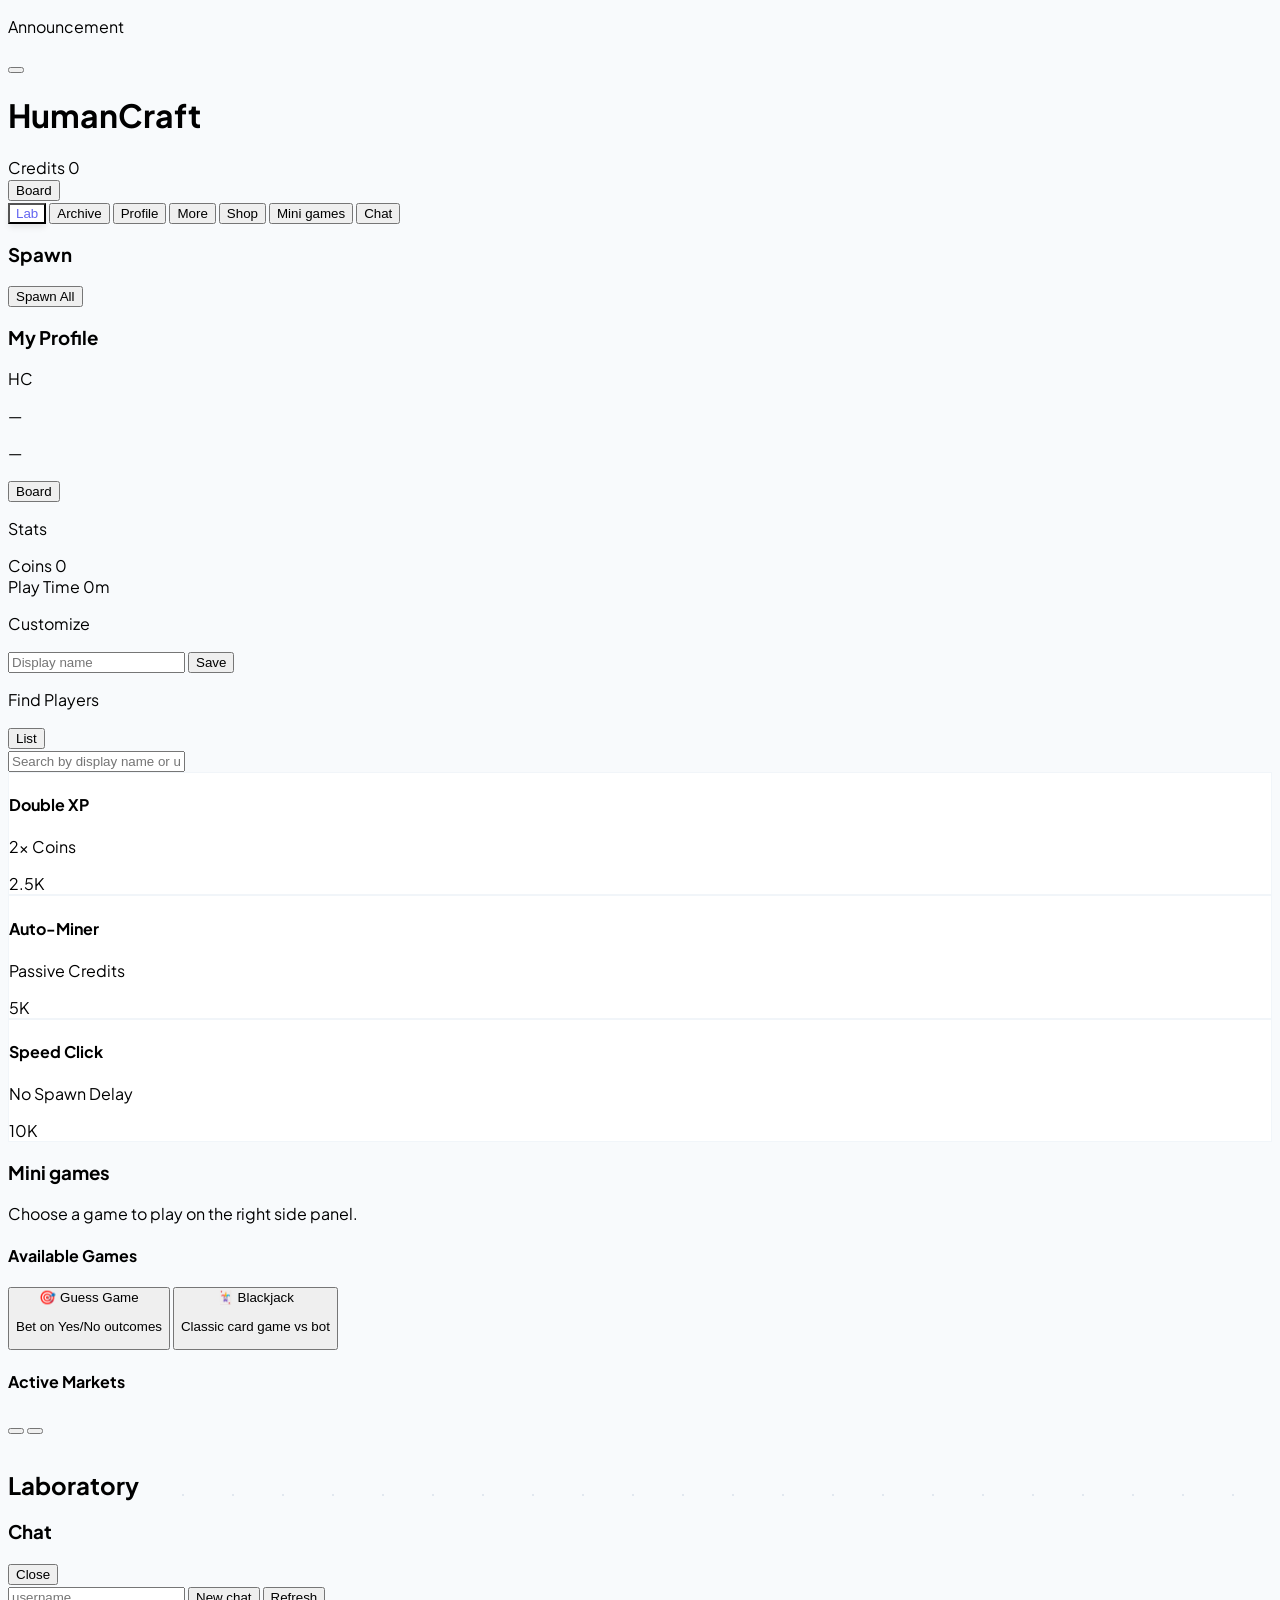
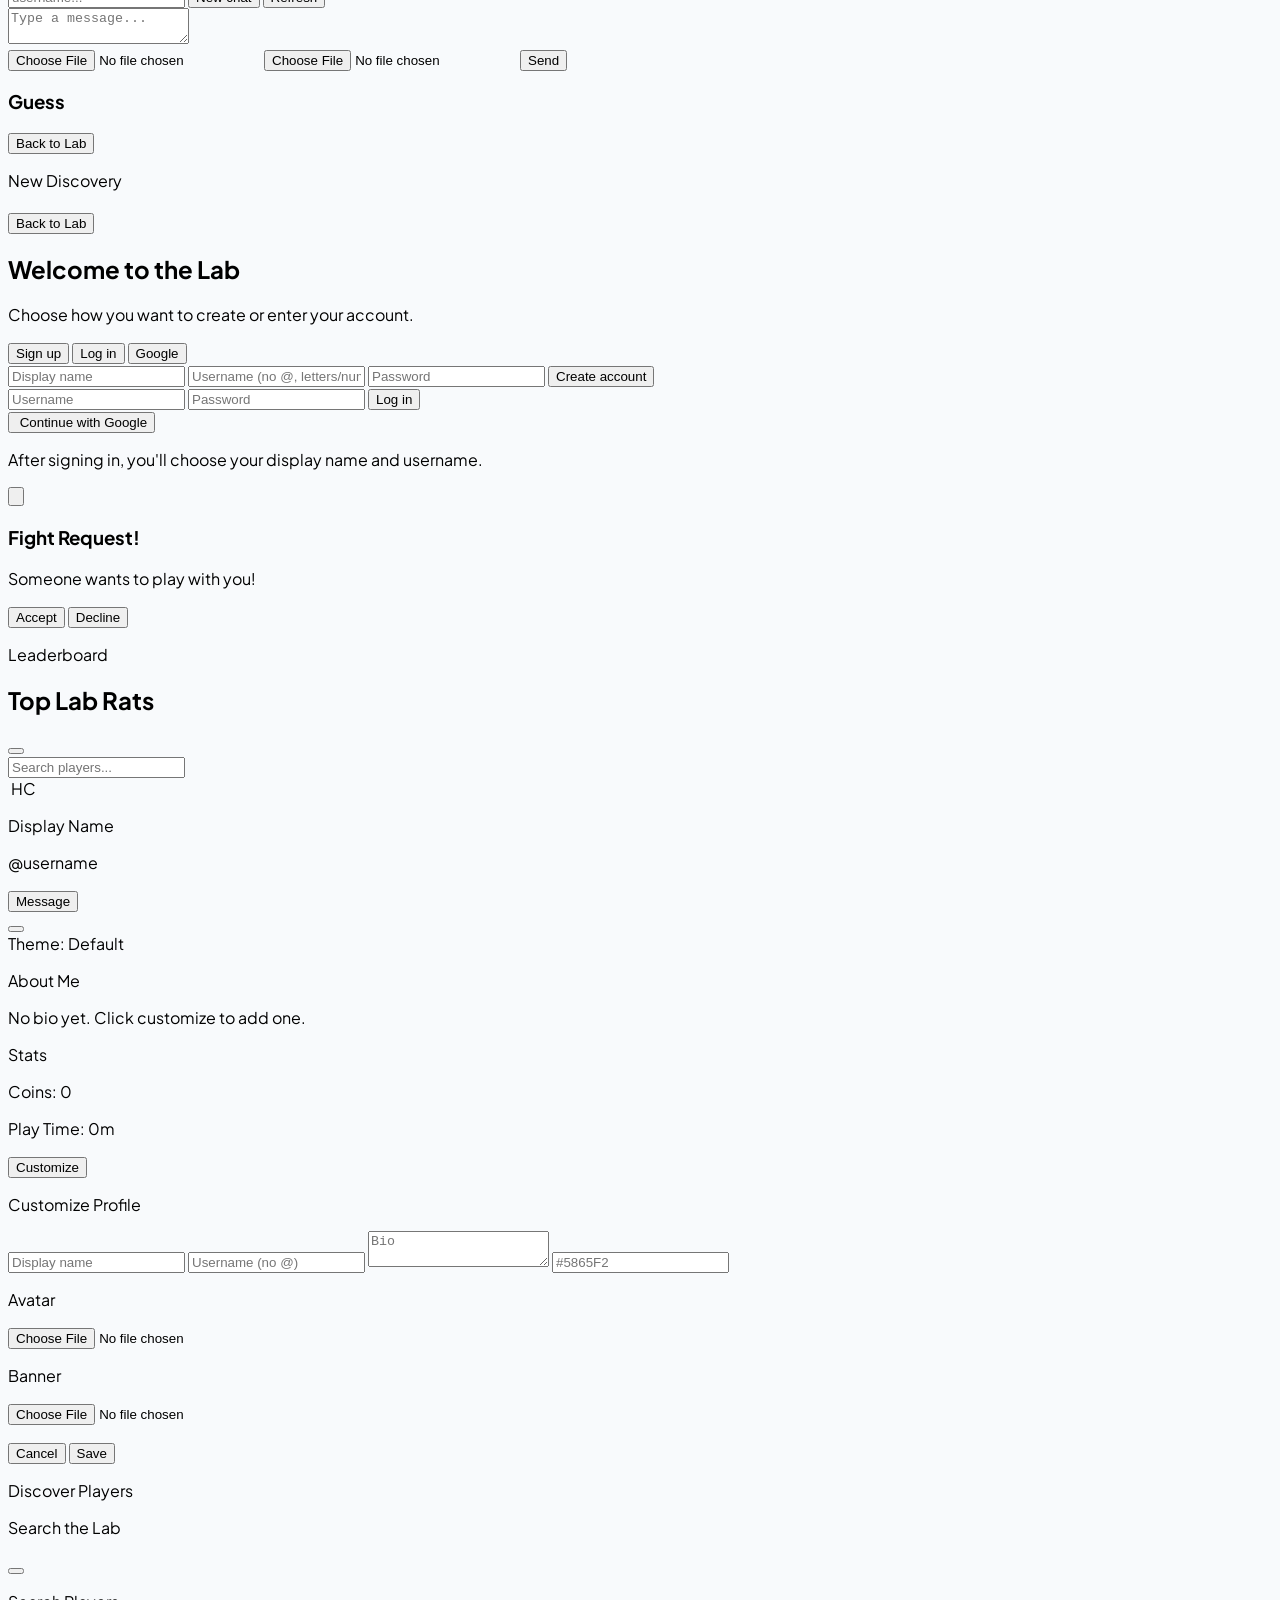
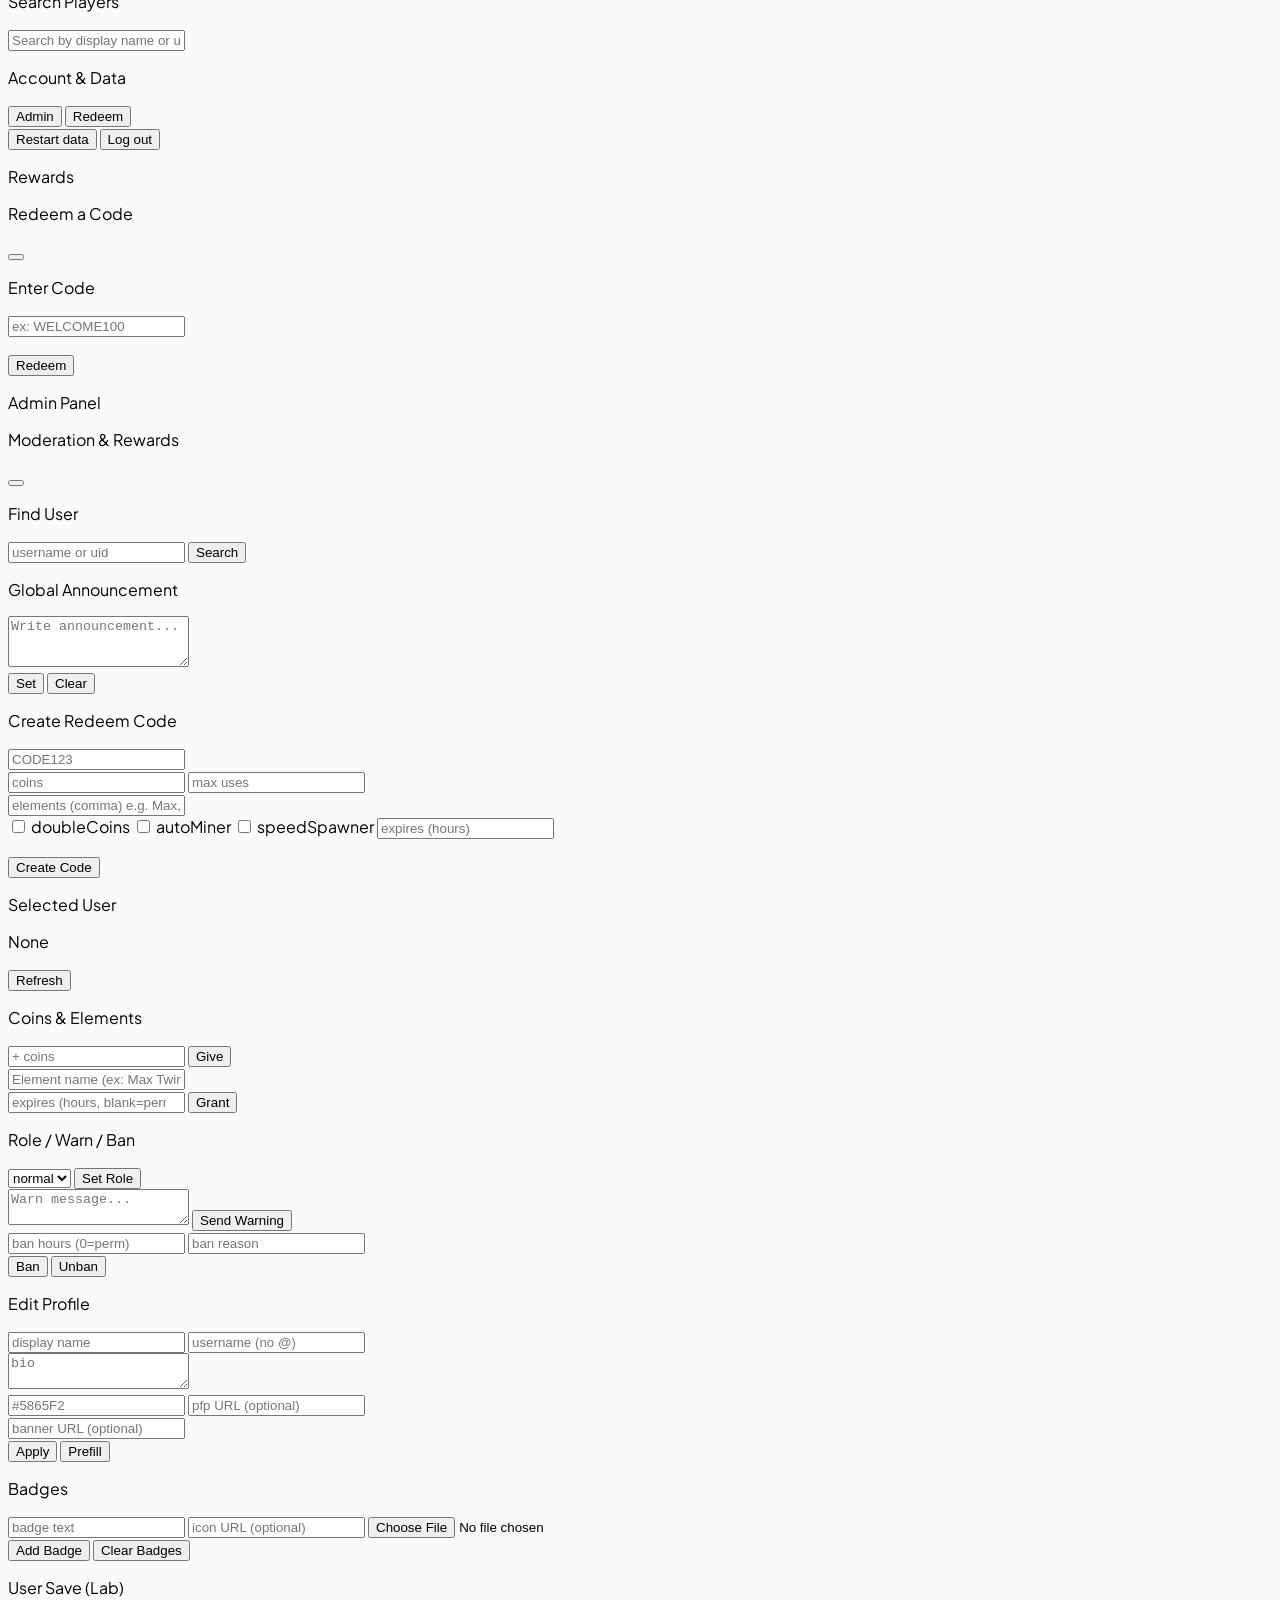
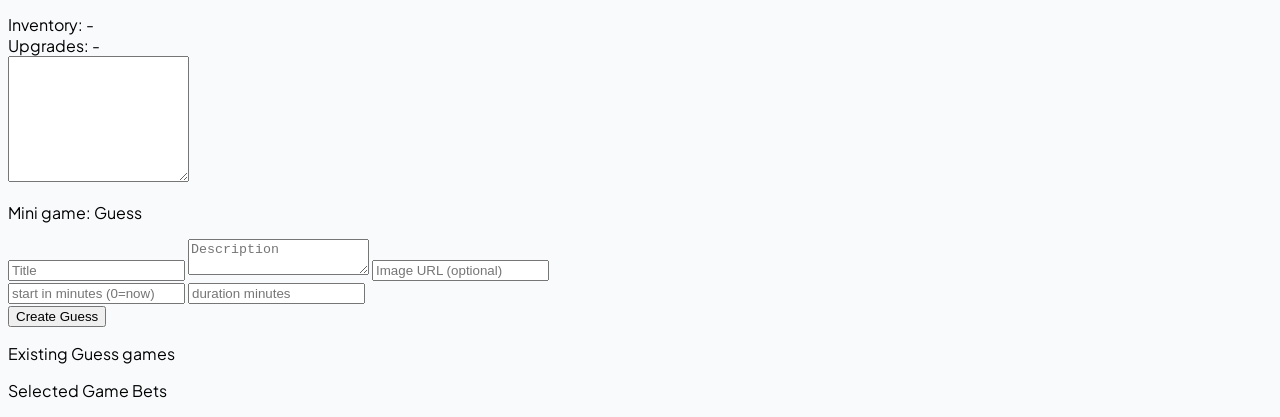
==== commit fcf17f4f: "Update index.html" ====
--- a/index.html
+++ b/index.html
@@ -130,6 +130,10 @@
         .tab-active { background: white; box-shadow: 0 4px 6px -1px rgb(0 0 0 / 0.1); color: #6366f1; }
         .custom-scroll::-webkit-scrollbar { width: 4px; }
         .custom-scroll::-webkit-scrollbar-thumb { background: #e2e8f0; border-radius: 10px; }
+        .scrollbar-thin::-webkit-scrollbar { height: 4px; }
+        .scrollbar-thin::-webkit-scrollbar-track { background: rgba(0,0,0,0.1); border-radius: 2px; }
+        .scrollbar-thin::-webkit-scrollbar-thumb { background: #f59e0b; border-radius: 2px; }
+        .scrollbar-amber-600::-webkit-scrollbar-thumb { background: #f59e0b; }
         
         .shop-card { background: white; border: 1px solid #f1f5f9; transition: all 0.3s ease; }
         .shop-card:hover { transform: translateY(-4px) scale(1.01); border-color: #6366f1; box-shadow: 0 10px 25px -10px rgba(15,23,42,0.3); }
@@ -236,7 +240,7 @@
                     <i data-lucide="database" class="w-4 h-4 text-amber-600"></i>
                     <div class="flex flex-col">
                         <span class="text-[10px] text-slate-400 font-bold uppercase mb-1 leading-none">Credits</span>
-                        <span id="coinBalance" class="font-black text-slate-800 text-lg leading-none">0</span>
+                        <span id="coinBalance" class="font-black text-slate-800 text-lg leading-none max-w-[150px] overflow-x-auto custom-scroll whitespace-nowrap scrollbar-thin scrollbar-amber-600">0</span>
                     </div>
                 </div>
                 <button
@@ -394,15 +398,33 @@
             <div id="miniGamesContainer" class="hidden space-y-3 text-xs">
                 <div class="px-3">
                     <h3 class="text-[10px] font-black text-slate-400 uppercase tracking-widest mb-2">Mini games</h3>
-                    <p class="text-[11px] text-slate-500">Play <span class="font-semibold text-indigo-600">Guess</span> by betting your coins on Yes / No markets.</p>
+                    <p class="text-[11px] text-slate-500">Choose a game to play on the right side panel.</p>
                 </div>
                 <div class="px-3">
-                    <h4 class="text-[10px] font-black text-slate-400 uppercase tracking-widest mb-2">Guess markets</h4>
+                    <h4 class="text-[10px] font-black text-slate-400 uppercase tracking-widest mb-2">Available Games</h4>
+                    <div class="grid grid-cols-1 gap-2">
+                        <button onclick="startMiniGame('guess')" class="p-3 bg-gradient-to-r from-indigo-500 to-purple-600 text-white rounded-xl font-semibold text-[11px] hover:from-indigo-600 hover:to-purple-700 transition-all transform hover:scale-105 shadow-lg">
+                            <div class="flex items-center gap-2">
+                                <i data-lucide="target" class="w-4 h-4"></i>
+                                <span>🎯 Guess Game</span>
+                            </div>
+                            <p class="text-[9px] opacity-90 mt-1">Bet on Yes/No outcomes</p>
+                        </button>
+                        <button onclick="startMiniGame('blackjack')" class="p-3 bg-gradient-to-r from-emerald-500 to-teal-600 text-white rounded-xl font-semibold text-[11px] hover:from-emerald-600 hover:to-teal-700 transition-all transform hover:scale-105 shadow-lg">
+                            <div class="flex items-center gap-2">
+                                <i data-lucide="spade" class="w-4 h-4"></i>
+                                <span>🃏 Blackjack</span>
+                            </div>
+                            <p class="text-[9px] opacity-90 mt-1">Classic card game vs bot</p>
+                        </button>
+                    </div>
+                </div>
+                <div class="px-3">
+                    <h4 class="text-[10px] font-black text-slate-400 uppercase tracking-widest mb-2">Active Markets</h4>
                     <div id="miniGamesGuessList" class="space-y-2 max-h-72 overflow-y-auto custom-scroll"></div>
                 </div>
             </div>
         </div>
-
         <div id="sidebarControls" class="p-4 border-t bg-slate-50">
             <div class="grid grid-cols-2 gap-2">
                 <button onclick="clearBoard()" class="p-2 bg-white border rounded-xl hover:bg-rose-50 hover:text-rose-600 transition-colors">
@@ -605,10 +627,26 @@
         <button
             onclick="playAsGuest()"
             class="w-full mt-4 py-2.5 bg-slate-100 hover:bg-slate-200 text-xs text-slate-700 rounded-xl font-semibold"
-        >
-            Play as guest
-        </button>
         <p id="authError" class="mt-3 text-[11px] text-rose-500 min-h-[14px]"></p>
+    </div>
+</div>
+
+<!-- Fight Request Modal -->
+<div id="fightRequestModal" class="fixed inset-0 bg-slate-900/80 backdrop-blur-xl z-[130] flex items-center justify-center hidden">
+    <div class="bg-white rounded-[28px] px-7 py-8 w-full max-w-sm mx-4 shadow-2xl border border-slate-100">
+        <h3 class="text-lg font-black text-slate-900 mb-4 flex items-center gap-2">
+            <i data-lucide="sword" class="w-5 h-5 text-rose-500"></i>
+            Fight Request!
+        </h3>
+        <p id="fightMessage" class="text-sm text-slate-600 mb-6">Someone wants to play with you!</p>
+        <div class="flex gap-3">
+            <button onclick="acceptFight()" class="flex-1 py-3 bg-emerald-500 hover:bg-emerald-600 text-white rounded-xl text-xs font-black uppercase tracking-[0.18em]">
+                Accept
+            </button>
+            <button onclick="declineFight()" class="flex-1 py-3 bg-rose-500 hover:bg-rose-600 text-white rounded-xl text-xs font-black uppercase tracking-[0.18em]">
+                Decline
+            </button>
+        </div>
     </div>
 </div>
 
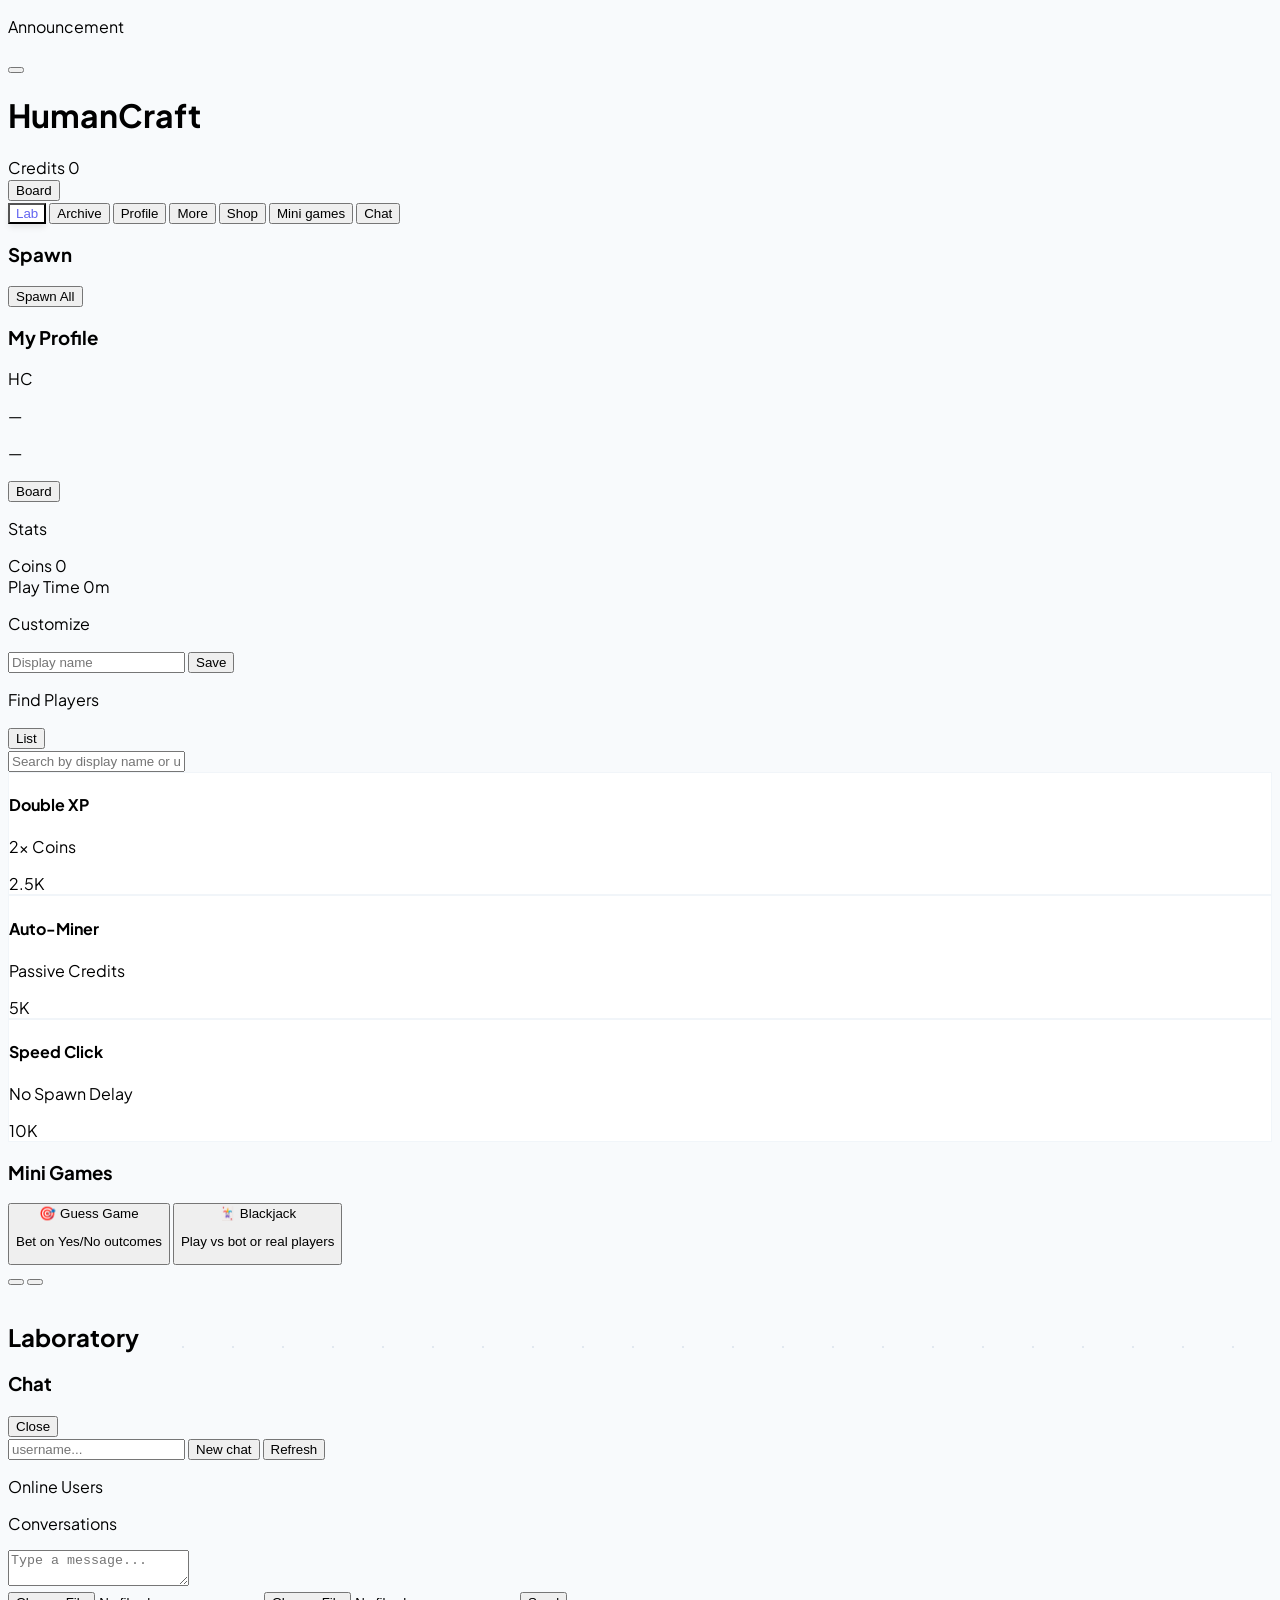
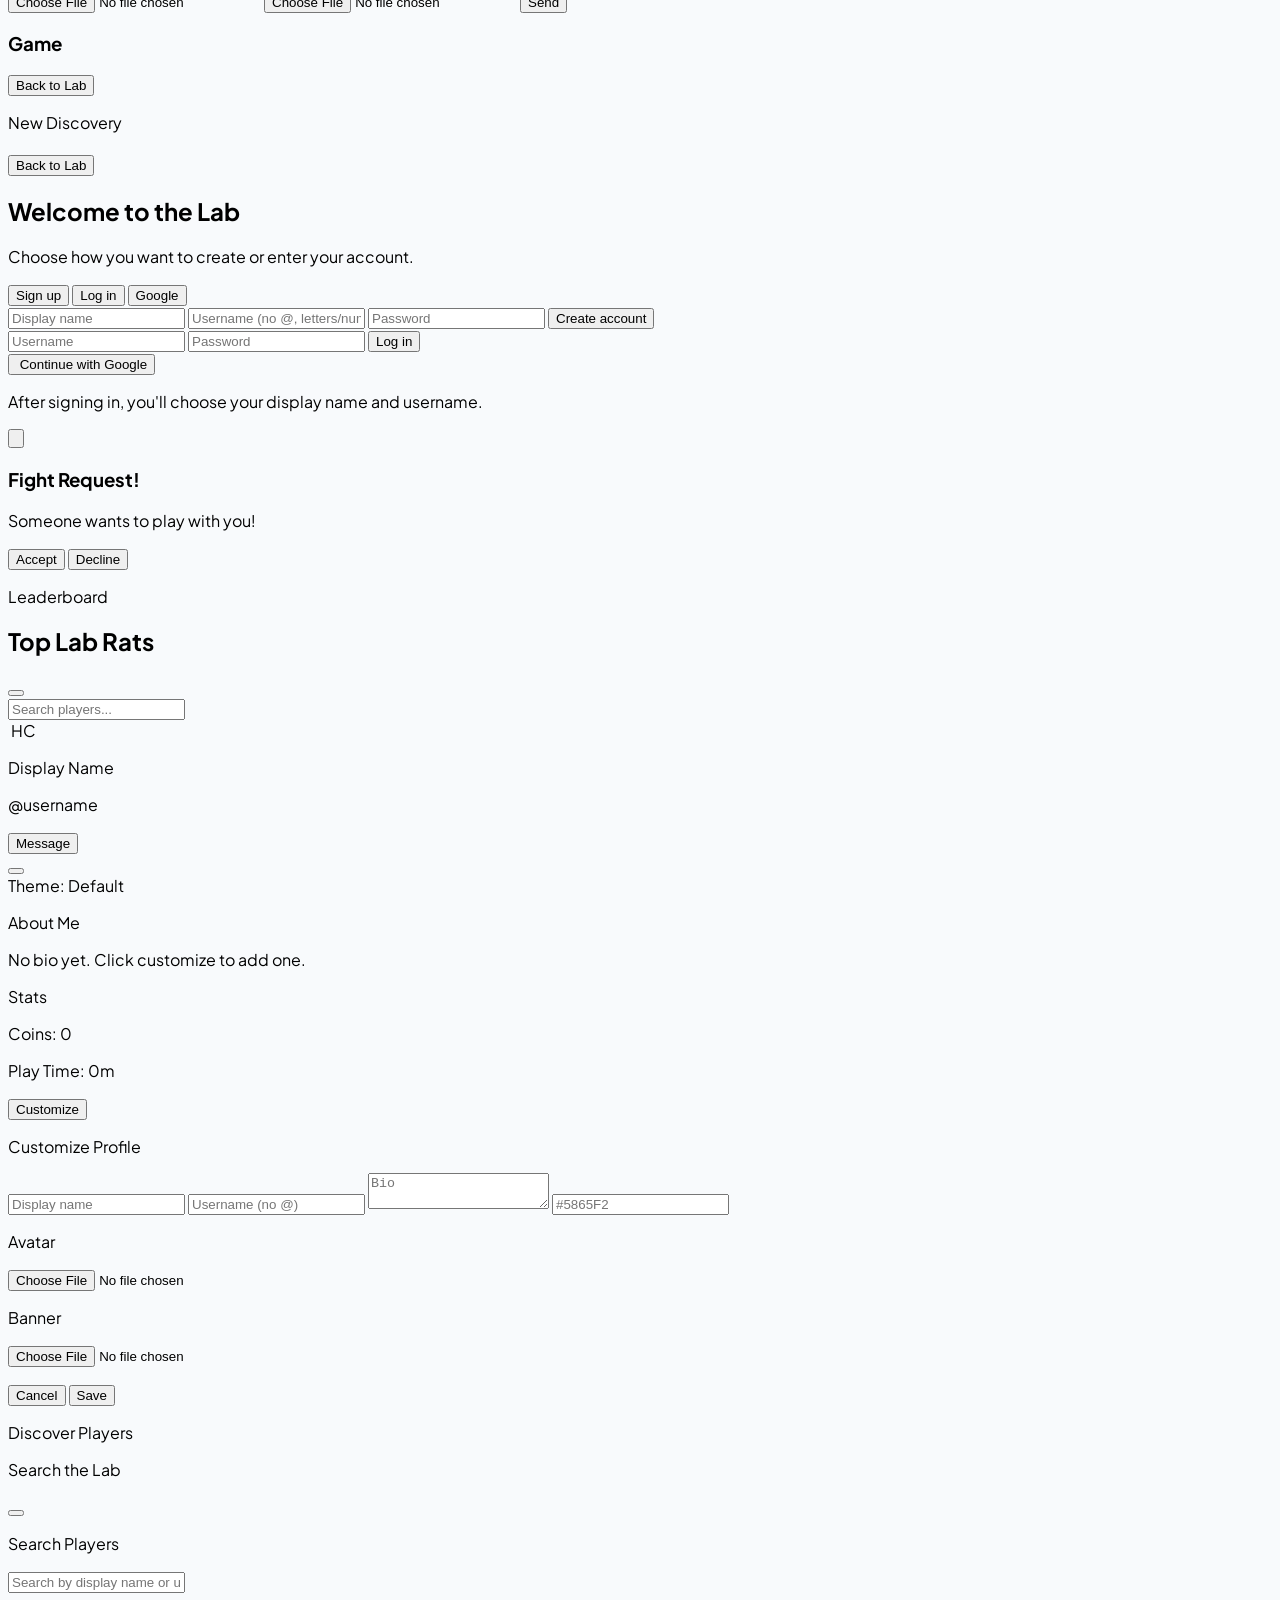
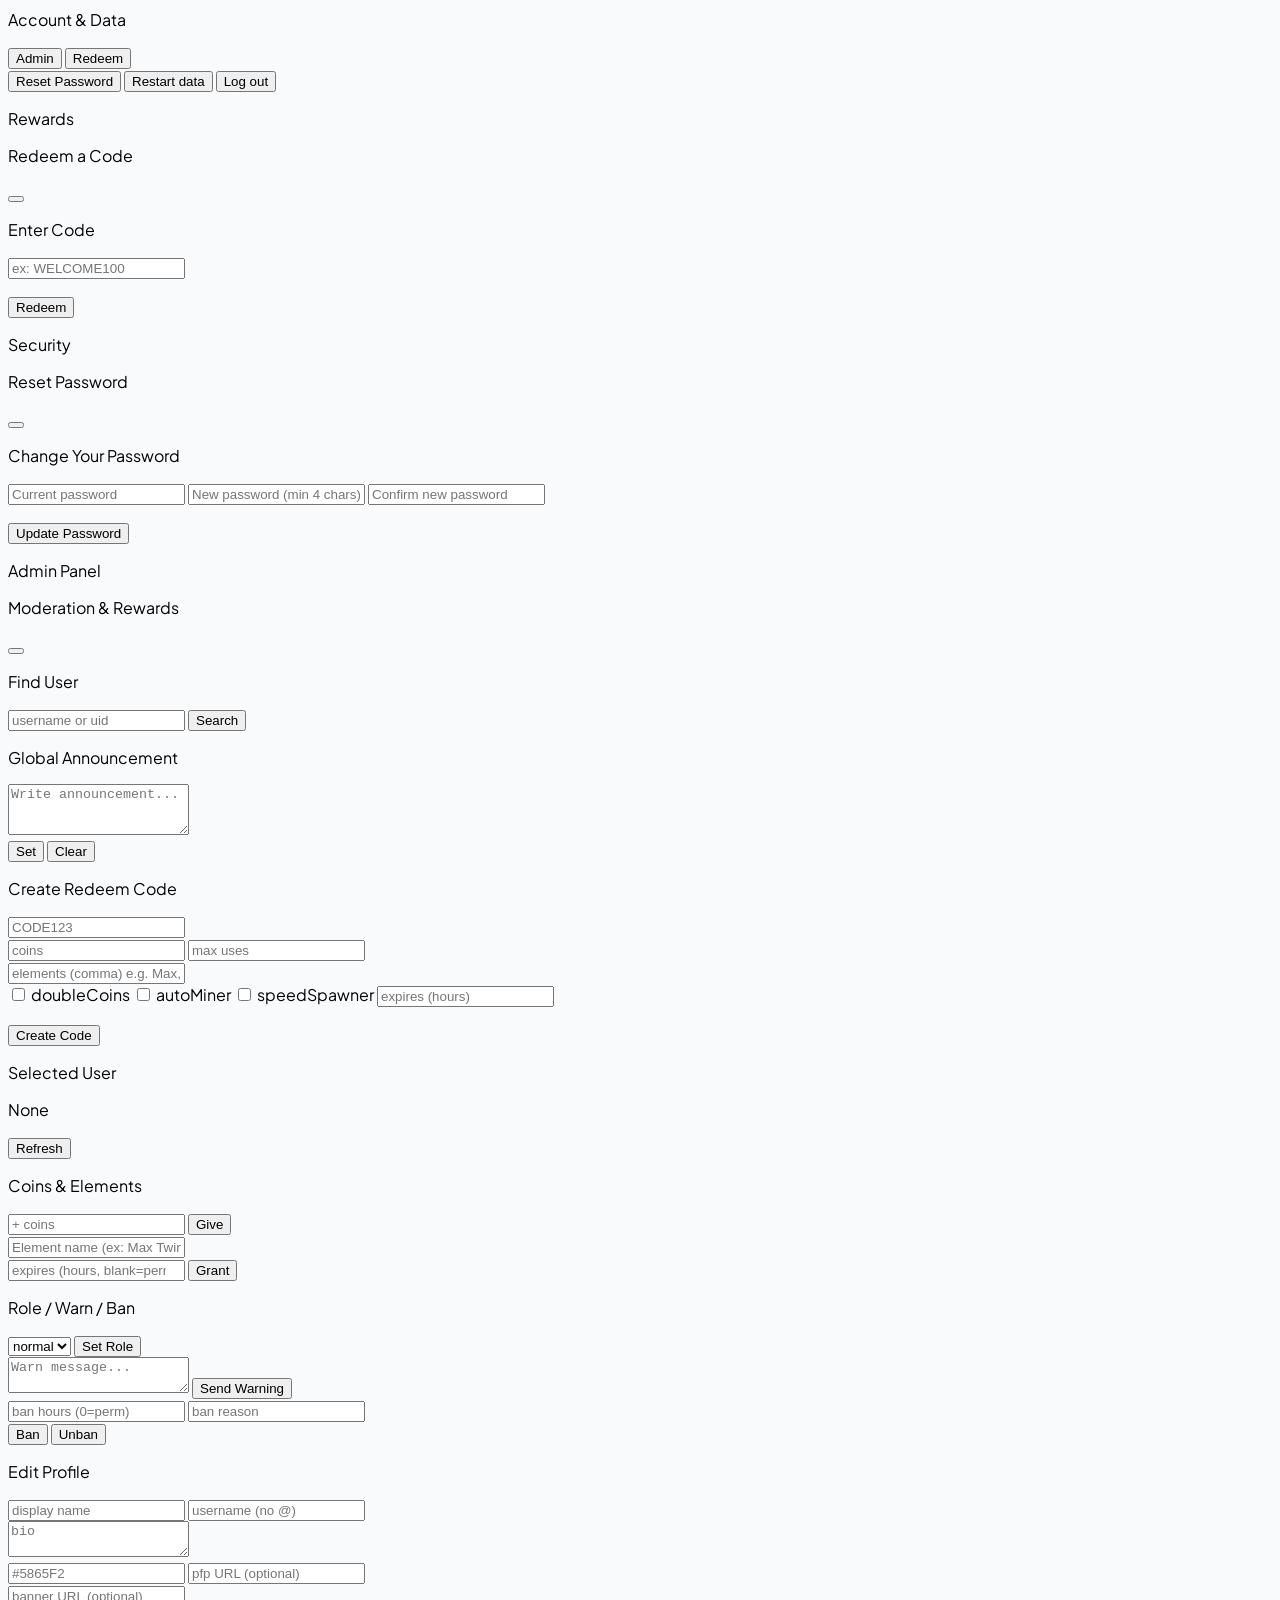
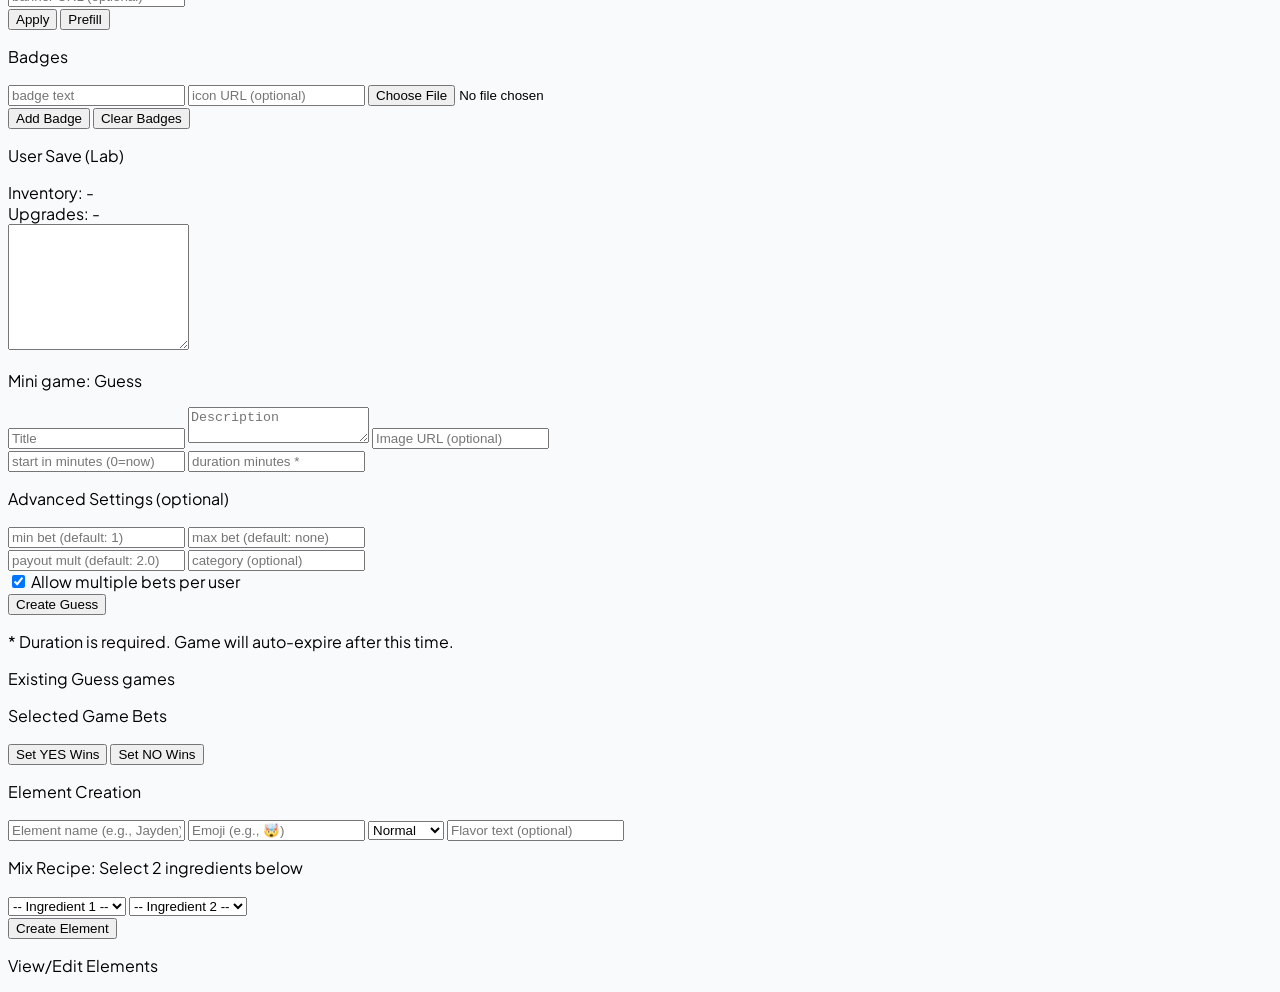
==== commit 0986ac25: "Update index.html" ====
--- a/index.html
+++ b/index.html
@@ -123,6 +123,10 @@
         .rarity-fire { background: #1a0505; border-color: #ff4d00; color: #fff; }
         .ember { position: absolute; bottom: -10px; background: #ff4d00; width: 4px; height: 4px; border-radius: 50%; filter: blur(1px); animation: rise var(--d) infinite linear; }
         @keyframes rise { 0% { transform: translateY(0); opacity: 1; } 100% { transform: translateY(-60px); opacity: 0; } }
+
+        .money-scroll { max-width: 150px; overflow-x: auto; white-space: nowrap; scrollbar-width: thin; }
+        .money-scroll::-webkit-scrollbar { height: 3px; }
+        .money-scroll::-webkit-scrollbar-thumb { background: #f59e0b; border-radius: 3px; }
 
         @keyframes pulse-void { 0%, 100% { box-shadow: 0 0 10px rgba(99, 102, 241, 0.3); } 50% { box-shadow: 0 0 25px rgba(99, 102, 241, 0.6); } }
         @keyframes shine { 0% { transform: translateX(-200%) skewX(-30deg); } 100% { transform: translateX(300%) skewX(-30deg); } }
@@ -240,7 +244,7 @@
                     <i data-lucide="database" class="w-4 h-4 text-amber-600"></i>
                     <div class="flex flex-col">
                         <span class="text-[10px] text-slate-400 font-bold uppercase mb-1 leading-none">Credits</span>
-                        <span id="coinBalance" class="font-black text-slate-800 text-lg leading-none max-w-[150px] overflow-x-auto custom-scroll whitespace-nowrap scrollbar-thin scrollbar-amber-600">0</span>
+                        <span id="coinBalance" class="font-black text-slate-800 text-lg leading-none money-scroll">0</span>
                     </div>
                 </div>
                 <button
@@ -397,31 +401,23 @@
 
             <div id="miniGamesContainer" class="hidden space-y-3 text-xs">
                 <div class="px-3">
-                    <h3 class="text-[10px] font-black text-slate-400 uppercase tracking-widest mb-2">Mini games</h3>
-                    <p class="text-[11px] text-slate-500">Choose a game to play on the right side panel.</p>
-                </div>
-                <div class="px-3">
-                    <h4 class="text-[10px] font-black text-slate-400 uppercase tracking-widest mb-2">Available Games</h4>
+                    <h3 class="text-[10px] font-black text-slate-400 uppercase tracking-widest mb-3">Mini Games</h3>
                     <div class="grid grid-cols-1 gap-2">
-                        <button onclick="startMiniGame('guess')" class="p-3 bg-gradient-to-r from-indigo-500 to-purple-600 text-white rounded-xl font-semibold text-[11px] hover:from-indigo-600 hover:to-purple-700 transition-all transform hover:scale-105 shadow-lg">
+                        <button onclick="showGameOnRight('guess')" class="p-3 bg-gradient-to-r from-indigo-500 to-purple-600 text-white rounded-xl font-semibold text-[11px] hover:from-indigo-600 hover:to-purple-700 transition-all transform hover:scale-105 shadow-lg">
                             <div class="flex items-center gap-2">
                                 <i data-lucide="target" class="w-4 h-4"></i>
                                 <span>🎯 Guess Game</span>
                             </div>
                             <p class="text-[9px] opacity-90 mt-1">Bet on Yes/No outcomes</p>
                         </button>
-                        <button onclick="startMiniGame('blackjack')" class="p-3 bg-gradient-to-r from-emerald-500 to-teal-600 text-white rounded-xl font-semibold text-[11px] hover:from-emerald-600 hover:to-teal-700 transition-all transform hover:scale-105 shadow-lg">
+                        <button onclick="showGameOnRight('blackjack')" class="p-3 bg-gradient-to-r from-emerald-500 to-teal-600 text-white rounded-xl font-semibold text-[11px] hover:from-emerald-600 hover:to-teal-700 transition-all transform hover:scale-105 shadow-lg">
                             <div class="flex items-center gap-2">
                                 <i data-lucide="spade" class="w-4 h-4"></i>
                                 <span>🃏 Blackjack</span>
                             </div>
-                            <p class="text-[9px] opacity-90 mt-1">Classic card game vs bot</p>
+                            <p class="text-[9px] opacity-90 mt-1">Play vs bot or real players</p>
                         </button>
                     </div>
-                </div>
-                <div class="px-3">
-                    <h4 class="text-[10px] font-black text-slate-400 uppercase tracking-widest mb-2">Active Markets</h4>
-                    <div id="miniGamesGuessList" class="space-y-2 max-h-72 overflow-y-auto custom-scroll"></div>
                 </div>
             </div>
         </div>
@@ -468,7 +464,12 @@
                                 Refresh
                             </button>
                         </div>
-                        <div id="chatConversationList" class="flex-1 overflow-y-auto custom-scroll text-[11px]"></div>
+                        <div class="flex-1 overflow-y-auto custom-scroll">
+                            <p class="px-2 py-1 text-[10px] text-slate-400 uppercase font-semibold">Online Users</p>
+                            <div id="chatOnlineUsersList" class="px-2 pb-2 space-y-1"></div>
+                            <p class="px-2 py-1 text-[10px] text-slate-400 uppercase font-semibold border-t border-slate-200">Conversations</p>
+                            <div id="chatConversationList" class="px-2 pb-2 text-[11px]"></div>
+                        </div>
                     </div>
                     <div class="flex-1 flex flex-col bg-slate-50">
                         <div id="chatMessages" class="flex-1 overflow-y-auto custom-scroll px-3 py-2 text-[11px] space-y-1"></div>
@@ -497,15 +498,15 @@
                     <div class="flex items-center gap-2">
                         <i data-lucide="dice-5" class="w-4 h-4 text-amber-400"></i>
                         <div class="flex flex-col">
-                            <h3 class="text-[11px] font-black uppercase tracking-[0.2em]">Guess</h3>
-                            <p id="miniGameGuessSubtitle" class="text-[10px] text-slate-400 truncate"></p>
+                            <h3 id="miniGameTitle" class="text-[11px] font-black uppercase tracking-[0.2em]">Game</h3>
+                            <p id="miniGameSubtitle" class="text-[10px] text-slate-400 truncate"></p>
                         </div>
                     </div>
                     <button onclick="closeMiniGameScreen()" class="px-2 py-1 rounded-lg border border-slate-700 text-[10px] text-slate-300 hover:bg-slate-800">
                         Back to Lab
                     </button>
                 </div>
-                <div id="miniGameGuessDetail" class="flex-1 overflow-y-auto custom-scroll px-4 py-3 space-y-3"></div>
+                <div id="miniGameContent" class="flex-1 overflow-y-auto custom-scroll px-4 py-3 space-y-3"></div>
             </div>
         </div>
     </div>
@@ -807,6 +808,13 @@
                     </button>
                 </div>
                 <button
+                    onclick="openResetPasswordOverlay()"
+                    class="w-full flex items-center justify-center gap-2 px-3 py-2 rounded-xl bg-[#313338] hover:bg-[#3f4147] text-[11px] font-semibold"
+                >
+                    <i data-lucide="key" class="w-4 h-4"></i>
+                    Reset Password
+                </button>
+                <button
                     onclick="restartData()"
                     class="w-full flex items-center justify-center gap-2 px-3 py-2 rounded-xl bg-[#313338] hover:bg-[#3f4147] text-[11px] font-semibold"
                 >
@@ -850,6 +858,33 @@
     </div>
 </div>
 
+<!-- Reset Password overlay -->
+<div id="resetPasswordOverlay" class="fixed inset-0 bg-slate-900/80 backdrop-blur-xl z-[116] flex items-center justify-center hidden">
+    <div class="bg-[#1e1f22] text-white rounded-3xl w-full max-w-md mx-4 shadow-2xl overflow-hidden">
+        <div class="h-16 bg-gradient-to-r from-indigo-500 via-purple-500 to-pink-500 flex items-center justify-between px-6">
+            <div>
+                <p class="text-[10px] uppercase tracking-[0.2em] text-indigo-100/80 font-semibold">Security</p>
+                <p class="text-sm font-semibold">Reset Password</p>
+            </div>
+            <button onclick="closeResetPasswordOverlay()" class="p-1.5 rounded-full bg-black/30 hover:bg-black/50">
+                <i data-lucide="x" class="w-4 h-4 text-slate-100"></i>
+            </button>
+        </div>
+        <div class="px-6 py-5 space-y-3 text-xs">
+            <div class="bg-[#2b2d31] rounded-2xl p-3 border border-[#3f4247] space-y-2">
+                <p class="uppercase text-[10px] text-slate-400 font-semibold">Change Your Password</p>
+                <input id="resetCurrentPasswordInput" type="password" placeholder="Current password" class="w-full px-3 py-2 rounded-xl bg-[#1e1f22] border border-[#3f4247] text-[12px] outline-none focus:ring-2 focus:ring-indigo-500 focus:border-indigo-500">
+                <input id="resetNewPasswordInput" type="password" placeholder="New password (min 4 chars)" class="w-full px-3 py-2 rounded-xl bg-[#1e1f22] border border-[#3f4247] text-[12px] outline-none focus:ring-2 focus:ring-indigo-500 focus:border-indigo-500">
+                <input id="resetConfirmPasswordInput" type="password" placeholder="Confirm new password" class="w-full px-3 py-2 rounded-xl bg-[#1e1f22] border border-[#3f4247] text-[12px] outline-none focus:ring-2 focus:ring-indigo-500 focus:border-indigo-500">
+                <p id="resetPasswordError" class="text-[10px] text-rose-400 min-h-[14px]"></p>
+                <button onclick="submitResetPassword()" class="w-full py-2.5 rounded-xl bg-indigo-500 hover:bg-indigo-400 text-[11px] font-semibold text-white">
+                    Update Password
+                </button>
+            </div>
+        </div>
+    </div>
+</div>
+
 <!-- Admin overlay -->
 <div id="adminOverlay" class="fixed inset-0 bg-slate-900/80 backdrop-blur-xl z-[117] flex items-center justify-center hidden">
     <div class="bg-[#0b1220] text-white rounded-3xl w-full max-w-2xl mx-4 shadow-2xl border border-white/10 max-h-[82vh] md:max-h-[86vh] flex flex-col overflow-hidden">
@@ -1001,9 +1036,28 @@
                             <input id="adminGuessImage" type="text" placeholder="Image URL (optional)" class="w-full px-3 py-2 rounded-xl bg-black/30 border border-white/10 text-[12px] outline-none">
                             <div class="grid grid-cols-2 gap-2">
                                 <input id="adminGuessStartMinutes" type="number" placeholder="start in minutes (0=now)" class="w-full px-3 py-2 rounded-xl bg-black/30 border border-white/10 text-[12px] outline-none">
-                                <input id="adminGuessDurationMinutes" type="number" placeholder="duration minutes" class="w-full px-3 py-2 rounded-xl bg-black/30 border border-white/10 text-[12px] outline-none">
+                                <input id="adminGuessDurationMinutes" type="number" placeholder="duration minutes *" class="w-full px-3 py-2 rounded-xl bg-black/30 border border-white/10 text-[12px] outline-none">
                             </div>
+                            
+                            <!-- New customization options -->
+                            <div class="border-t border-white/10 pt-2 mt-2">
+                                <p class="text-[10px] text-white/40 mb-2">Advanced Settings (optional)</p>
+                                <div class="grid grid-cols-2 gap-2">
+                                    <input id="adminGuessMinBet" type="number" placeholder="min bet (default: 1)" class="w-full px-3 py-2 rounded-xl bg-black/30 border border-white/10 text-[12px] outline-none">
+                                    <input id="adminGuessMaxBet" type="number" placeholder="max bet (default: none)" class="w-full px-3 py-2 rounded-xl bg-black/30 border border-white/10 text-[12px] outline-none">
+                                </div>
+                                <div class="grid grid-cols-2 gap-2 mt-2">
+                                    <input id="adminGuessPayoutMultiplier" type="number" step="0.1" placeholder="payout mult (default: 2.0)" class="w-full px-3 py-2 rounded-xl bg-black/30 border border-white/10 text-[12px] outline-none">
+                                    <input id="adminGuessCategory" type="text" placeholder="category (optional)" class="w-full px-3 py-2 rounded-xl bg-black/30 border border-white/10 text-[12px] outline-none">
+                                </div>
+                                <label class="flex items-center gap-2 mt-2 text-[11px] text-white/70">
+                                    <input id="adminGuessAllowMultipleBets" type="checkbox" checked>
+                                    Allow multiple bets per user
+                                </label>
+                            </div>
+                            
                             <button onclick="adminCreateGuessGame()" class="w-full py-2 rounded-xl bg-emerald-500 hover:bg-emerald-400 text-[11px] font-semibold text-slate-900">Create Guess</button>
+                            <p class="text-[9px] text-white/40">* Duration is required. Game will auto-expire after this time.</p>
                         </div>
                         <div class="mt-3 border-t border-white/10 pt-2">
                             <p class="uppercase text-[10px] text-white/60 font-semibold mb-1">Existing Guess games</p>
@@ -1012,7 +1066,48 @@
                         <div class="mt-2 border-t border-white/10 pt-2">
                             <p class="uppercase text-[10px] text-white/60 font-semibold mb-1">Selected Game Bets</p>
                             <div id="adminGuessBetsDetail" class="space-y-1 max-h-40 overflow-y-auto custom-scroll text-[11px] text-white/80"></div>
+                            <div id="adminGuessResultSection" class="mt-3 flex gap-2">
+                                <button onclick="adminSetGuessResultFromButton('yes')" class="flex-1 py-2 rounded-xl bg-emerald-600 hover:bg-emerald-500 text-[11px] font-semibold">Set YES Wins</button>
+                                <button onclick="adminSetGuessResultFromButton('no')" class="flex-1 py-2 rounded-xl bg-rose-600 hover:bg-rose-500 text-[11px] font-semibold">Set NO Wins</button>
+                            </div>
                         </div>
+                    </div>
+
+                    <div class="mt-2 border-t border-white/10 pt-2">
+                        <p class="uppercase text-[10px] text-white/60 font-semibold mb-1">Element Creation</p>
+                        <div class="space-y-2">
+                            <input id="adminElementName" type="text" placeholder="Element name (e.g., Jayden)" class="w-full px-3 py-2 rounded-xl bg-black/30 border border-white/10 text-[12px] outline-none">
+                            <input id="adminElementEmoji" type="text" placeholder="Emoji (e.g., 🤯)" class="w-full px-3 py-2 rounded-xl bg-black/30 border border-white/10 text-[12px] outline-none">
+                            <select id="adminElementRarity" class="w-full px-3 py-2 rounded-xl bg-black/30 border border-white/10 text-[12px] outline-none">
+                                <option value="normal">Normal</option>
+                                <option value="gold">Gold</option>
+                                <option value="diamond">Diamond</option>
+                                <option value="void">Void</option>
+                                <option value="brown">Brown</option>
+                                <option value="verified">Verified</option>
+                                <option value="food">Food</option>
+                                <option value="67">67</option>
+                                <option value="dumb">Dumb</option>
+                                <option value="glitch">Glitch</option>
+                                <option value="cosmic">Cosmic</option>
+                                <option value="fire">Fire</option>
+                            </select>
+                            <input id="adminElementFlavor" type="text" placeholder="Flavor text (optional)" class="w-full px-3 py-2 rounded-xl bg-black/30 border border-white/10 text-[12px] outline-none">
+                            <p class="text-[10px] text-white/40">Mix Recipe: Select 2 ingredients below</p>
+                            <div class="grid grid-cols-2 gap-2">
+                                <select id="adminElementMix1" class="w-full px-3 py-2 rounded-xl bg-black/30 border border-white/10 text-[12px] outline-none">
+                                    <option value="">-- Ingredient 1 --</option>
+                                </select>
+                                <select id="adminElementMix2" class="w-full px-3 py-2 rounded-xl bg-black/30 border border-white/10 text-[12px] outline-none">
+                                    <option value="">-- Ingredient 2 --</option>
+                                </select>
+                            </div>
+                            <button onclick="adminCreateElement()" class="w-full py-2 rounded-xl bg-emerald-500 hover:bg-emerald-400 text-[11px] font-semibold text-slate-900">Create Element</button>
+                        </div>
+                    </div>
+                    <div class="mt-2 border-t border-white/10 pt-2">
+                        <p class="uppercase text-[10px] text-white/60 font-semibold mb-1">View/Edit Elements</p>
+                        <div id="adminElementsList" class="space-y-1 max-h-40 overflow-y-auto custom-scroll text-[11px]"></div>
                     </div>
 
                     <p id="adminError" class="text-[11px] text-rose-300 min-h-[16px]"></p>
@@ -1070,7 +1165,7 @@
         "Anson+Jonny": { name: "Jason", emoji:"👶", rarity: "gold", flavor: "femboy" },
         "Jonny+Moses": { name: "Matthew", emoji:"💀", rarity: "gold", flavor: "admin" },
         "Matthew+Matthew": { name: "Aden wong", emoji:"💀", rarity: "dumb", flavor: "admin" },
-        "Johnny+Johnny": { name: "Jayden Cheung", emoji:"🤯", rarity: "dumb", flavor: "Soxxxx" }
+        "Jonny+Jonny": { name: "Jayden Cheung", emoji:"🤯", rarity: "dumb", flavor: "Soxxxx" }
     };
 
     const STORAGE_KEYS = {
@@ -1544,14 +1639,20 @@
     }
 
     function playAsGuest() {
+        // Get next guest number
+        let guestCounter = parseInt(localStorage.getItem('guestCounter') || '0') + 1;
+        localStorage.setItem('guestCounter', guestCounter.toString());
+        const guestCode = guestCounter.toString().padStart(2, '0');
+        
         const id = 'guest_' + Date.now().toString(36) + Math.random().toString(36).slice(2, 6);
-        const displayName = 'Guest';
-        const handle = '@guest';
+        const displayName = 'Guest ' + guestCode;
+        const handle = '@guest' + guestCode;
         currentPlayer = {
             id,
             name: displayName,
             handle,
             displayName,
+            guestCode,
             coins: state.coins,
             playTimeMs: 0,
             lastSeen: Date.now()
@@ -1562,7 +1663,7 @@
         document.getElementById('playerOverlay').classList.add('hidden');
         renderProfile();
         renderLeaderboard();
-        showToast('Playing as guest');
+        showToast('Playing as ' + displayName);
         onCurrentPlayerChanged().catch(() => {});
     }
 
@@ -2416,6 +2517,53 @@
             btn.onclick = () => { activeConvId = c.convId; loadChatMessages(c.convId); };
             list.appendChild(btn);
         });
+        // Also load online users
+        await loadChatOnlineUsers();
+    }
+
+    async function loadChatOnlineUsers() {
+        if (!window._hcDb || !window._hcDbFns || !currentPlayer) return;
+        const { ref, get } = window._hcDbFns;
+        const list = document.getElementById('chatOnlineUsersList');
+        if (!list) return;
+        list.innerHTML = '<p class="text-[10px] text-slate-400 py-1">Loading...</p>';
+        try {
+            const snap = await get(ref(window._hcDb, 'players'));
+            if (!snap.exists()) {
+                list.innerHTML = '<p class="text-[10px] text-slate-400 py-1">No users</p>';
+                return;
+            }
+            const val = snap.val() || {};
+            const now = Date.now();
+            // Filter online users (active in last 5 minutes, not self)
+            const online = Object.values(val).filter(p => {
+                if (p.id === currentPlayer.id) return false;
+                if (!p.lastSeen) return false;
+                return (now - p.lastSeen) < 300000; // 5 minutes
+            }).slice(0, 20); // Limit to 20 users
+            
+            list.innerHTML = '';
+            if (!online.length) {
+                list.innerHTML = '<p class="text-[10px] text-slate-400 py-1">No users online</p>';
+                return;
+            }
+            online.forEach(p => {
+                const btn = document.createElement('button');
+                btn.className = 'w-full text-left px-2 py-1.5 rounded-lg hover:bg-slate-100 flex items-center gap-2';
+                const name = p.displayName || p.name || 'User';
+                const initials = name.split(' ').map(w => w[0]).join('').slice(0, 2).toUpperCase() || 'U';
+                const avatar = p.pfpUrl || '';
+                const avatarHtml = avatar
+                    ? `<img src="${escapeHtml(avatar)}" class="h-6 w-6 rounded-full object-cover border border-slate-200" />`
+                    : `<div class="h-6 w-6 rounded-full bg-emerald-500 text-white flex items-center justify-center text-[9px] font-bold">${escapeHtml(initials)}</div>`;
+                btn.innerHTML = `${avatarHtml}<div class="flex flex-col min-w-0"><span class="text-[11px] font-semibold truncate">${escapeHtml(name)}</span><span class="text-[9px] text-emerald-600">● online</span></div>`;
+                btn.onclick = () => { ensureConversationWith(p.id, p); openChatScreen(); };
+                list.appendChild(btn);
+            });
+        } catch (e) {
+            console.warn(e);
+            list.innerHTML = '<p class="text-[10px] text-slate-400 py-1">Failed to load</p>';
+        }
     }
 
     async function loadChatMessages(convId) {
@@ -2793,12 +2941,17 @@
         }
     }
 
-    async function placeGuessBet(gameId, side) {
+    async function placeGuessBet(gameId, side, providedAmount) {
         if (!currentPlayer) { showToast('Log in first'); return; }
         if (!window._hcDb || !window._hcDbFns) { showToast('Firebase not ready'); return; }
-        const amtEl = document.getElementById('guessBetAmountInput');
-        const raw = (amtEl?.value || '').trim();
-        const amount = Number(raw || 0);
+        
+        // Get amount from input or provided
+        const amtEl = document.getElementById('guessBetAmountInput') || document.getElementById('guessBetAmount');
+        let amount = providedAmount;
+        if (!amount || amount <= 0) {
+            const raw = (amtEl?.value || '').trim();
+            amount = Number(raw || 0);
+        }
         if (!amount || amount <= 0) { showToast('Enter amount'); return; }
         if (amount > state.coins) { showToast('Not enough coins'); return; }
 
@@ -2809,27 +2962,30 @@
             const g = gameSnap.val() || {};
             if (!isGuessGameActive(g)) { showToast('Betting closed'); return; }
 
-            // Deduct coins locally and in backend save.
+            // First, save the bet to Firebase
+            await set(ref(window._hcDb, `guessBets/${gameId}/${currentPlayer.id}`), {
+                uid: currentPlayer.id,
+                displayName: currentPlayer.displayName || currentPlayer.name || '',
+                username: currentPlayer.username || '',
+                side,
+                amount,
+                placedAt: getNowMs()
+            });
+
+            // Then update totals and deduct coins in transaction
+            await Promise.all([
+                runTransaction(ref(window._hcDb, `playerSaves/${currentPlayer.id}/coins`), (cur) => {
+                    const curNum = Number(cur || 0);
+                    if (curNum < amount) return curNum; // Don't go below 0
+                    return curNum - amount;
+                }),
+                runTransaction(ref(window._hcDb, `guessGames/${gameId}/${side === 'yes' ? 'yesTotal' : 'noTotal'}`), (cur) => Number(cur || 0) + amount)
+            ]);
+
+            // Only deduct locally after successful Firebase update
             state.coins -= amount;
             if (state.coins < 0) state.coins = 0;
             updateUI();
-
-            await Promise.all([
-                runTransaction(ref(window._hcDb, `playerSaves/${currentPlayer.id}/coins`), (cur) => {
-                    const curNum = Number(cur || 0);
-                    const next = curNum - amount;
-                    return next >= 0 ? next : curNum;
-                }),
-                runTransaction(ref(window._hcDb, `guessGames/${gameId}/${side === 'yes' ? 'yesTotal' : 'noTotal'}`), (cur) => Number(cur || 0) + amount),
-                set(ref(window._hcDb, `guessBets/${gameId}/${currentPlayer.id}`), {
-                    uid: currentPlayer.id,
-                    displayName: currentPlayer.displayName || currentPlayer.name || '',
-                    username: currentPlayer.username || '',
-                    side,
-                    amount,
-                    placedAt: getNowMs()
-                })
-            ]);
 
             showToast('Bet placed');
             if (amtEl) amtEl.value = '';
@@ -2839,7 +2995,7 @@
             }
         } catch (e) {
             console.warn(e);
-            showToast('Failed to place bet');
+            showToast('Failed to place bet - no coins deducted');
         }
     }
 
@@ -2852,13 +3008,28 @@
         const imgEl = document.getElementById('adminGuessImage');
         const startMinEl = document.getElementById('adminGuessStartMinutes');
         const durMinEl = document.getElementById('adminGuessDurationMinutes');
+        const minBetEl = document.getElementById('adminGuessMinBet');
+        const maxBetEl = document.getElementById('adminGuessMaxBet');
+        const payoutMultEl = document.getElementById('adminGuessPayoutMultiplier');
+        const categoryEl = document.getElementById('adminGuessCategory');
+        const allowMultiEl = document.getElementById('adminGuessAllowMultipleBets');
+        
         const title = (titleEl?.value || '').trim();
         const description = (descEl?.value || '').trim();
         const imageUrl = (imgEl?.value || '').trim();
         const startMinutes = Number(startMinEl?.value || 0);
         const durationMinutes = Number(durMinEl?.value || 0);
+        const minBet = Number(minBetEl?.value || 1);
+        const maxBet = Number(maxBetEl?.value || 0);
+        const payoutMultiplier = Number(payoutMultEl?.value || 2.0);
+        const category = (categoryEl?.value || '').trim();
+        const allowMultipleBets = allowMultiEl?.checked ?? true;
+        
         if (!title) { adminSetError('Title required'); return; }
         if (durationMinutes <= 0) { adminSetError('Duration minutes > 0 required'); return; }
+        if (minBet < 1) { adminSetError('Min bet must be at least 1'); return; }
+        if (maxBet > 0 && maxBet < minBet) { adminSetError('Max bet must be >= min bet'); return; }
+        if (payoutMultiplier < 1) { adminSetError('Payout multiplier must be at least 1.0'); return; }
 
         const now = getNowMs();
         const startAt = startMinutes > 0 ? now + startMinutes * 60000 : now;
@@ -2868,7 +3039,7 @@
         try {
             const gameRef = push(ref(window._hcDb, 'guessGames'));
             const id = gameRef.key;
-            await set(gameRef, {
+            const gameData = {
                 id,
                 title,
                 description,
@@ -2880,14 +3051,26 @@
                 createdByName: currentPlayer.displayName || currentPlayer.name || '',
                 yesTotal: 0,
                 noTotal: 0,
-                status: 'open'
-            });
+                status: 'open',
+                // New customization fields
+                minBet: Math.max(1, minBet),
+                maxBet: maxBet > 0 ? maxBet : null,
+                payoutMultiplier: payoutMultiplier || 2.0,
+                category: category || null,
+                allowMultipleBets
+            };
+            await set(gameRef, gameData);
             showToast('Guess game created');
+            // Clear form
             if (titleEl) titleEl.value = '';
             if (descEl) descEl.value = '';
             if (imgEl) imgEl.value = '';
             if (startMinEl) startMinEl.value = '';
             if (durMinEl) durMinEl.value = '';
+            if (minBetEl) minBetEl.value = '';
+            if (maxBetEl) maxBetEl.value = '';
+            if (payoutMultEl) payoutMultEl.value = '';
+            if (categoryEl) categoryEl.value = '';
             await adminLoadGuessGames();
         } catch (e) {
             console.warn(e);
@@ -2931,6 +3114,8 @@
     }
 
     async function adminViewGuessBets(gameId) {
+        // Store selected game ID for result setting
+        window.adminSelectedGuessGameId = gameId;
         const out = document.getElementById('adminGuessBetsDetail');
         if (!out) return;
         out.innerHTML = '<p class="text-[11px] text-white/60">Loading bets...</p>';
@@ -2974,6 +3159,116 @@
         }
     }
 
+    async function adminSetGuessResultFromButton(result) {
+        const gameId = window.adminSelectedGuessGameId;
+        if (!gameId) { showToast('Select a game first'); return; }
+        await adminSetGuessResult(gameId, result);
+    }
+
+    async function adminSetGuessResult(gameId, result) {
+        // result should be 'yes' or 'no'
+        if (!currentPlayer || !window._hcDb || !window._hcDbFns) return;
+        adminSetError('');
+        const { ref, get, update, set, runTransaction } = window._hcDbFns;
+        try {
+            const gameSnap = await get(ref(window._hcDb, `guessGames/${gameId}`));
+            if (!gameSnap.exists()) { adminSetError('Game not found'); return; }
+            const game = gameSnap.val();
+            
+            // Check if already processed
+            if (game.status === 'closed' && game.result) {
+                adminSetError('Game already has a result');
+                return;
+            }
+            
+            const betsSnap = await get(ref(window._hcDb, `guessBets/${gameId}`));
+            if (!betsSnap.exists()) {
+                // No bets, just close the game
+                await update(ref(window._hcDb, `guessGames/${gameId}`), { status: 'closed', result, endedAt: Date.now(), endedBy: currentPlayer.id });
+                showToast('Game closed (no bets)');
+                adminLoadGuessGames();
+                return;
+            }
+            const bets = betsSnap.val() || {};
+            const now = Date.now();
+            let totalPaid = 0;
+            
+            // Process each bet
+            for (const [uid, bet] of Object.entries(bets)) {
+                const won = bet.side === result;
+                const notification = {
+                    id: 'notif_' + now + '_' + Math.random().toString(36).slice(2),
+                    gameId,
+                    gameTitle: game.title,
+                    betSide: bet.side,
+                    result,
+                    amount: bet.amount,
+                    type: won ? 'win' : 'loss',
+                    seen: false,
+                    createdAt: now
+                };
+                if (won) {
+                    // Winner gets their bet multiplied by the game's payout multiplier
+                    const multiplier = game.payoutMultiplier || 2.0;
+                    const winnings = Math.floor(bet.amount * multiplier);
+                    await runTransaction(ref(window._hcDb, `players/${uid}/coins`), (cur) => (Number(cur || 0) + winnings));
+                    await runTransaction(ref(window._hcDb, `playerSaves/${uid}/coins`), (cur) => (Number(cur || 0) + winnings));
+                    totalPaid += winnings;
+                }
+                // Send notification
+                await set(ref(window._hcDb, `playerNotifications/${uid}/guessResults/${notification.id}`), notification);
+            }
+            
+            // Close the game
+            await update(ref(window._hcDb, `guessGames/${gameId}`), { 
+                status: 'closed', 
+                result, 
+                endedAt: now,
+                endedBy: currentPlayer.id,
+                totalPaid
+            });
+            showToast(`Result set: ${result.toUpperCase()} wins! Paid ${totalPaid}c`);
+            adminLoadGuessGames();
+        } catch (e) {
+            console.warn(e);
+            adminSetError('Failed to set result');
+        }
+    }
+
+    // Auto-process expired games
+    async function processExpiredGuessGames() {
+        if (!window._hcDb || !window._hcDbFns) return;
+        const { ref, get, update, set, runTransaction } = window._hcDbFns;
+        try {
+            const snap = await get(ref(window._hcDb, 'guessGames'));
+            if (!snap.exists()) return;
+            const games = snap.val() || {};
+            const now = Date.now();
+            
+            for (const [gameId, game] of Object.entries(games)) {
+                // Skip if already closed or no end time
+                if (game.status === 'closed' || !game.endAt) continue;
+                
+                // Check if game has expired
+                if (now > game.endAt && isGuessGameActive(game) === false) {
+                    // Game expired but not closed - auto-close with no result
+                    // Admin will need to manually set result for payout
+                    await update(ref(window._hcDb, `guessGames/${gameId}`), {
+                        status: 'expired',
+                        expiredAt: now,
+                        autoExpired: true
+                    });
+                    console.log(`Game ${gameId} auto-expired`);
+                }
+            }
+        } catch (e) {
+            console.warn('Error processing expired games:', e);
+        }
+    }
+
+    // Run expired game check every minute
+    setInterval(processExpiredGuessGames, 60000);
+
     async function adminSearchUsers() {
         adminSetError('');
         if (!window._hcDb || !window._hcDbFns) { adminSetError('Firebase not ready'); return; }
@@ -3335,6 +3630,140 @@
             console.warn(e);
             adminSetError(firebaseErrorSummary(e).title);
         }
+    }
+
+    // Element Creation Functions
+    function populateElementMixDropdowns() {
+        const mix1 = document.getElementById('adminElementMix1');
+        const mix2 = document.getElementById('adminElementMix2');
+        if (!mix1 || !mix2) return;
+        
+        // Get all element names from INITIAL_ELEMENTS, RECIPES, and archive
+        const allElements = new Set();
+        
+        // Add from INITIAL_ELEMENTS
+        INITIAL_ELEMENTS.forEach(el => {
+            if (el && el.name) allElements.add(el.name);
+        });
+        
+        // Add from RECIPES
+        Object.values(RECIPES).forEach(el => {
+            if (el && el.name) allElements.add(el.name);
+        });
+        
+        // Add from discovered elements archive (if loaded)
+        const archiveElements = document.querySelectorAll('#archiveList .element-name');
+        archiveElements.forEach(el => {
+            if (el.textContent) allElements.add(el.textContent.trim());
+        });
+        
+        // Also add from any stored inventory elements
+        if (state && state.inventory && Array.isArray(state.inventory)) {
+            state.inventory.forEach(el => {
+                if (el && el.name) allElements.add(el.name);
+            });
+        }
+        
+        const options = Array.from(allElements).sort();
+        
+        // Save current selection
+        const val1 = mix1.value;
+        const val2 = mix2.value;
+        
+        // Rebuild options
+        mix1.innerHTML = '<option value="">-- Ingredient 1 --</option>';
+        mix2.innerHTML = '<option value="">-- Ingredient 2 --</option>';
+        
+        options.forEach(name => {
+            mix1.add(new Option(name, name));
+            mix2.add(new Option(name, name));
+        });
+        
+        // Restore selection
+        mix1.value = val1;
+        mix2.value = val2;
+    }
+
+    async function adminCreateElement() {
+        adminSetError('');
+        const name = (document.getElementById('adminElementName')?.value || '').trim();
+        const emoji = (document.getElementById('adminElementEmoji')?.value || '').trim();
+        const rarity = document.getElementById('adminElementRarity')?.value || 'normal';
+        const flavor = (document.getElementById('adminElementFlavor')?.value || '').trim();
+        const mix1 = document.getElementById('adminElementMix1')?.value || '';
+        const mix2 = document.getElementById('adminElementMix2')?.value || '';
+        
+        if (!name) { adminSetError('Element name required'); return; }
+        if (!emoji) { adminSetError('Emoji required'); return; }
+        
+        const newElement = { name, emoji, rarity };
+        if (flavor) newElement.flavor = flavor;
+        
+        // Add to INITIAL_ELEMENTS if not already there
+        const existingIdx = INITIAL_ELEMENTS.findIndex(e => e.name.toLowerCase() === name.toLowerCase());
+        if (existingIdx === -1) {
+            INITIAL_ELEMENTS.push(newElement);
+        } else {
+            INITIAL_ELEMENTS[existingIdx] = newElement;
+        }
+        
+        // Add recipe if both ingredients selected
+        if (mix1 && mix2 && mix1 !== '' && mix2 !== '' && mix1 !== mix2) {
+            const key = [mix1, mix2].sort().join('+');
+            RECIPES[key] = newElement;
+        }
+        
+        showToast(`Element "${name}" created!`);
+        adminClearElementForm();
+        populateElementMixDropdowns();
+        adminLoadElements();
+        renderInventory();
+    }
+
+    function adminClearElementForm() {
+        const ids = ['adminElementName', 'adminElementEmoji', 'adminElementFlavor'];
+        ids.forEach(id => {
+            const el = document.getElementById(id);
+            if (el) el.value = '';
+        });
+        const rarity = document.getElementById('adminElementRarity');
+        if (rarity) rarity.value = 'normal';
+        const mix1 = document.getElementById('adminElementMix1');
+        const mix2 = document.getElementById('adminElementMix2');
+        if (mix1) mix1.value = '';
+        if (mix2) mix2.value = '';
+    }
+
+    function adminLoadElements() {
+        const list = document.getElementById('adminElementsList');
+        if (!list) return;
+        
+        const allElements = [...INITIAL_ELEMENTS, ...Object.values(RECIPES)];
+        const uniqueElements = [];
+        const seen = new Set();
+        
+        allElements.forEach(el => {
+            if (el && el.name && !seen.has(el.name.toLowerCase())) {
+                seen.add(el.name.toLowerCase());
+                uniqueElements.push(el);
+            }
+        });
+        
+        list.innerHTML = '';
+        uniqueElements.sort((a, b) => a.name.localeCompare(b.name)).forEach(el => {
+            const row = document.createElement('div');
+            row.className = 'flex items-center justify-between px-2 py-1 rounded bg-black/30';
+            row.innerHTML = `
+                <div class="flex items-center gap-2">
+                    <span class="text-lg">${el.emoji}</span>
+                    <div class="flex flex-col">
+                        <span class="text-[11px] font-semibold">${escapeHtml(el.name)}</span>
+                        <span class="text-[9px] text-white/50">${el.rarity}</span>
+                    </div>
+                </div>
+            `;
+            list.appendChild(row);
+        });
     }
 
     async function adminSetAnnouncement() {
@@ -3742,9 +4171,14 @@
 
     function openLeaderboard() {
         loadPlayers();
-        // try to show global board if Firebase works
-        refreshGlobalPlayers().then(() => renderLeaderboard()).catch(() => {});
-        renderLeaderboard();
+        const listEl = document.getElementById('leaderboardList');
+        if (listEl) listEl.innerHTML = '<p class="text-[11px] text-slate-400 py-2 text-center">Loading...</p>';
+        // Load from Firebase first, then render
+        refreshGlobalPlayers().then(() => {
+            renderLeaderboard();
+        }).catch(() => {
+            renderLeaderboard();
+        });
         document.getElementById('leaderboardOverlay').classList.remove('hidden');
     }
 
@@ -3764,32 +4198,205 @@
         const filtered = search
             ? data.filter(p => (p.name || '').toLowerCase().includes(search) || (p.displayName || '').toLowerCase().includes(search) || (p.username || '').toLowerCase().includes(search))
             : data;
-        if (!filtered.length) {
-            listEl.innerHTML = '<p class="text-[11px] text-slate-400 py-2 text-center">No players yet.</p>';
-            return;
-        }
-        listEl.innerHTML = '';
-        filtered.forEach((p, index) => {
-            const mins = Math.floor((p.playTimeMs || 0) / 60000);
-            const row = document.createElement('div');
-            row.className = 'flex items-center justify-between px-2 py-1.5 rounded-xl hover:bg-slate-50';
-            row.innerHTML = `
-                <div class="flex items-center gap-2">
-                    <span class="w-5 text-[11px] font-black text-slate-400">${index + 1}</span>
-                    <div class="flex flex-col">
-                        <span class="text-[11px] font-semibold text-slate-800">${p.name}</span>
-                        <span class="text-[10px] text-slate-400">Time: ${mins}m</span>
+            if (!filtered.length) {
+                listEl.innerHTML = '<p class="text-[11px] text-slate-400 py-2 text-center">No players yet.</p>';
+                return;
+            }
+            listEl.innerHTML = '';
+            filtered.forEach((p, index) => {
+                const mins = Math.floor((p.playTimeMs || 0) / 60000);
+                const row = document.createElement('div');
+                row.className = 'flex items-center justify-between px-2 py-1.5 rounded-xl hover:bg-slate-50';
+                row.innerHTML = `
+                    <div class="flex items-center gap-2">
+                        <span class="w-5 text-[11px] font-black text-slate-400">${index + 1}</span>
+                        <div class="flex flex-col">
+                            <span class="text-[11px] font-semibold text-slate-800">${p.name}</span>
+                            <span class="text-[10px] text-slate-400">Time: ${mins}m</span>
+                        </div>
                     </div>
-                </div>
-                <div class="text-right">
-                    <span class="block text-[11px] font-bold text-amber-600">${(p.coins || 0).toLocaleString()}c</span>
-                </div>
-            `;
-            listEl.appendChild(row);
-        });
-    }
-
-    window.onload = init;
-</script>
-</body>
-</html>
+                    <div class="text-right">
+                        <span class="block text-[11px] font-bold text-amber-600">${(p.coins || 0).toLocaleString()}c</span>
+                    </div>
+                `;
+                listEl.appendChild(row);
+            });
+        }
+
+        // ==================== MINI GAMES SYSTEM ====================
+        let currentGameType = null;
+        let currentGameId = null;
+
+        function showGameOnRight(gameType) {
+            currentGameType = gameType;
+            const titleEl = document.getElementById('miniGameTitle');
+            const contentEl = document.getElementById('miniGameContent');
+            const subtitleEl = document.getElementById('miniGameSubtitle');
+            if (!titleEl || !contentEl) return;
+            showMiniGameScreen(true);
+            if (gameType === 'guess') {
+                titleEl.textContent = 'Guess Game';
+                subtitleEl.textContent = 'Bet on Yes/No outcomes';
+                renderGuessGameList();
+            } else if (gameType === 'blackjack') {
+                titleEl.textContent = 'Blackjack';
+                subtitleEl.textContent = 'Play vs Bot or Real Players';
+                renderBlackjackMenu();
+            }
+            lucide.createIcons();
+        }
+
+        function renderGuessGameList() {
+            const contentEl = document.getElementById('miniGameContent');
+            if (!contentEl) return;
+            contentEl.innerHTML = `<div class="space-y-3"><p class="text-[11px] text-slate-400">Select a guess game:</p><div id="guessGamesList" class="space-y-2"><p class="text-[11px] text-slate-500">Loading...</p></div></div>`;
+            loadGuessGamesForRightPanel();
+        }
+
+        async function loadGuessGamesForRightPanel() {
+            if (!window._hcDb || !window._hcDbFns) return;
+            const { ref, get } = window._hcDbFns;
+            const listEl = document.getElementById('guessGamesList');
+            if (!listEl) return;
+            try {
+                const snap = await get(ref(window._hcDb, 'guessGames'));
+                if (!snap.exists()) { listEl.innerHTML = '<p class="text-[11px] text-slate-500">No games.</p>'; return; }
+                const val = snap.val() || {};
+                const games = Object.values(val).sort((a, b) => (b.createdAt || 0) - (a.createdAt || 0));
+                listEl.innerHTML = '';
+                games.forEach(g => {
+                    const active = isGuessGameActive(g);
+                    const totalYes = Number(g.yesTotal || 0);
+                    const totalNo = Number(g.noTotal || 0);
+                    const total = totalYes + totalNo;
+                    const yesPercent = total > 0 ? Math.round((totalYes / total) * 100) : 0;
+                    const noPercent = total > 0 ? Math.round((totalNo / total) * 100) : 0;
+                    const btn = document.createElement('button');
+                    btn.className = 'w-full text-left p-3 rounded-2xl border ' + (active ? 'bg-slate-900 border-slate-700 hover:bg-slate-800' : 'bg-slate-900/50 border-slate-800 opacity-70');
+                    btn.innerHTML = `<div class="flex justify-between"><span class="font-semibold text-[12px]">${escapeHtml(g.title || 'Untitled')}</span><span class="text-[10px] ${active ? 'text-emerald-400' : 'text-slate-500'}">${active ? 'Active' : 'Closed'}</span></div><p class="text-[10px] text-slate-400 mt-1 truncate">${escapeHtml(g.description || '')}</p><div class="flex gap-3 mt-2 text-[10px]"><span class="text-emerald-400">Yes: ${yesPercent}%</span><span class="text-rose-400">No: ${noPercent}%</span></div>`;
+                    btn.onclick = () => openGuessGameDetail(g.id);
+                    listEl.appendChild(btn);
+                });
+            } catch (e) { listEl.innerHTML = '<p class="text-[11px] text-rose-400">Failed.</p>'; }
+        }
+
+        async function openGuessGameDetail(gameId) {
+            currentGameId = gameId;
+            if (!window._hcDb || !window._hcDbFns) return;
+            const { ref, get } = window._hcDbFns;
+            const contentEl = document.getElementById('miniGameContent');
+            const subtitleEl = document.getElementById('miniGameSubtitle');
+            try {
+                const snap = await get(ref(window._hcDb, `guessGames/${gameId}`));
+                if (!snap.exists()) return;
+                const g = snap.val();
+                const active = isGuessGameActive(g);
+                if (subtitleEl) subtitleEl.textContent = g.title || 'Guess';
+                let myBetHtml = '';
+                if (currentPlayer) {
+                    try {
+                        const betSnap = await get(ref(window._hcDb, `guessBets/${gameId}/${currentPlayer.id}`));
+                        if (betSnap.exists()) {
+                            const b = betSnap.val();
+                            myBetHtml = `<p class="text-[11px]">Your bet: <span class="${b.side === 'yes' ? 'text-emerald-400' : 'text-rose-400'}">${b.side.toUpperCase()}</span> ${b.amount}c</p>`;
+                        }
+                    } catch (_) {}
+                }
+                contentEl.innerHTML = `<div class="space-y-4"><button onclick="renderGuessGameList()" class="text-[11px] text-slate-400 hover:text-white">← Back</button>${g.imageUrl ? `<img src="${escapeHtml(g.imageUrl)}" class="w-full max-h-48 rounded-xl" />` : ''}<div><h2 class="text-sm font-bold">${escapeHtml(g.title || 'Untitled')}</h2><p class="text-[11px] text-slate-400">${escapeHtml(g.description || '')}</p></div>${myBetHtml}${active ? `<div class="p-3 rounded-xl bg-slate-900 border border-slate-800 space-y-2"><input id="guessBetAmount" type="number" min="1" placeholder="Amount" class="w-full px-3 py-2 rounded-lg bg-slate-950 border border-slate-700 text-[11px]"><div class="flex gap-2"><button onclick="placeGuessBetFromRight('${gameId}','yes')" class="flex-1 py-2 rounded-lg bg-emerald-600 text-[11px]">Bet Yes</button><button onclick="placeGuessBetFromRight('${gameId}','no')" class="flex-1 py-2 rounded-lg bg-rose-600 text-[11px]">Bet No</button></div></div>` : '<p class="text-[11px] text-slate-500 text-center">Closed</p>'}</div>`;
+            } catch (e) {}
+        }
+
+        async function placeGuessBetFromRight(gameId, side) {
+            if (!currentPlayer) { showToast('Log in'); return; }
+            const amt = Number(document.getElementById('guessBetAmount')?.value || 0);
+            if (!amt || amt <= 0) { showToast('Enter amount'); return; }
+            if (amt > state.coins) { showToast('Not enough'); return; }
+            await placeGuessBet(gameId, side, amt);
+            openGuessGameDetail(gameId);
+        }
+
+        // Password Reset
+        function openResetPasswordOverlay() {
+            const el = document.getElementById('resetPasswordOverlay');
+            if (el) {
+                el.classList.remove('hidden');
+                document.getElementById('resetCurrentPasswordInput').value = '';
+                document.getElementById('resetNewPasswordInput').value = '';
+                document.getElementById('resetConfirmPasswordInput').value = '';
+                document.getElementById('resetPasswordError').textContent = '';
+            }
+        }
+        function closeResetPasswordOverlay() {
+            const el = document.getElementById('resetPasswordOverlay');
+            if (el) el.classList.add('hidden');
+        }
+        async function submitResetPassword() {
+            if (!currentPlayer) { showToast('Not logged in'); return; }
+            if (!window._hcDb || !window._hcDbFns) { showToast('Firebase not ready'); return; }
+            const curPass = document.getElementById('resetCurrentPasswordInput').value;
+            const newPass = document.getElementById('resetNewPasswordInput').value;
+            const confPass = document.getElementById('resetConfirmPasswordInput').value;
+            const errEl = document.getElementById('resetPasswordError');
+            if (!curPass || !newPass || !confPass) { errEl.textContent = 'All fields required'; return; }
+            if (newPass.length < 4) { errEl.textContent = 'Min 4 chars'; return; }
+            if (newPass !== confPass) { errEl.textContent = 'Passwords dont match'; return; }
+            const { ref, get, update } = window._hcDbFns;
+            try {
+                const snap = await get(ref(window._hcDb, `players/${currentPlayer.id}`));
+                if (!snap.exists()) { errEl.textContent = 'User not found'; return; }
+                const data = snap.val();
+                if (data.password !== curPass) { errEl.textContent = 'Wrong password'; return; }
+                await update(ref(window._hcDb, `players/${currentPlayer.id}`), { password: newPass });
+                currentPlayer.password = newPass;
+                savePlayers();
+                showToast('Password updated');
+                closeResetPasswordOverlay();
+            } catch (e) { errEl.textContent = 'Failed'; }
+        }
+
+        // Blackjack
+        let blackjackGame = null;
+        function renderBlackjackMenu() {
+            const el = document.getElementById('miniGameContent');
+            if (!el) return;
+            el.innerHTML = `<div class="space-y-4"><div class="p-4 rounded-2xl bg-slate-900 border border-slate-800 text-center"><h3 class="text-lg font-bold mb-2">🃏 Blackjack</h3><p class="text-[11px] text-slate-400 mb-4">Get close to 21!</p><div class="grid grid-cols-2 gap-3"><button onclick="startBlackjackVsBot()" class="p-3 rounded-xl bg-emerald-600 text-[11px]">vs Bot</button><button onclick="showBlackjackMultiplayer()" class="p-3 rounded-xl bg-indigo-600 text-[11px]">vs Player</button></div></div></div>`;
+        }
+        function getCardValue(c) { if (['J','Q','K'].includes(c.value)) return 10; if (c.value === 'A') return 11; return parseInt(c.value); }
+        function calculateHand(h) { let s=0, a=0; h.forEach(c=>{s+=getCardValue(c);if(c.value==='A')a++}); while(s>21&&a>0){s-=10;a--} return s; }
+        function createDeck() { const suits=['♠','♥','♦','♣'], vals=['2','3','4','5','6','7','8','9','10','J','Q','K','A']; const d=[]; suits.forEach(s=>vals.forEach(v=>d.push({suit:s,value:v,color:(s==='♥'||s==='♦')?'text-rose-400':'text-slate-300'}))); return d.sort(()=>Math.random()-0.5); }
+        function renderCard(c) { return `<div class="inline-flex w-10 h-14 bg-white rounded-lg border-2 border-slate-300 ${c.color} font-bold text-lg mx-0.5 items-center justify-center">${c.value}${c.suit}</div>`; }
+        function startBlackjackVsBot() { const d=createDeck(); blackjackGame={deck:d,playerHand:[d.pop(),d.pop()],dealerHand:[d.pop(),d.pop()],bet:0,phase:'betting'}; renderBlackjackGame(); }
+        function renderBlackjackGame() {
+            const el=document.getElementById('miniGameContent'); if(!el||!blackjackGame) return;
+            const ps=calculateHand(blackjackGame.playerHand), ds=calculateHand(blackjackGame.dealerHand);
+            if(blackjackGame.phase==='betting'){el.innerHTML=`<div class="space-y-4 text-center"><p class="text-[12px] text-slate-400">Bet amount</p><input id="bjBet" type="number" min="1" max="${state.coins}" placeholder="Bet" class="w-40 px-3 py-2 rounded-lg bg-slate-900 border border-slate-700 text-center"><p class="text-[10px]">Bal: ${state.coins}c</p><button onclick="placeBJBet()" class="px-6 py-2 rounded-xl bg-emerald-600">Bet</button></div>`;}
+            else { const over=blackjackGame.phase==='ended'; el.innerHTML=`<div class="space-y-4"><div class="p-3 rounded-xl bg-slate-900 border border-slate-800"><p class="text-[10px] text-slate-500">Dealer (${over?ds:'?'})</p><div class="flex">${blackjackGame.dealerHand.map((c,i)=>(i===1&&!over)?'<div class="w-10 h-14 bg-slate-700 rounded-lg border-2 border-slate-600 mx-0.5 flex items-center justify-center text-slate-500">?</div>':renderCard(c)).join('')}</div></div><div class="p-3 rounded-xl bg-slate-900 border border-slate-800"><p class="text-[10px] text-slate-500">You (${ps})</p><div class="flex">${blackjackGame.playerHand.map(c=>renderCard(c)).join('')}</div>${ps>21?'<p class="text-rose-400 font-bold">BUST!</p>':''}</div><div class="text-center"><p class="font-bold">Bet: ${blackjackGame.bet}c</p>${!over&&ps<=21?`<div class="flex justify-center gap-2"><button onclick="bjHit()" class="px-4 py-2 rounded-lg bg-emerald-600">Hit</button><button onclick="bjStand()" class="px-4 py-2 rounded-lg bg-rose-600">Stand</button></div>`:over?`<p class="font-bold">${bjResult()}</p><button onclick="startBlackjackVsBot()" class="px-4 py-2 rounded-lg bg-indigo-600">Again</button>`:''}</div></div>`; }
+        }
+        function placeBJBet(){const amt=Number(document.getElementById('bjBet')?.value||0);if(!amt||amt<=0){showToast('Enter bet');return;}if(amt>state.coins){showToast('No coins');return;}blackjackGame.bet=amt;state.coins-=amt;blackjackGame.phase='playing';updateUI();renderBlackjackGame();if(calculateHand(blackjackGame.playerHand)===21){showToast('Blackjack!');bjStand();}}
+        function bjHit(){blackjackGame.playerHand.push(blackjackGame.deck.pop());renderBlackjackGame();if(calculateHand(blackjackGame.playerHand)>21)endBJ(false);}
+        function bjStand(){while(calculateHand(blackjackGame.dealerHand)<17)blackjackGame.dealerHand.push(blackjackGame.deck.pop());const ps=calculateHand(blackjackGame.playerHand),ds=calculateHand(blackjackGame.dealerHand);endBJ(ps<=21&&(ds>21||ps>ds));}
+        function endBJ(win){blackjackGame.phase='ended';if(win){state.coins+=blackjackGame.bet*2;showToast(`Won ${blackjackGame.bet*2}c`);}else{showToast(`Lost ${blackjackGame.bet}c`);}updateUI();renderBlackjackGame();}
+        function bjResult(){const ps=calculateHand(blackjackGame.playerHand),ds=calculateHand(blackjackGame.dealerHand);if(ps>21)return'Bust! Lose';if(ds>21)return'Dealer Bust! Win';if(ps>ds)return'Win!';if(ds>ps)return'Lose';return'Tie';}
+
+        // Multiplayer Fight
+        let fightReqUnsub=null,curFightReq=null;
+        function showBlackjackMultiplayer(){const el=document.getElementById('miniGameContent');if(!el)return;el.innerHTML=`<div class="space-y-4"><div class="p-4 rounded-2xl bg-slate-900 border border-slate-800"><h3 class="text-sm font-bold">Online</h3><div id="onlineList" class="space-y-2 max-h-48 overflow-y-auto"><p class="text-[11px]">Loading...</p></div></div></div>`;loadOnline();}
+        async function loadOnline(){if(!window._hcDb||!window._hcDbFns||!currentPlayer)return;const{ref,get}=window._hcDbFns;try{const snap=await get(ref(window._hcDb,'players'));const el=document.getElementById('onlineList');if(!snap.exists()||!el){if(el)el.innerHTML='<p class="text-[11px]">None</p>';return;}const val=snap.val(),now=Date.now();const on=Object.values(val).filter(p=>p.id!==currentPlayer.id&&p.lastSeen&&(now-p.lastSeen)<300000);if(!on.length){el.innerHTML='<p class="text-[11px]">None online</p>';return;}el.innerHTML='';on.forEach(p=>{const row=document.createElement('div');row.className='flex justify-between p-2 rounded-lg bg-slate-800';row.innerHTML=`<div><p class="text-[11px]">${escapeHtml(p.displayName||p.name)}</p></div><button onclick="sendFightReq('${p.id}')" class="px-3 py-1 rounded-lg bg-rose-600 text-[10px]">Fight</button>`;el.appendChild(row);});}catch(e){}}
+        async function sendFightReq(tuid){if(!currentPlayer||!window._hcDb||!window._hcDbFns)return;const{ref,set,push}=window._hcDbFns;try{const r=push(ref(window._hcDb,'fightRequests'));await set(r,{fromUid:currentPlayer.id,fromName:currentPlayer.displayName||currentPlayer.name,toUid:tuid,game:'blackjack',status:'pending',createdAt:Date.now()});showToast('Sent!');}catch(e){showToast('Failed');}}
+        function listenFights(){if(!currentPlayer||!window._hcDb||!window._hcDbFns)return;const{ref,query,orderByChild,equalTo,onValue,off}=window._hcDbFns;const q=query(ref(window._hcDb,'fightRequests'),orderByChild('toUid'),equalTo(currentPlayer.id));if(fightReqUnsub)fightReqUnsub();const h=(snap)=>{if(!snap.exists())return;const val=snap.val()||{};const reqs=Object.entries(val).filter(([_,r])=>r.status==='pending'&&Date.now()-r.createdAt<60000);if(reqs.length){const[rid,r]=reqs[0];curFightReq={id:rid,...r};const m=document.getElementById('fightRequestModal'),msg=document.getElementById('fightMessage');if(m&&msg){msg.textContent=`${r.fromName} wants to play!`;m.classList.remove('hidden');}}};onValue(q,h,()=>{});fightReqUnsub=()=>off(q,'value',h);}
+        async function acceptFight(){if(!curFightReq||!window._hcDb||!window._hcDbFns)return;const{ref,update}=window._hcDbFns;await update(ref(window._hcDb,`fightRequests/${curFightReq.id}`),{status:'accepted'});document.getElementById('fightRequestModal').classList.add('hidden');showToast('Accepted!');switchTab('minigames');showGameOnRight('blackjack');startBlackjackVsBot();}
+        async function declineFight(){if(!curFightReq||!window._hcDb||!window._hcDbFns)return;const{ref,update}=window._hcDbFns;await update(ref(window._hcDb,`fightRequests/${curFightReq.id}`),{status:'declined'});document.getElementById('fightRequestModal').classList.add('hidden');curFightReq=null;}
+
+        // Guess Results
+        let guessResUnsub=null;
+        function listenGuessRes(){if(!currentPlayer||!window._hcDb||!window._hcDbFns)return;const{ref,onValue,off}=window._hcDbFns;const r=ref(window._hcDb,`playerNotifications/${currentPlayer.id}/guessResults`);if(guessResUnsub)guessResUnsub();const h=(snap)=>{if(!snap.exists())return;const val=snap.val()||{};Object.values(val).filter(x=>!x.seen).forEach(x=>{if(x.type==='win')showToast(`🎉 Won ${x.amount}c!`);else if(x.type==='loss')showToast(`😔 Lost ${x.amount}c`);else if(x.type==='refund')showToast(`💰 Refund ${x.amount}c`);markSeen(x.id);});};onValue(r,h,()=>{});guessResUnsub=()=>off(r,'value',h);}
+        async function markSeen(rid){if(!currentPlayer||!window._hcDb||!window._hcDbFns)return;const{ref,update}=window._hcDbFns;await update(ref(window._hcDb,`playerNotifications/${currentPlayer.id}/guessResults/${rid}`),{seen:true});}
+
+        // Hook into init
+        const origInit=init;
+        init=function(){origInit();listenFights();listenGuessRes();};
+
+        window.onload = init;
+    </script>
+    </body>
+    </html>
